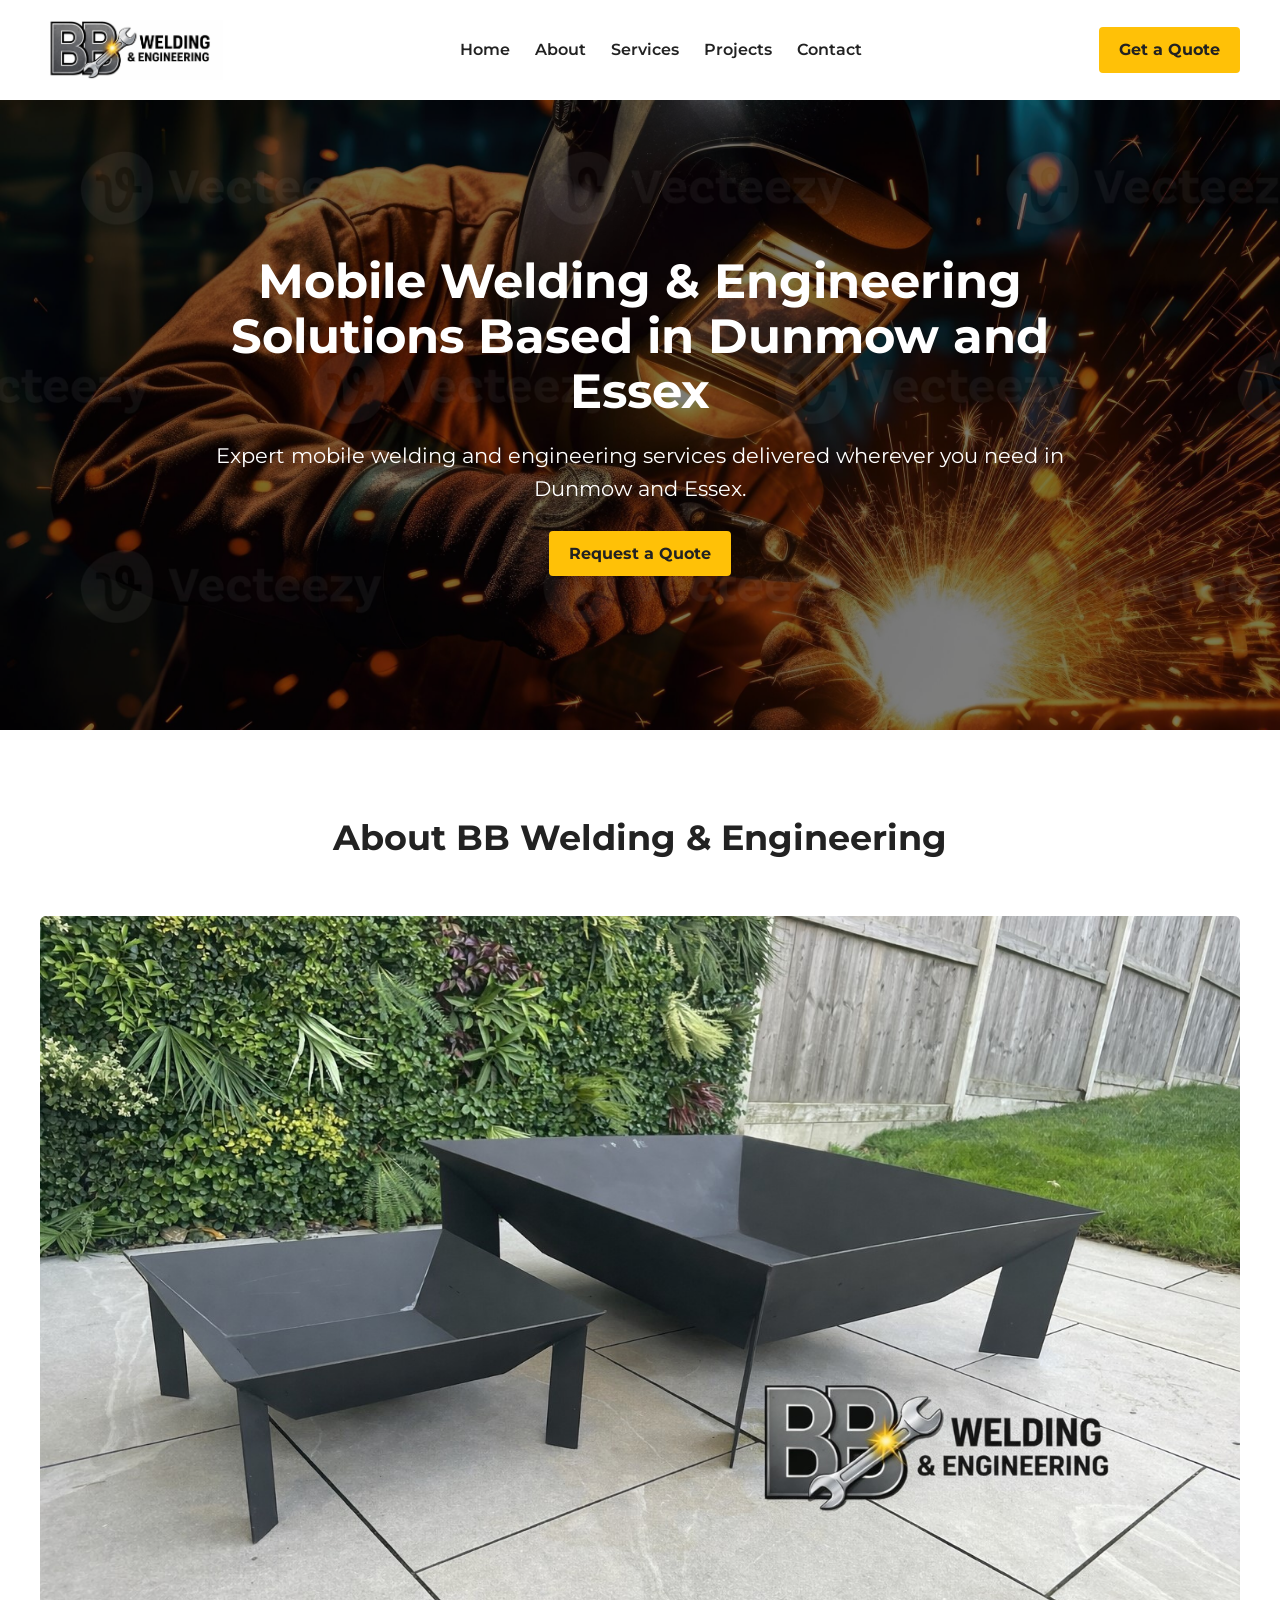
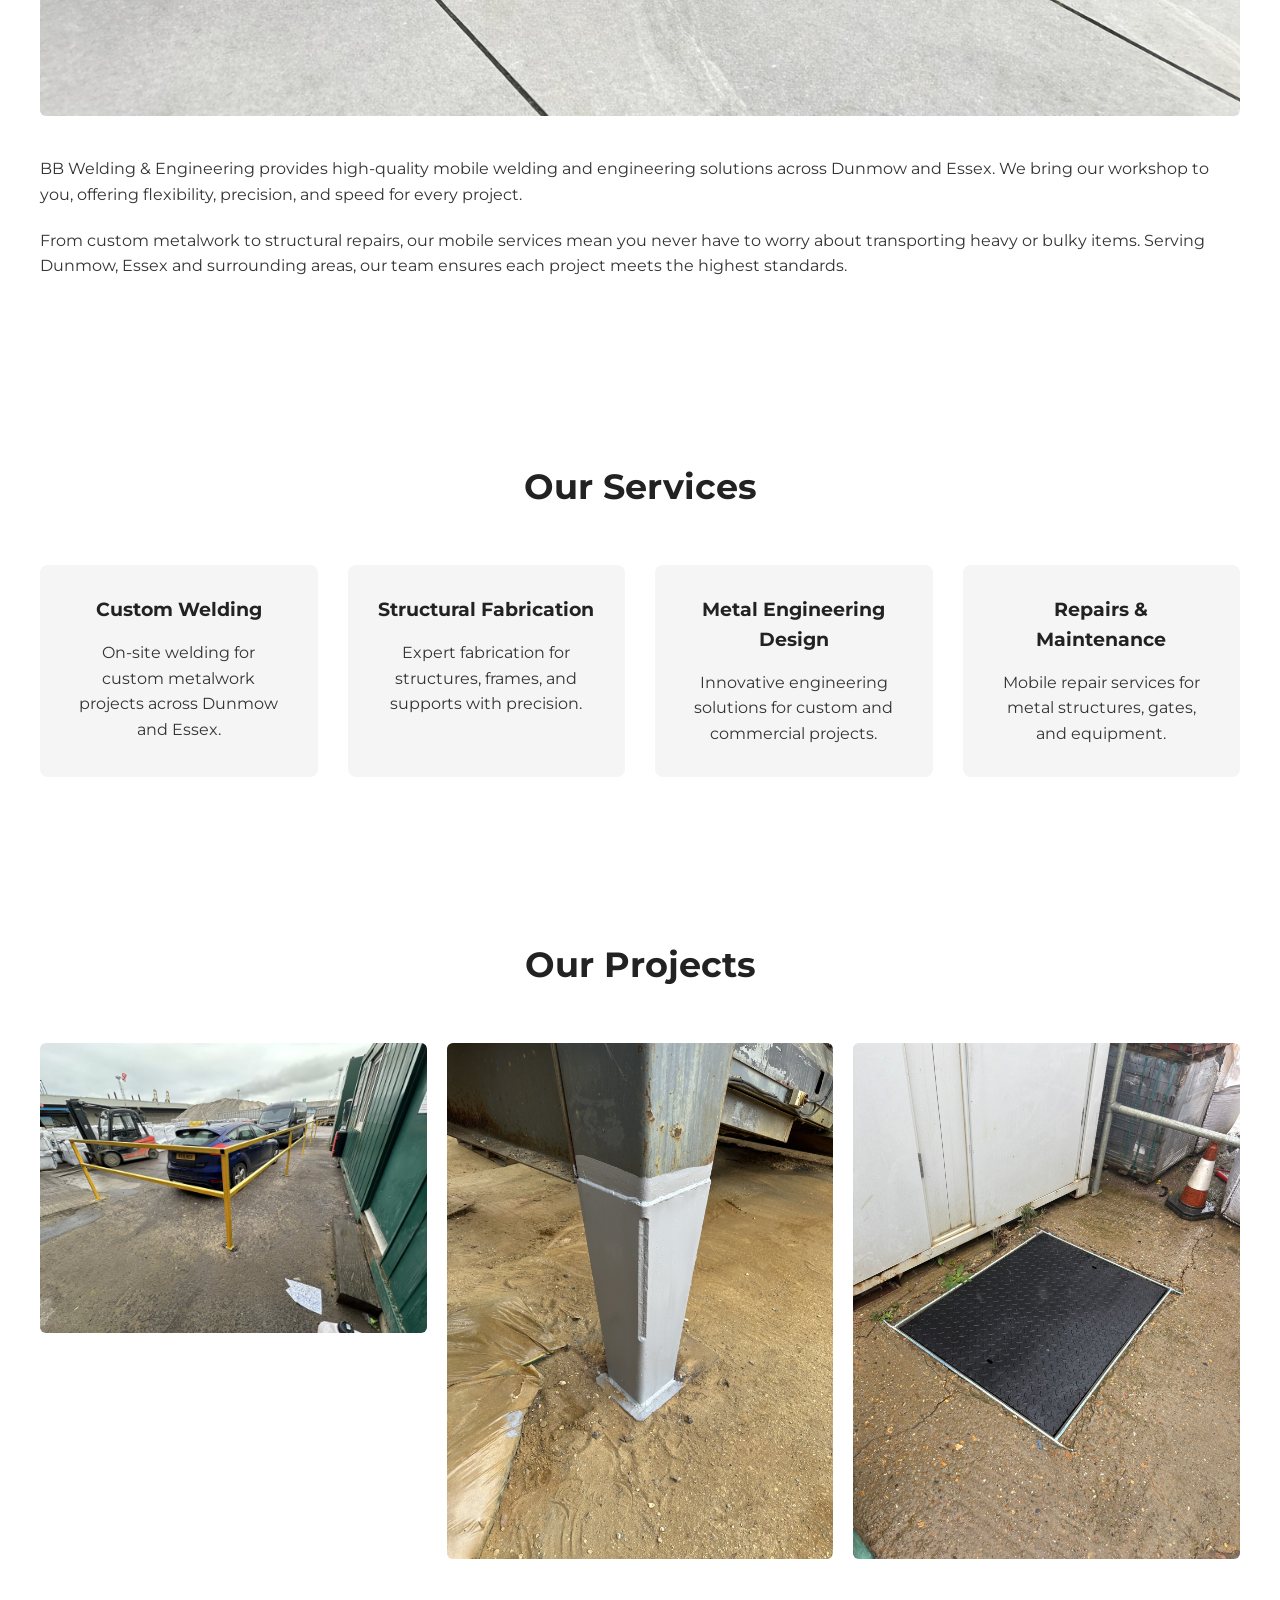
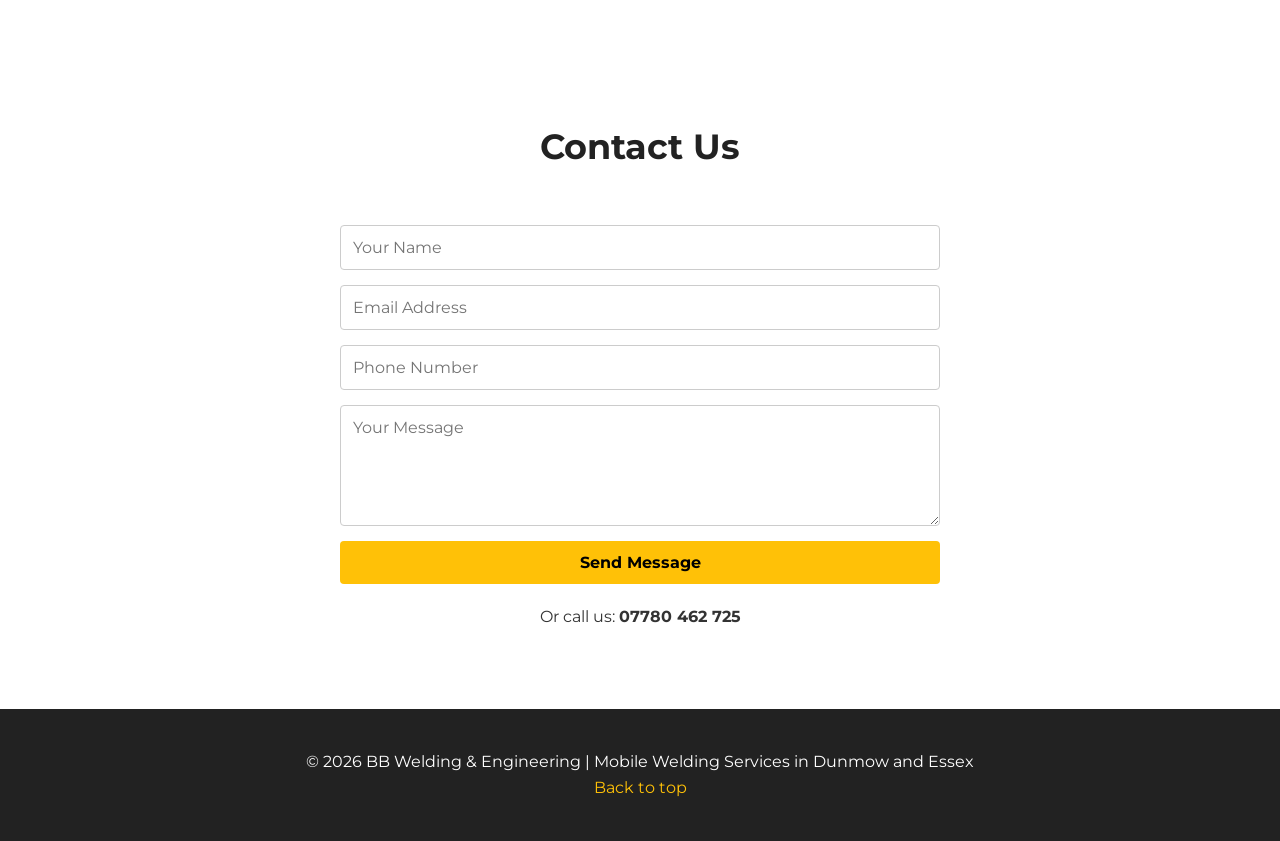
==== index.html @ 5e51896b "Add files via upload" ====
<!DOCTYPE html>
<html lang="en">
<head>
    <meta charset="UTF-8">
    <meta name="viewport" content="width=device-width, initial-scale=1.0">
    <title>BB Welding & Engineering - Mobile Welding in Dunmow and Essex</title>
    <link href="https://fonts.googleapis.com/css2?family=Montserrat:wght@400;700&display=swap" rel="stylesheet">
    <style>
        * {
            margin: 0;
            padding: 0;
            box-sizing: border-box;
            font-family: 'Montserrat', sans-serif;
        }

        html {
            scroll-behavior: smooth;
        }

        body {
            color: #333;
            line-height: 1.6;
            overflow-x: hidden;
        }

        a {
            text-decoration: none;
            color: inherit;
        }

        img {
            max-width: 100%;
            display: block;
        }

        button {
            cursor: pointer;
        }

        header {
            display: flex;
            justify-content: space-between;
            align-items: center;
            padding: 20px 40px;
            background-color: #ffffff;
            gap: 20px;
        }

        header img {
            height: 60px;
            width: auto;
        }

        nav ul {
            list-style: none;
            display: flex;
            gap: 25px;
            flex-wrap: wrap;
            justify-content: center;
        }

        nav ul li a {
            color: #222;
            font-weight: 600;
            transition: color 0.3s;
        }

        nav ul li a:hover {
            color: #FFC107;
        }

        .cta-btn {
            display: inline-block;
            padding: 10px 20px;
            background-color: #FFC107;
            color: #222;
            font-weight: bold;
            border: none;
            border-radius: 4px;
            transition: background 0.3s;
            text-align: center;
        }

        .cta-btn:hover {
            background-color: #e6ac00;
        }

        .hero {
            position: relative;
            min-height: 70vh;
            background: url('welding.jpg') center/cover no-repeat;
            display: flex;
            align-items: center;
            justify-content: center;
            color: #fff;
            text-align: center;
            padding: 60px 20px;
        }

        .hero-overlay {
            position: absolute;
            inset: 0;
            background: rgba(0,0,0,0.5);
        }

        .hero-content {
            position: relative;
            z-index: 1;
            max-width: 900px;
        }

        .hero-content h1 {
            font-size: 3rem;
            margin-bottom: 20px;
            line-height: 1.15;
        }

        .hero-content p {
            font-size: 1.3rem;
            margin-bottom: 25px;
        }

        section {
            padding: 80px 40px;
        }

        .section-title {
            text-align: center;
            font-size: 2.2rem;
            margin-bottom: 50px;
            color: #222;
        }

        .about {
            display: flex;
            flex-wrap: wrap;
            gap: 40px;
            align-items: center;
        }

        .about img {
            flex: 1 1 400px;
            border-radius: 6px;
            width: 100%;
            height: auto;
        }

        .about-text {
            flex: 1 1 400px;
        }

        .about-text p {
            margin-bottom: 20px;
        }

        .services {
            display: grid;
            grid-template-columns: repeat(auto-fit, minmax(250px, 1fr));
            gap: 30px;
        }

        .service-item {
            background: #f5f5f5;
            padding: 30px;
            border-radius: 8px;
            text-align: center;
            transition: transform 0.3s, box-shadow 0.3s;
        }

        .service-item:hover {
            transform: translateY(-5px);
            box-shadow: 0 10px 20px rgba(0,0,0,0.15);
        }

        .service-item h3 {
            margin-bottom: 15px;
            color: #222;
        }

        .projects {
            display: grid;
            grid-template-columns: repeat(auto-fit, minmax(250px, 1fr));
            gap: 20px;
        }

        .projects img {
            border-radius: 6px;
            width: 100%;
            height: auto;
        }

        .contact form {
            max-width: 600px;
            margin: 0 auto;
            display: flex;
            flex-direction: column;
            gap: 15px;
            width: 100%;
        }

        .contact input,
        .contact textarea {
            padding: 12px;
            border-radius: 4px;
            border: 1px solid #ccc;
            font-size: 1rem;
            width: 100%;
        }

        .contact button {
            padding: 12px;
            background: #FFC107;
            border: none;
            font-weight: bold;
            border-radius: 4px;
            transition: background 0.3s;
            font-size: 1rem;
        }

        .contact button:hover {
            background: #e6ac00;
        }

        footer {
            background: #222;
            color: #fff;
            padding: 40px;
            text-align: center;
        }

        footer a {
            color: #FFC107;
        }

        @media (max-width: 768px) {
            header {
                flex-direction: column;
                align-items: center;
                padding: 15px 20px;
                gap: 15px;
                text-align: center;
            }

            header img {
                height: 50px;
            }

            nav {
                width: 100%;
            }

            nav ul {
                flex-direction: column;
                gap: 12px;
                align-items: center;
            }

            .cta-btn {
                width: 100%;
                max-width: 260px;
            }

            section {
                padding: 50px 20px;
            }

            .hero {
                min-height: 60vh;
                padding: 60px 20px;
            }

            .hero-content h1 {
                font-size: 2rem;
            }

            .hero-content p {
                font-size: 1rem;
                margin-bottom: 20px;
            }

            .section-title {
                font-size: 1.8rem;
                margin-bottom: 30px;
            }

            .about {
                flex-direction: column;
                gap: 25px;
            }

            .services,
            .projects {
                grid-template-columns: 1fr;
            }

            .service-item {
                padding: 20px;
            }

            .contact input,
            .contact textarea,
            .contact button {
                font-size: 16px;
            }

            footer {
                padding: 30px 20px;
            }
        }
    </style>
</head>
<body>

    <header>
        <img src="logo.jpg" alt="BB Welding & Engineering Logo">
        <nav>
            <ul>
                <li><a href="#home">Home</a></li>
                <li><a href="#about">About</a></li>
                <li><a href="#services">Services</a></li>
                <li><a href="#projects">Projects</a></li>
                <li><a href="#contact">Contact</a></li>
            </ul>
        </nav>
        <a href="#contact" class="cta-btn">Get a Quote</a>
    </header>

    <section class="hero" id="home">
        <div class="hero-overlay"></div>
        <div class="hero-content">
            <h1>Mobile Welding & Engineering Solutions Based in Dunmow and Essex</h1>
            <p>Expert mobile welding and engineering services delivered wherever you need in Dunmow and Essex.</p>
            <a href="#contact" class="cta-btn">Request a Quote</a>
        </div>
    </section>

    <section id="about">
        <h2 class="section-title">About BB Welding & Engineering</h2>
        <div class="about">
            <img src="firepit.jpg" alt="Welding Project">
            <div class="about-text">
                <p>BB Welding & Engineering provides high-quality mobile welding and engineering solutions across Dunmow and Essex. We bring our workshop to you, offering flexibility, precision, and speed for every project.</p>
                <p>From custom metalwork to structural repairs, our mobile services mean you never have to worry about transporting heavy or bulky items. Serving Dunmow, Essex and surrounding areas, our team ensures each project meets the highest standards.</p>
            </div>
        </div>
    </section>

    <section id="services">
        <h2 class="section-title">Our Services</h2>
        <div class="services">
            <div class="service-item">
                <h3>Custom Welding</h3>
                <p>On-site welding for custom metalwork projects across Dunmow and Essex.</p>
            </div>
            <div class="service-item">
                <h3>Structural Fabrication</h3>
                <p>Expert fabrication for structures, frames, and supports with precision.</p>
            </div>
            <div class="service-item">
                <h3>Metal Engineering Design</h3>
                <p>Innovative engineering solutions for custom and commercial projects.</p>
            </div>
            <div class="service-item">
                <h3>Repairs & Maintenance</h3>
                <p>Mobile repair services for metal structures, gates, and equipment.</p>
            </div>
        </div>
    </section>

    <section id="projects">
        <h2 class="section-title">Our Projects</h2>
        <div class="projects">
            <img src="railingg.jpg" alt="Railing welding project">
            <img src="legg.jpg" alt="Fabrication leg project">
            <img src="manholee.jpg" alt="Manhole repair welding project">
        </div>
    </section>

    <section id="contact">
        <h2 class="section-title">Contact Us</h2>
        <div class="contact">
            <form action="https://formspree.io/f/xeerrvde" method="POST">
                <input type="text" name="name" placeholder="Your Name" required>
                <input type="email" name="email" placeholder="Email Address" required>
                <input type="tel" name="phone" placeholder="Phone Number" required>
                <textarea name="message" placeholder="Your Message" rows="5" required></textarea>
                <button type="submit">Send Message</button>
            </form>
            <p style="text-align:center; margin-top:20px;">Or call us: <strong>07780 462 725</strong></p>
        </div>
    </section>

    <footer>
        <p>&copy; 2026 BB Welding & Engineering | Mobile Welding Services in Dunmow and Essex</p>
        <p><a href="#home">Back to top</a></p>
    </footer>


    <script>
        const menuToggle = document.querySelector('.menu-toggle');
        const primaryMenu = document.getElementById('primary-menu');

        if (menuToggle && primaryMenu) {
            menuToggle.addEventListener('click', () => {
                const isOpen = primaryMenu.classList.toggle('show');
                menuToggle.setAttribute('aria-expanded', isOpen ? 'true' : 'false');
            });

            primaryMenu.querySelectorAll('a').forEach(link => {
                link.addEventListener('click', () => {
                    if (window.innerWidth <= 768) {
                        primaryMenu.classList.remove('show');
                        menuToggle.setAttribute('aria-expanded', 'false');
                    }
                });
            });
        }
    </script>

</body>
</html>
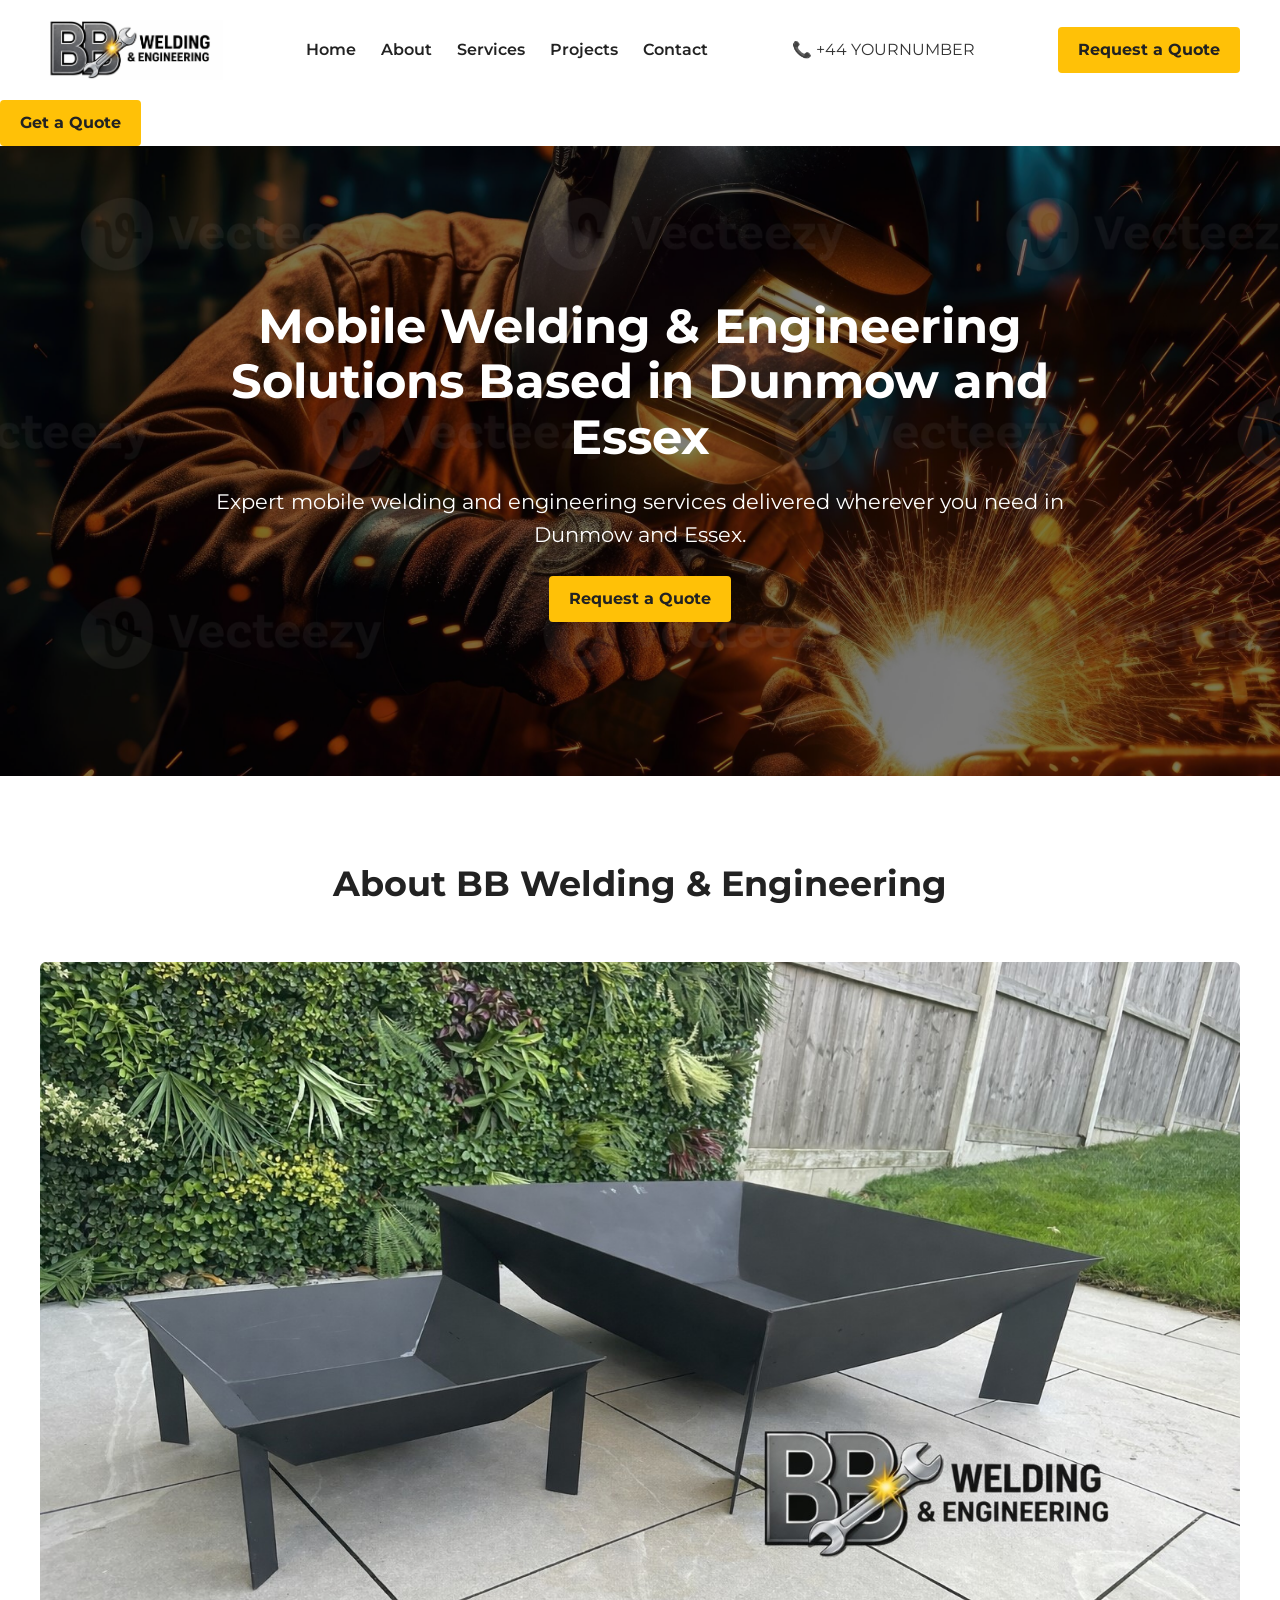
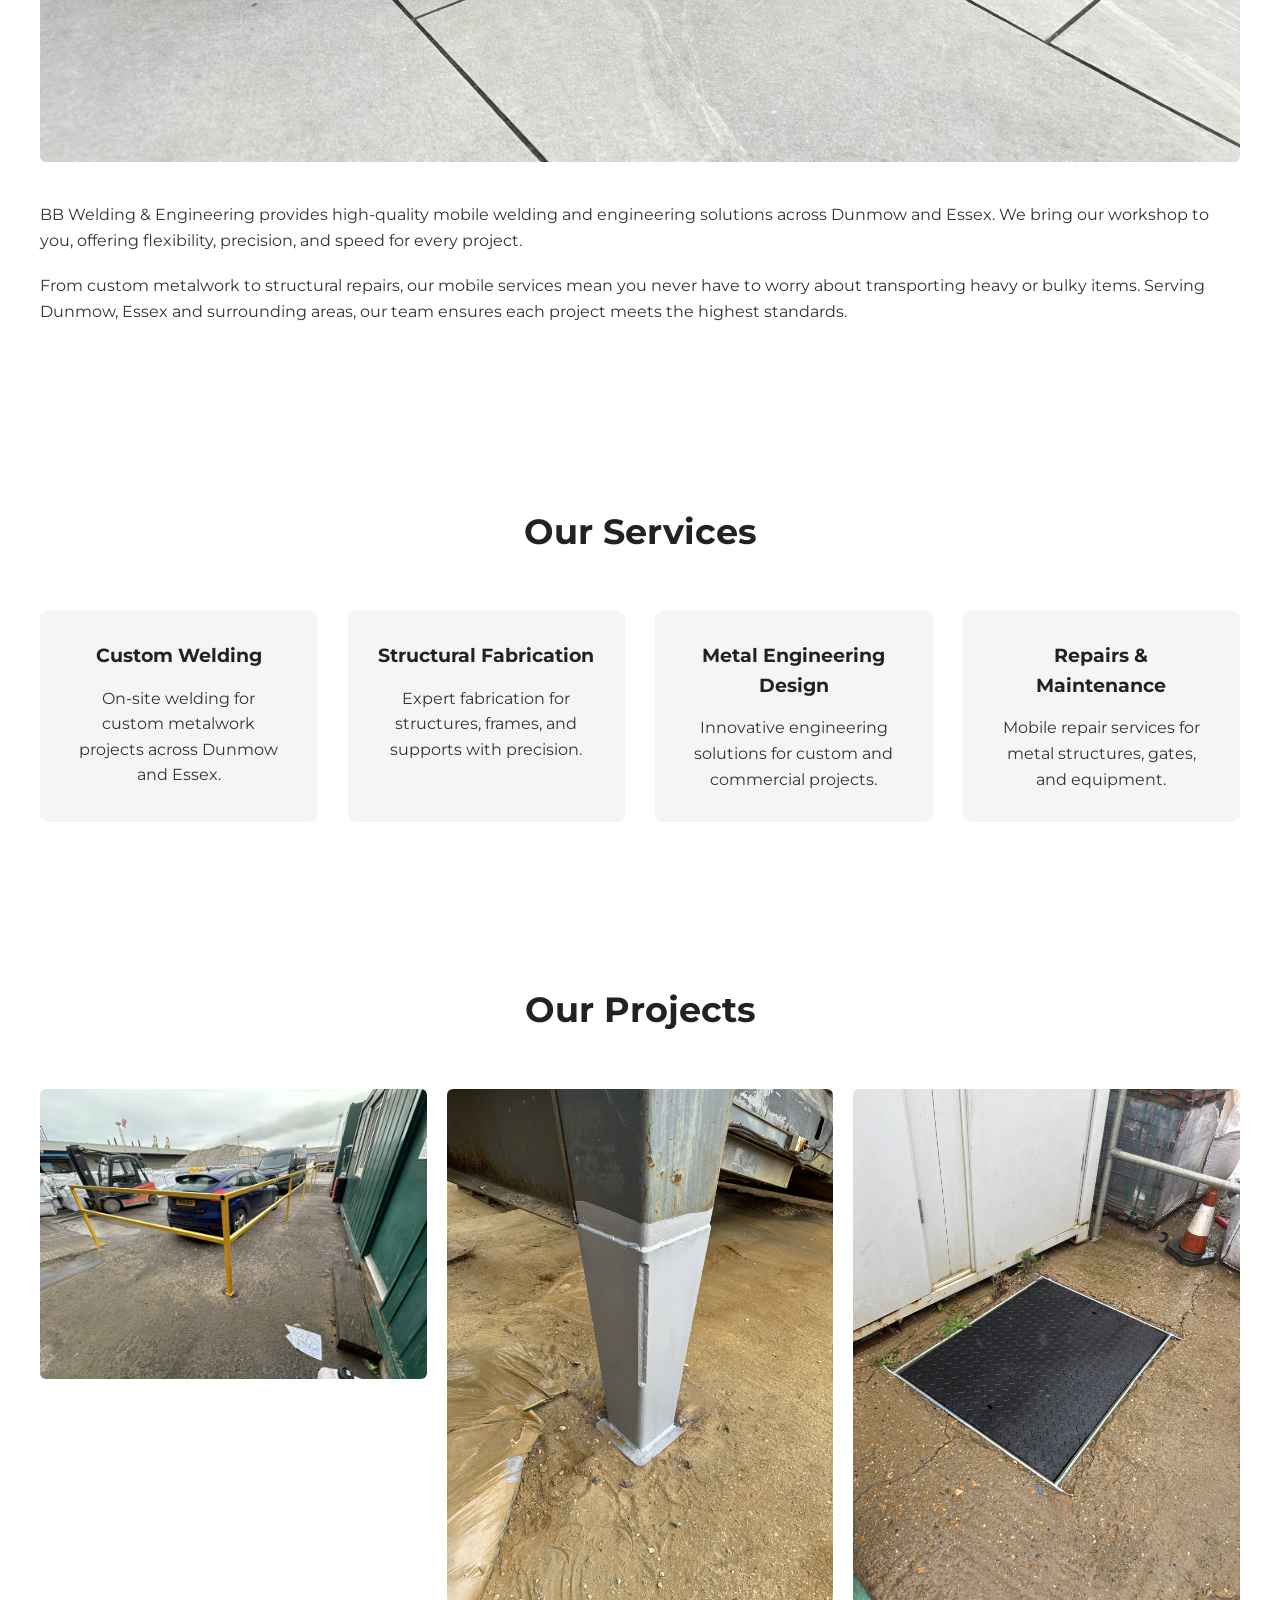
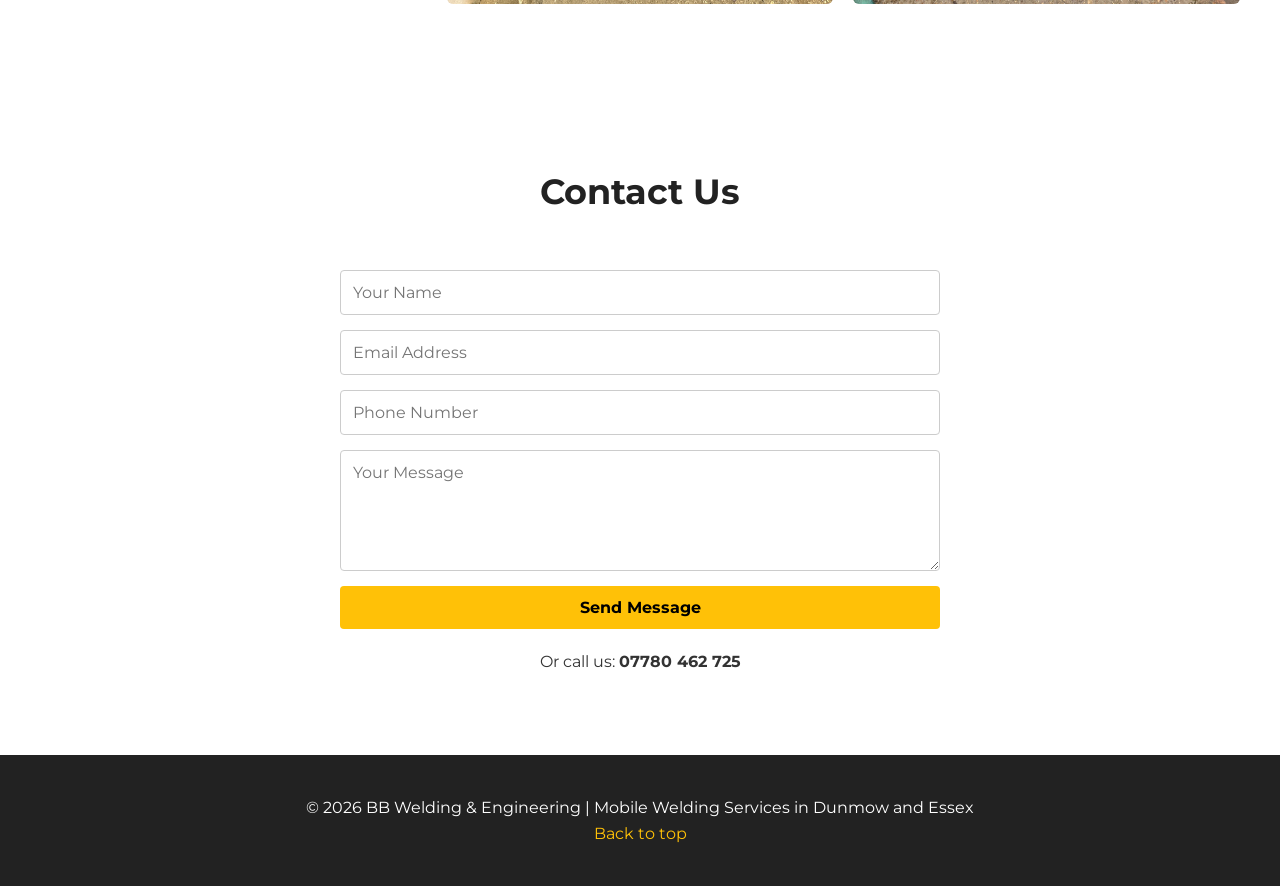
==== commit 82352f09: "Update index.html" ====
--- a/index.html
+++ b/index.html
@@ -322,6 +322,11 @@
                 <li><a href="#contact">Contact</a></li>
             </ul>
         </nav>
+         <div class="header-contact">
+        <a href="tel:+44YOURNUMBER" class="phone-number">📞 +44 YOURNUMBER</a>
+    </div>
+    <a href="#contact" class="cta-btn">Request a Quote</a>
+</header>
         <a href="#contact" class="cta-btn">Get a Quote</a>
     </header>
 
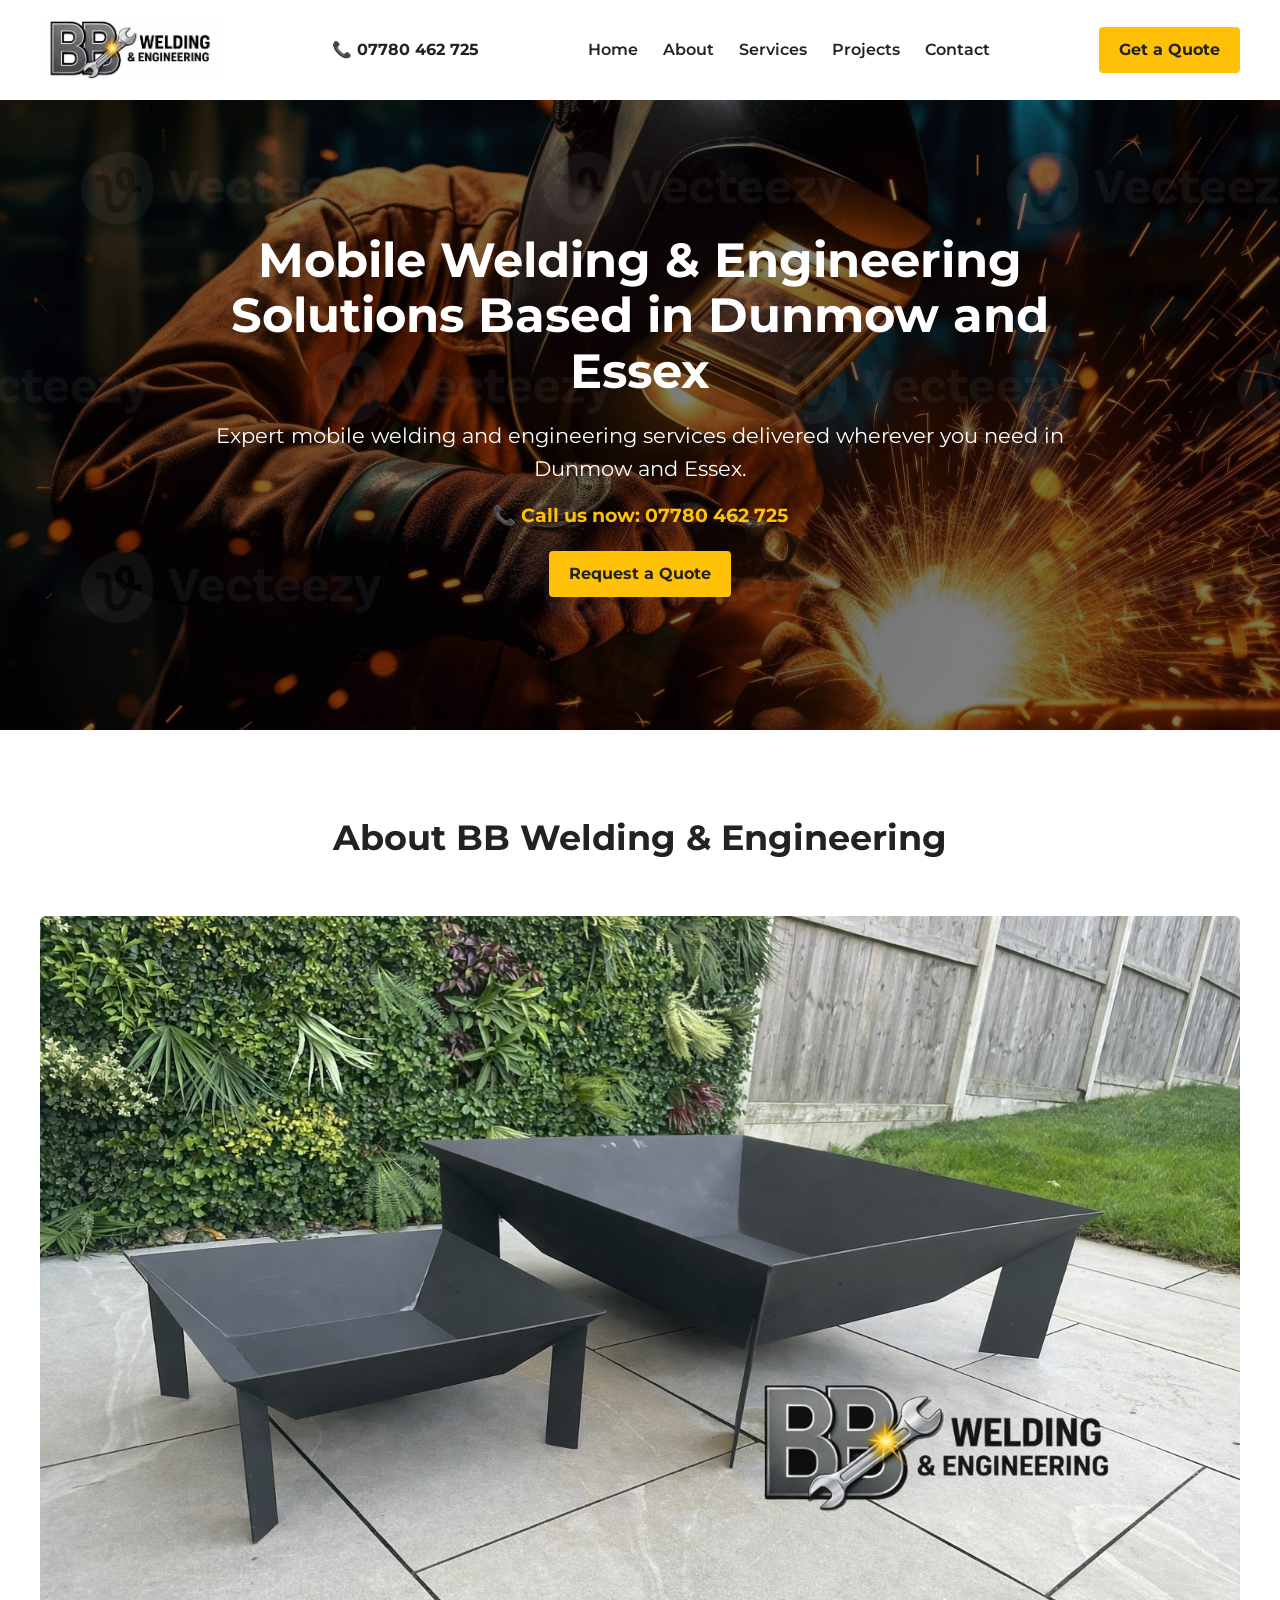
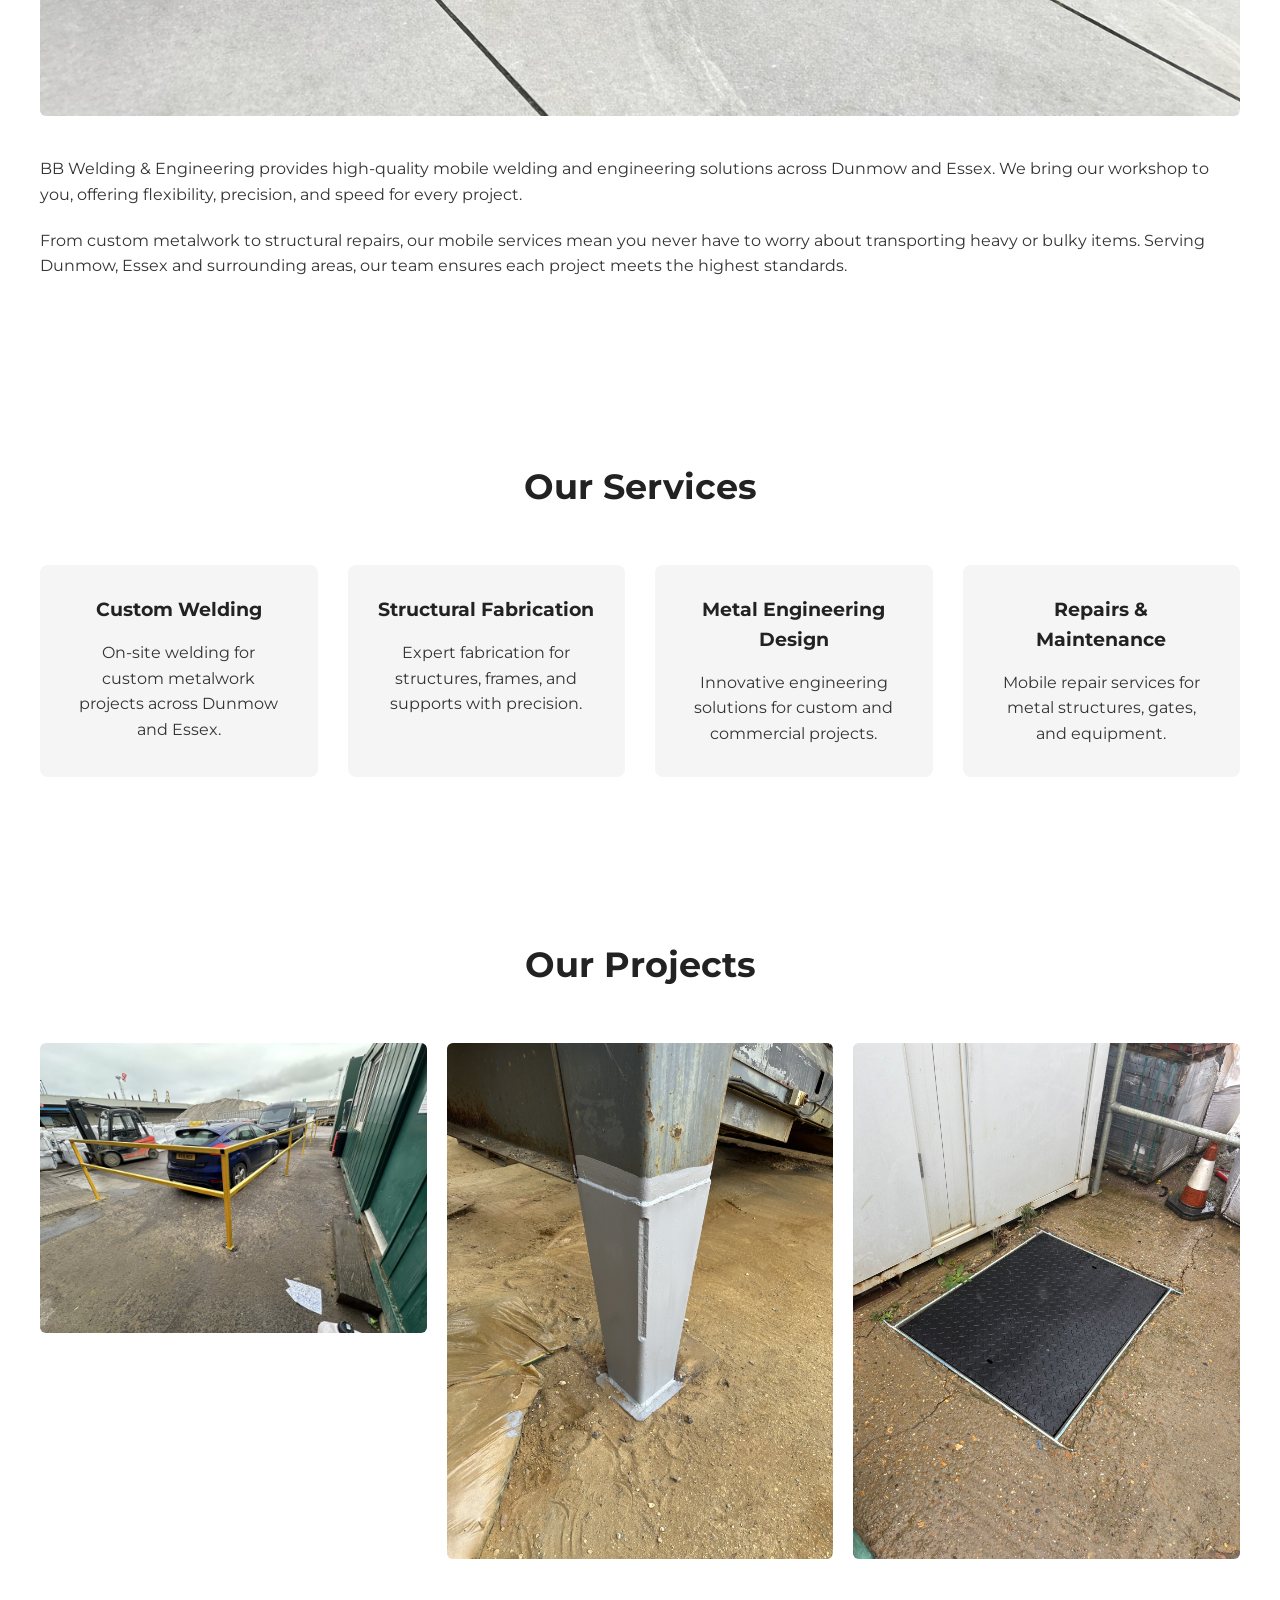
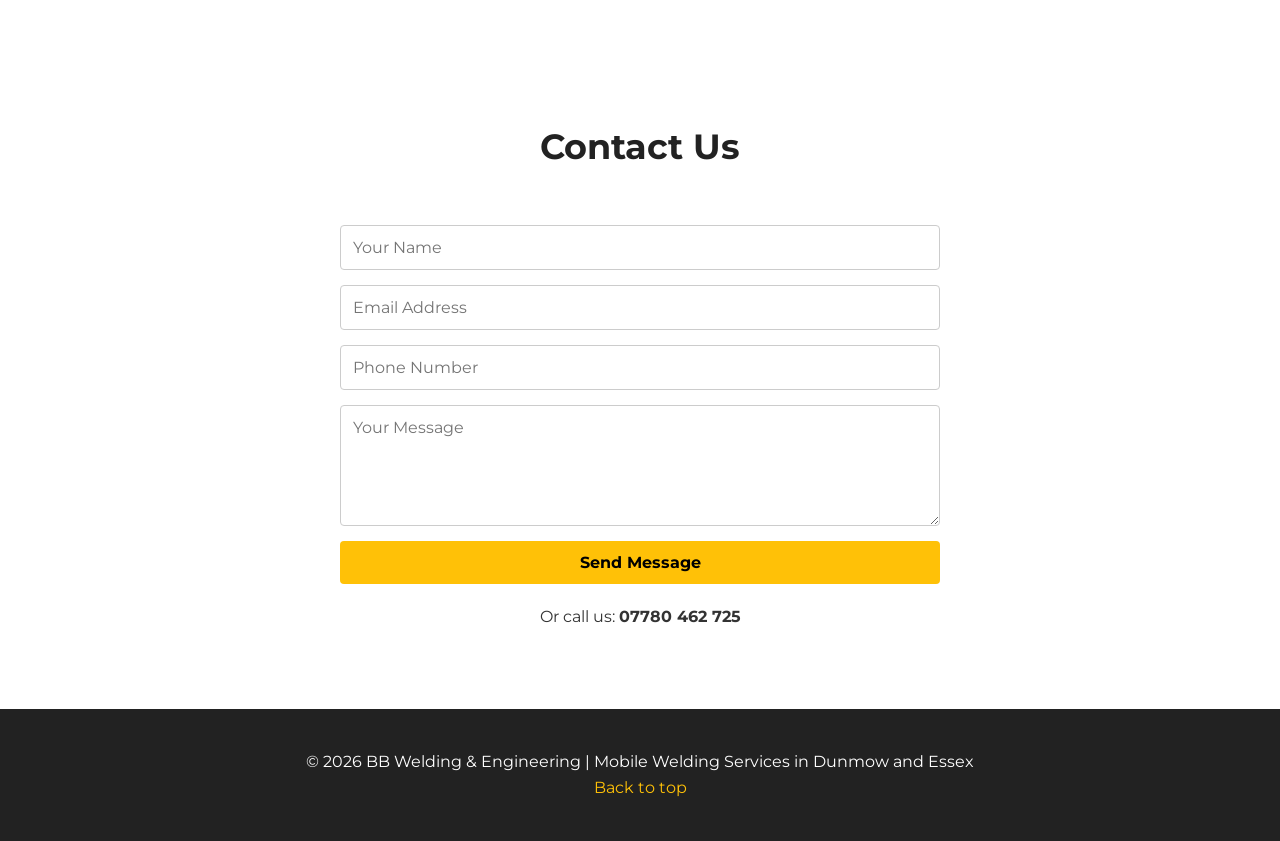
==== commit beb58c52: "Update index.html" ====
--- a/index.html
+++ b/index.html
@@ -6,306 +6,100 @@
     <title>BB Welding & Engineering - Mobile Welding in Dunmow and Essex</title>
     <link href="https://fonts.googleapis.com/css2?family=Montserrat:wght@400;700&display=swap" rel="stylesheet">
     <style>
-        * {
-            margin: 0;
-            padding: 0;
-            box-sizing: border-box;
-            font-family: 'Montserrat', sans-serif;
+        * {margin:0; padding:0; box-sizing:border-box; font-family:'Montserrat',sans-serif;}
+        html {scroll-behavior:smooth;}
+        body {color:#333; line-height:1.6; overflow-x:hidden;}
+        a {text-decoration:none; color:inherit;}
+        img {max-width:100%; display:block;}
+        button {cursor:pointer;}
+
+        header {
+            display:flex;
+            justify-content:space-between;
+            align-items:center;
+            padding:20px 40px;
+            background-color:#ffffff;
+            gap:15px;
+            flex-wrap:wrap;
         }
 
-        html {
-            scroll-behavior: smooth;
+        header img {height:60px; width:auto;}
+
+        nav ul {
+            list-style:none;
+            display:flex;
+            gap:25px;
+            flex-wrap:wrap;
+            justify-content:center;
         }
 
-        body {
-            color: #333;
-            line-height: 1.6;
-            overflow-x: hidden;
-        }
-
-        a {
-            text-decoration: none;
-            color: inherit;
-        }
-
-        img {
-            max-width: 100%;
-            display: block;
-        }
-
-        button {
-            cursor: pointer;
-        }
-
-        header {
-            display: flex;
-            justify-content: space-between;
-            align-items: center;
-            padding: 20px 40px;
-            background-color: #ffffff;
-            gap: 20px;
-        }
-
-        header img {
-            height: 60px;
-            width: auto;
-        }
-
-        nav ul {
-            list-style: none;
-            display: flex;
-            gap: 25px;
-            flex-wrap: wrap;
-            justify-content: center;
-        }
-
-        nav ul li a {
-            color: #222;
-            font-weight: 600;
-            transition: color 0.3s;
-        }
-
-        nav ul li a:hover {
-            color: #FFC107;
-        }
+        nav ul li a {color:#222; font-weight:600; transition: color 0.3s;}
+        nav ul li a:hover {color:#FFC107;}
 
         .cta-btn {
-            display: inline-block;
-            padding: 10px 20px;
-            background-color: #FFC107;
-            color: #222;
-            font-weight: bold;
-            border: none;
-            border-radius: 4px;
-            transition: background 0.3s;
-            text-align: center;
+            display:inline-block;
+            padding:10px 20px;
+            background-color:#FFC107;
+            color:#222;
+            font-weight:bold;
+            border:none;
+            border-radius:4px;
+            transition:background 0.3s;
+            text-align:center;
         }
+        .cta-btn:hover {background-color:#e6ac00;}
 
-        .cta-btn:hover {
-            background-color: #e6ac00;
+        /* Phone number in header */
+        .header-contact {
+            font-weight:bold;
+            font-size:1rem;
         }
+        .header-contact a {color:#222; text-decoration:none;}
 
-        .hero {
-            position: relative;
-            min-height: 70vh;
-            background: url('welding.jpg') center/cover no-repeat;
-            display: flex;
-            align-items: center;
-            justify-content: center;
-            color: #fff;
-            text-align: center;
-            padding: 60px 20px;
-        }
+        .hero {position:relative; min-height:70vh; background:url('welding.jpg') center/cover no-repeat; display:flex; align-items:center; justify-content:center; color:#fff; text-align:center; padding:60px 20px;}
+        .hero-overlay {position:absolute; inset:0; background:rgba(0,0,0,0.5);}
+        .hero-content {position:relative; z-index:1; max-width:900px;}
+        .hero-content h1 {font-size:3rem; margin-bottom:20px; line-height:1.15;}
+        .hero-content p {font-size:1.3rem; margin-bottom:15px;}
+        .hero-contact {text-align:center; font-size:1.2rem; margin-bottom:20px;}
+        .hero-contact a {color:#FFC107; font-weight:bold; text-decoration:none;}
 
-        .hero-overlay {
-            position: absolute;
-            inset: 0;
-            background: rgba(0,0,0,0.5);
-        }
+        section {padding:80px 40px;}
+        .section-title {text-align:center; font-size:2.2rem; margin-bottom:50px; color:#222;}
+        .about {display:flex; flex-wrap:wrap; gap:40px; align-items:center;}
+        .about img {flex:1 1 400px; border-radius:6px; width:100%; height:auto;}
+        .about-text {flex:1 1 400px;}
+        .about-text p {margin-bottom:20px;}
+        .services {display:grid; grid-template-columns:repeat(auto-fit,minmax(250px,1fr)); gap:30px;}
+        .service-item {background:#f5f5f5; padding:30px; border-radius:8px; text-align:center; transition:transform 0.3s, box-shadow 0.3s;}
+        .service-item:hover {transform:translateY(-5px); box-shadow:0 10px 20px rgba(0,0,0,0.15);}
+        .service-item h3 {margin-bottom:15px; color:#222;}
+        .projects {display:grid; grid-template-columns:repeat(auto-fit,minmax(250px,1fr)); gap:20px;}
+        .projects img {border-radius:6px; width:100%; height:auto;}
+        .contact form {max-width:600px; margin:0 auto; display:flex; flex-direction:column; gap:15px; width:100%;}
+        .contact input, .contact textarea {padding:12px; border-radius:4px; border:1px solid #ccc; font-size:1rem; width:100%;}
+        .contact button {padding:12px; background:#FFC107; border:none; font-weight:bold; border-radius:4px; transition:background 0.3s; font-size:1rem;}
+        .contact button:hover {background:#e6ac00;}
+        footer {background:#222; color:#fff; padding:40px; text-align:center;}
+        footer a {color:#FFC107;}
 
-        .hero-content {
-            position: relative;
-            z-index: 1;
-            max-width: 900px;
-        }
-
-        .hero-content h1 {
-            font-size: 3rem;
-            margin-bottom: 20px;
-            line-height: 1.15;
-        }
-
-        .hero-content p {
-            font-size: 1.3rem;
-            margin-bottom: 25px;
-        }
-
-        section {
-            padding: 80px 40px;
-        }
-
-        .section-title {
-            text-align: center;
-            font-size: 2.2rem;
-            margin-bottom: 50px;
-            color: #222;
-        }
-
-        .about {
-            display: flex;
-            flex-wrap: wrap;
-            gap: 40px;
-            align-items: center;
-        }
-
-        .about img {
-            flex: 1 1 400px;
-            border-radius: 6px;
-            width: 100%;
-            height: auto;
-        }
-
-        .about-text {
-            flex: 1 1 400px;
-        }
-
-        .about-text p {
-            margin-bottom: 20px;
-        }
-
-        .services {
-            display: grid;
-            grid-template-columns: repeat(auto-fit, minmax(250px, 1fr));
-            gap: 30px;
-        }
-
-        .service-item {
-            background: #f5f5f5;
-            padding: 30px;
-            border-radius: 8px;
-            text-align: center;
-            transition: transform 0.3s, box-shadow 0.3s;
-        }
-
-        .service-item:hover {
-            transform: translateY(-5px);
-            box-shadow: 0 10px 20px rgba(0,0,0,0.15);
-        }
-
-        .service-item h3 {
-            margin-bottom: 15px;
-            color: #222;
-        }
-
-        .projects {
-            display: grid;
-            grid-template-columns: repeat(auto-fit, minmax(250px, 1fr));
-            gap: 20px;
-        }
-
-        .projects img {
-            border-radius: 6px;
-            width: 100%;
-            height: auto;
-        }
-
-        .contact form {
-            max-width: 600px;
-            margin: 0 auto;
-            display: flex;
-            flex-direction: column;
-            gap: 15px;
-            width: 100%;
-        }
-
-        .contact input,
-        .contact textarea {
-            padding: 12px;
-            border-radius: 4px;
-            border: 1px solid #ccc;
-            font-size: 1rem;
-            width: 100%;
-        }
-
-        .contact button {
-            padding: 12px;
-            background: #FFC107;
-            border: none;
-            font-weight: bold;
-            border-radius: 4px;
-            transition: background 0.3s;
-            font-size: 1rem;
-        }
-
-        .contact button:hover {
-            background: #e6ac00;
-        }
-
-        footer {
-            background: #222;
-            color: #fff;
-            padding: 40px;
-            text-align: center;
-        }
-
-        footer a {
-            color: #FFC107;
-        }
-
-        @media (max-width: 768px) {
-            header {
-                flex-direction: column;
-                align-items: center;
-                padding: 15px 20px;
-                gap: 15px;
-                text-align: center;
-            }
-
-            header img {
-                height: 50px;
-            }
-
-            nav {
-                width: 100%;
-            }
-
-            nav ul {
-                flex-direction: column;
-                gap: 12px;
-                align-items: center;
-            }
-
-            .cta-btn {
-                width: 100%;
-                max-width: 260px;
-            }
-
-            section {
-                padding: 50px 20px;
-            }
-
-            .hero {
-                min-height: 60vh;
-                padding: 60px 20px;
-            }
-
-            .hero-content h1 {
-                font-size: 2rem;
-            }
-
-            .hero-content p {
-                font-size: 1rem;
-                margin-bottom: 20px;
-            }
-
-            .section-title {
-                font-size: 1.8rem;
-                margin-bottom: 30px;
-            }
-
-            .about {
-                flex-direction: column;
-                gap: 25px;
-            }
-
-            .services,
-            .projects {
-                grid-template-columns: 1fr;
-            }
-
-            .service-item {
-                padding: 20px;
-            }
-
-            .contact input,
-            .contact textarea,
-            .contact button {
-                font-size: 16px;
-            }
-
-            footer {
-                padding: 30px 20px;
-            }
+        @media (max-width:768px) {
+            header {flex-direction:column; align-items:center; padding:15px 20px; gap:15px; text-align:center;}
+            header img {height:50px;}
+            nav {width:100%;}
+            nav ul {flex-direction:column; gap:12px; align-items:center;}
+            .cta-btn {width:100%; max-width:260px;}
+            section {padding:50px 20px;}
+            .hero {min-height:60vh; padding:60px 20px;}
+            .hero-content h1 {font-size:2rem;}
+            .hero-content p {font-size:1rem; margin-bottom:15px;}
+            .hero-contact {font-size:1rem; margin-bottom:15px;}
+            .section-title {font-size:1.8rem; margin-bottom:30px;}
+            .about {flex-direction:column; gap:25px;}
+            .services, .projects {grid-template-columns:1fr;}
+            .service-item {padding:20px;}
+            .contact input, .contact textarea, .contact button {font-size:16px;}
+            footer {padding:30px 20px;}
         }
     </style>
 </head>
@@ -313,6 +107,9 @@
 
     <header>
         <img src="logo.jpg" alt="BB Welding & Engineering Logo">
+        <div class="header-contact">
+            <a href="tel:+447780462725">📞 07780 462 725</a>
+        </div>
         <nav>
             <ul>
                 <li><a href="#home">Home</a></li>
@@ -322,11 +119,6 @@
                 <li><a href="#contact">Contact</a></li>
             </ul>
         </nav>
-         <div class="header-contact">
-        <a href="tel:+44YOURNUMBER" class="phone-number">📞 +44 YOURNUMBER</a>
-    </div>
-    <a href="#contact" class="cta-btn">Request a Quote</a>
-</header>
         <a href="#contact" class="cta-btn">Get a Quote</a>
     </header>
 
@@ -335,6 +127,9 @@
         <div class="hero-content">
             <h1>Mobile Welding & Engineering Solutions Based in Dunmow and Essex</h1>
             <p>Expert mobile welding and engineering services delivered wherever you need in Dunmow and Essex.</p>
+            <div class="hero-contact">
+                <a href="tel:+447780462725">📞 Call us now: 07780 462 725</a>
+            </div>
             <a href="#contact" class="cta-btn">Request a Quote</a>
         </div>
     </section>
@@ -400,27 +195,5 @@
         <p><a href="#home">Back to top</a></p>
     </footer>
 
-
-    <script>
-        const menuToggle = document.querySelector('.menu-toggle');
-        const primaryMenu = document.getElementById('primary-menu');
-
-        if (menuToggle && primaryMenu) {
-            menuToggle.addEventListener('click', () => {
-                const isOpen = primaryMenu.classList.toggle('show');
-                menuToggle.setAttribute('aria-expanded', isOpen ? 'true' : 'false');
-            });
-
-            primaryMenu.querySelectorAll('a').forEach(link => {
-                link.addEventListener('click', () => {
-                    if (window.innerWidth <= 768) {
-                        primaryMenu.classList.remove('show');
-                        menuToggle.setAttribute('aria-expanded', 'false');
-                    }
-                });
-            });
-        }
-    </script>
-
 </body>
-</html>
+</html>
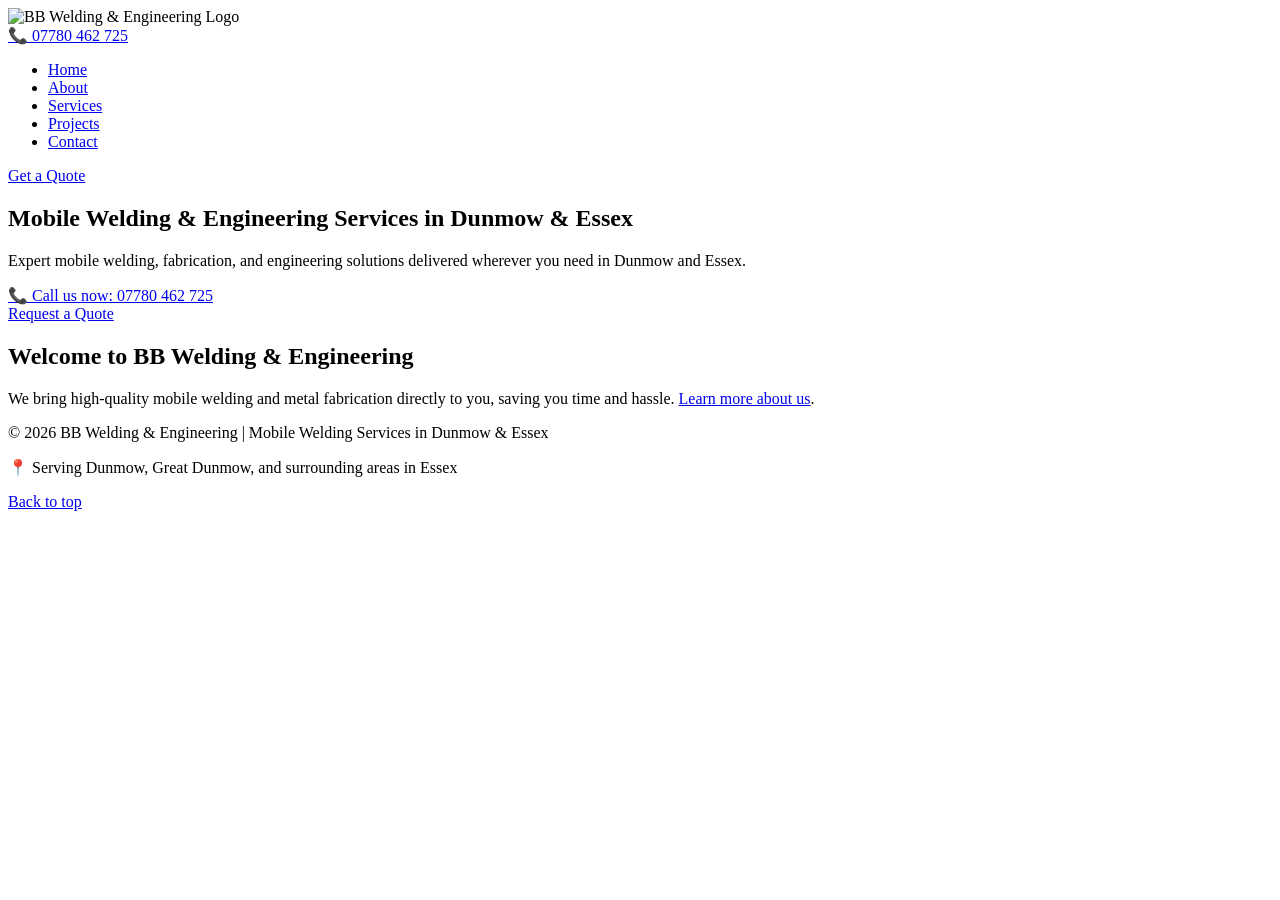
==== commit 3600e4f6: "Update index.html" ====
--- a/index.html
+++ b/index.html
@@ -3,197 +3,95 @@
 <head>
     <meta charset="UTF-8">
     <meta name="viewport" content="width=device-width, initial-scale=1.0">
-    <title>BB Welding & Engineering - Mobile Welding in Dunmow and Essex</title>
-    <link href="https://fonts.googleapis.com/css2?family=Montserrat:wght@400;700&display=swap" rel="stylesheet">
-    <style>
-        * {margin:0; padding:0; box-sizing:border-box; font-family:'Montserrat',sans-serif;}
-        html {scroll-behavior:smooth;}
-        body {color:#333; line-height:1.6; overflow-x:hidden;}
-        a {text-decoration:none; color:inherit;}
-        img {max-width:100%; display:block;}
-        button {cursor:pointer;}
+    <title>BB Welding & Engineering - Mobile Welding in Dunmow & Essex</title>
 
-        header {
-            display:flex;
-            justify-content:space-between;
-            align-items:center;
-            padding:20px 40px;
-            background-color:#ffffff;
-            gap:15px;
-            flex-wrap:wrap;
-        }
+    <!-- SEO Meta -->
+    <meta name="description" content="BB Welding & Engineering offers expert mobile welding and engineering services across Dunmow and Essex. Custom metalwork, fabrication, and structural repairs delivered to your location. Call 07780 462 725.">
+    <meta name="keywords" content="mobile welding, welding Dunmow, welding Essex, metal fabrication, custom welding, structural welding, mobile engineering">
+    <meta name="author" content="BB Welding & Engineering">
+    <meta name="robots" content="index, follow">
 
-        header img {height:60px; width:auto;}
+    <!-- Open Graph -->
+    <meta property="og:title" content="BB Welding & Engineering - Mobile Welding in Dunmow & Essex">
+    <meta property="og:description" content="Expert mobile welding and engineering services delivered wherever you need in Dunmow and Essex. Custom metalwork, structural repairs, and more.">
+    <meta property="og:type" content="website">
+    <meta property="og:url" content="https://www.yourdomain.com/">
+    <meta property="og:image" content="https://www.yourdomain.com/images/logo.jpg">
 
-        nav ul {
-            list-style:none;
-            display:flex;
-            gap:25px;
-            flex-wrap:wrap;
-            justify-content:center;
-        }
+    <link href="css/style.css" rel="stylesheet">
 
-        nav ul li a {color:#222; font-weight:600; transition: color 0.3s;}
-        nav ul li a:hover {color:#FFC107;}
-
-        .cta-btn {
-            display:inline-block;
-            padding:10px 20px;
-            background-color:#FFC107;
-            color:#222;
-            font-weight:bold;
-            border:none;
-            border-radius:4px;
-            transition:background 0.3s;
-            text-align:center;
-        }
-        .cta-btn:hover {background-color:#e6ac00;}
-
-        /* Phone number in header */
-        .header-contact {
-            font-weight:bold;
-            font-size:1rem;
-        }
-        .header-contact a {color:#222; text-decoration:none;}
-
-        .hero {position:relative; min-height:70vh; background:url('welding.jpg') center/cover no-repeat; display:flex; align-items:center; justify-content:center; color:#fff; text-align:center; padding:60px 20px;}
-        .hero-overlay {position:absolute; inset:0; background:rgba(0,0,0,0.5);}
-        .hero-content {position:relative; z-index:1; max-width:900px;}
-        .hero-content h1 {font-size:3rem; margin-bottom:20px; line-height:1.15;}
-        .hero-content p {font-size:1.3rem; margin-bottom:15px;}
-        .hero-contact {text-align:center; font-size:1.2rem; margin-bottom:20px;}
-        .hero-contact a {color:#FFC107; font-weight:bold; text-decoration:none;}
-
-        section {padding:80px 40px;}
-        .section-title {text-align:center; font-size:2.2rem; margin-bottom:50px; color:#222;}
-        .about {display:flex; flex-wrap:wrap; gap:40px; align-items:center;}
-        .about img {flex:1 1 400px; border-radius:6px; width:100%; height:auto;}
-        .about-text {flex:1 1 400px;}
-        .about-text p {margin-bottom:20px;}
-        .services {display:grid; grid-template-columns:repeat(auto-fit,minmax(250px,1fr)); gap:30px;}
-        .service-item {background:#f5f5f5; padding:30px; border-radius:8px; text-align:center; transition:transform 0.3s, box-shadow 0.3s;}
-        .service-item:hover {transform:translateY(-5px); box-shadow:0 10px 20px rgba(0,0,0,0.15);}
-        .service-item h3 {margin-bottom:15px; color:#222;}
-        .projects {display:grid; grid-template-columns:repeat(auto-fit,minmax(250px,1fr)); gap:20px;}
-        .projects img {border-radius:6px; width:100%; height:auto;}
-        .contact form {max-width:600px; margin:0 auto; display:flex; flex-direction:column; gap:15px; width:100%;}
-        .contact input, .contact textarea {padding:12px; border-radius:4px; border:1px solid #ccc; font-size:1rem; width:100%;}
-        .contact button {padding:12px; background:#FFC107; border:none; font-weight:bold; border-radius:4px; transition:background 0.3s; font-size:1rem;}
-        .contact button:hover {background:#e6ac00;}
-        footer {background:#222; color:#fff; padding:40px; text-align:center;}
-        footer a {color:#FFC107;}
-
-        @media (max-width:768px) {
-            header {flex-direction:column; align-items:center; padding:15px 20px; gap:15px; text-align:center;}
-            header img {height:50px;}
-            nav {width:100%;}
-            nav ul {flex-direction:column; gap:12px; align-items:center;}
-            .cta-btn {width:100%; max-width:260px;}
-            section {padding:50px 20px;}
-            .hero {min-height:60vh; padding:60px 20px;}
-            .hero-content h1 {font-size:2rem;}
-            .hero-content p {font-size:1rem; margin-bottom:15px;}
-            .hero-contact {font-size:1rem; margin-bottom:15px;}
-            .section-title {font-size:1.8rem; margin-bottom:30px;}
-            .about {flex-direction:column; gap:25px;}
-            .services, .projects {grid-template-columns:1fr;}
-            .service-item {padding:20px;}
-            .contact input, .contact textarea, .contact button {font-size:16px;}
-            footer {padding:30px 20px;}
-        }
-    </style>
+    <!-- Structured Data -->
+    <script type="application/ld+json">
+    {
+      "@context": "https://schema.org",
+      "@type": "LocalBusiness",
+      "name": "BB Welding & Engineering",
+      "image": "https://www.yourdomain.com/images/logo.jpg",
+      "@id": "https://www.yourdomain.com/",
+      "url": "https://www.yourdomain.com/",
+      "telephone": "+447780462725",
+      "address": {
+        "@type": "PostalAddress",
+        "streetAddress": "Your Street Address",
+        "addressLocality": "Dunmow",
+        "addressRegion": "Essex",
+        "postalCode": "CM6 XXX",
+        "addressCountry": "UK"
+      },
+      "geo": {
+        "@type": "GeoCoordinates",
+        "latitude": 51.876,
+        "longitude": 0.263
+      },
+      "openingHoursSpecification": {
+        "@type": "OpeningHoursSpecification",
+        "dayOfWeek": ["Monday","Tuesday","Wednesday","Thursday","Friday"],
+        "opens": "08:00",
+        "closes": "18:00"
+      },
+      "sameAs": ["https://www.facebook.com/yourpage","https://www.instagram.com/yourpage"]
+    }
+    </script>
 </head>
 <body>
 
-    <header>
-        <img src="logo.jpg" alt="BB Welding & Engineering Logo">
-        <div class="header-contact">
-            <a href="tel:+447780462725">📞 07780 462 725</a>
+<header>
+    <img src="images/logo.jpg" alt="BB Welding & Engineering Logo">
+    <div class="header-contact"><a href="tel:+447780462725">📞 07780 462 725</a></div>
+    <nav>
+        <ul>
+            <li><a href="index.html">Home</a></li>
+            <li><a href="about.html">About</a></li>
+            <li><a href="services.html">Services</a></li>
+            <li><a href="projects.html">Projects</a></li>
+            <li><a href="contact.html">Contact</a></li>
+        </ul>
+    </nav>
+    <a href="contact.html" class="cta-btn" aria-label="Request a welding quote">Get a Quote</a>
+</header>
+
+<section class="hero" id="home">
+    <div class="hero-overlay"></div>
+    <div class="hero-content">
+        <h1>Mobile Welding & Engineering Services in Dunmow & Essex</h1>
+        <p>Expert mobile welding, fabrication, and engineering solutions delivered wherever you need in Dunmow and Essex.</p>
+        <div class="hero-contact">
+            <a href="tel:+447780462725">📞 Call us now: 07780 462 725</a>
         </div>
-        <nav>
-            <ul>
-                <li><a href="#home">Home</a></li>
-                <li><a href="#about">About</a></li>
-                <li><a href="#services">Services</a></li>
-                <li><a href="#projects">Projects</a></li>
-                <li><a href="#contact">Contact</a></li>
-            </ul>
-        </nav>
-        <a href="#contact" class="cta-btn">Get a Quote</a>
-    </header>
+        <a href="contact.html" class="cta-btn" aria-label="Request a welding quote">Request a Quote</a>
+    </div>
+</section>
 
-    <section class="hero" id="home">
-        <div class="hero-overlay"></div>
-        <div class="hero-content">
-            <h1>Mobile Welding & Engineering Solutions Based in Dunmow and Essex</h1>
-            <p>Expert mobile welding and engineering services delivered wherever you need in Dunmow and Essex.</p>
-            <div class="hero-contact">
-                <a href="tel:+447780462725">📞 Call us now: 07780 462 725</a>
-            </div>
-            <a href="#contact" class="cta-btn">Request a Quote</a>
-        </div>
-    </section>
+<section>
+    <h2 class="section-title">Welcome to BB Welding & Engineering</h2>
+    <p>We bring high-quality mobile welding and metal fabrication directly to you, saving you time and hassle. <a href="about.html">Learn more about us</a>.</p>
+</section>
 
-    <section id="about">
-        <h2 class="section-title">About BB Welding & Engineering</h2>
-        <div class="about">
-            <img src="firepit.jpg" alt="Welding Project">
-            <div class="about-text">
-                <p>BB Welding & Engineering provides high-quality mobile welding and engineering solutions across Dunmow and Essex. We bring our workshop to you, offering flexibility, precision, and speed for every project.</p>
-                <p>From custom metalwork to structural repairs, our mobile services mean you never have to worry about transporting heavy or bulky items. Serving Dunmow, Essex and surrounding areas, our team ensures each project meets the highest standards.</p>
-            </div>
-        </div>
-    </section>
-
-    <section id="services">
-        <h2 class="section-title">Our Services</h2>
-        <div class="services">
-            <div class="service-item">
-                <h3>Custom Welding</h3>
-                <p>On-site welding for custom metalwork projects across Dunmow and Essex.</p>
-            </div>
-            <div class="service-item">
-                <h3>Structural Fabrication</h3>
-                <p>Expert fabrication for structures, frames, and supports with precision.</p>
-            </div>
-            <div class="service-item">
-                <h3>Metal Engineering Design</h3>
-                <p>Innovative engineering solutions for custom and commercial projects.</p>
-            </div>
-            <div class="service-item">
-                <h3>Repairs & Maintenance</h3>
-                <p>Mobile repair services for metal structures, gates, and equipment.</p>
-            </div>
-        </div>
-    </section>
-
-    <section id="projects">
-        <h2 class="section-title">Our Projects</h2>
-        <div class="projects">
-            <img src="railingg.jpg" alt="Railing welding project">
-            <img src="legg.jpg" alt="Fabrication leg project">
-            <img src="manholee.jpg" alt="Manhole repair welding project">
-        </div>
-    </section>
-
-    <section id="contact">
-        <h2 class="section-title">Contact Us</h2>
-        <div class="contact">
-            <form action="https://formspree.io/f/xeerrvde" method="POST">
-                <input type="text" name="name" placeholder="Your Name" required>
-                <input type="email" name="email" placeholder="Email Address" required>
-                <input type="tel" name="phone" placeholder="Phone Number" required>
-                <textarea name="message" placeholder="Your Message" rows="5" required></textarea>
-                <button type="submit">Send Message</button>
-            </form>
-            <p style="text-align:center; margin-top:20px;">Or call us: <strong>07780 462 725</strong></p>
-        </div>
-    </section>
-
-    <footer>
-        <p>&copy; 2026 BB Welding & Engineering | Mobile Welding Services in Dunmow and Essex</p>
-        <p><a href="#home">Back to top</a></p>
-    </footer>
+<footer>
+    <p>&copy; 2026 BB Welding & Engineering | Mobile Welding Services in Dunmow & Essex</p>
+    <p>📍 Serving Dunmow, Great Dunmow, and surrounding areas in Essex</p>
+    <p><a href="index.html" aria-label="Back to top of page">Back to top</a></p>
+</footer>
 
 </body>
 </html>
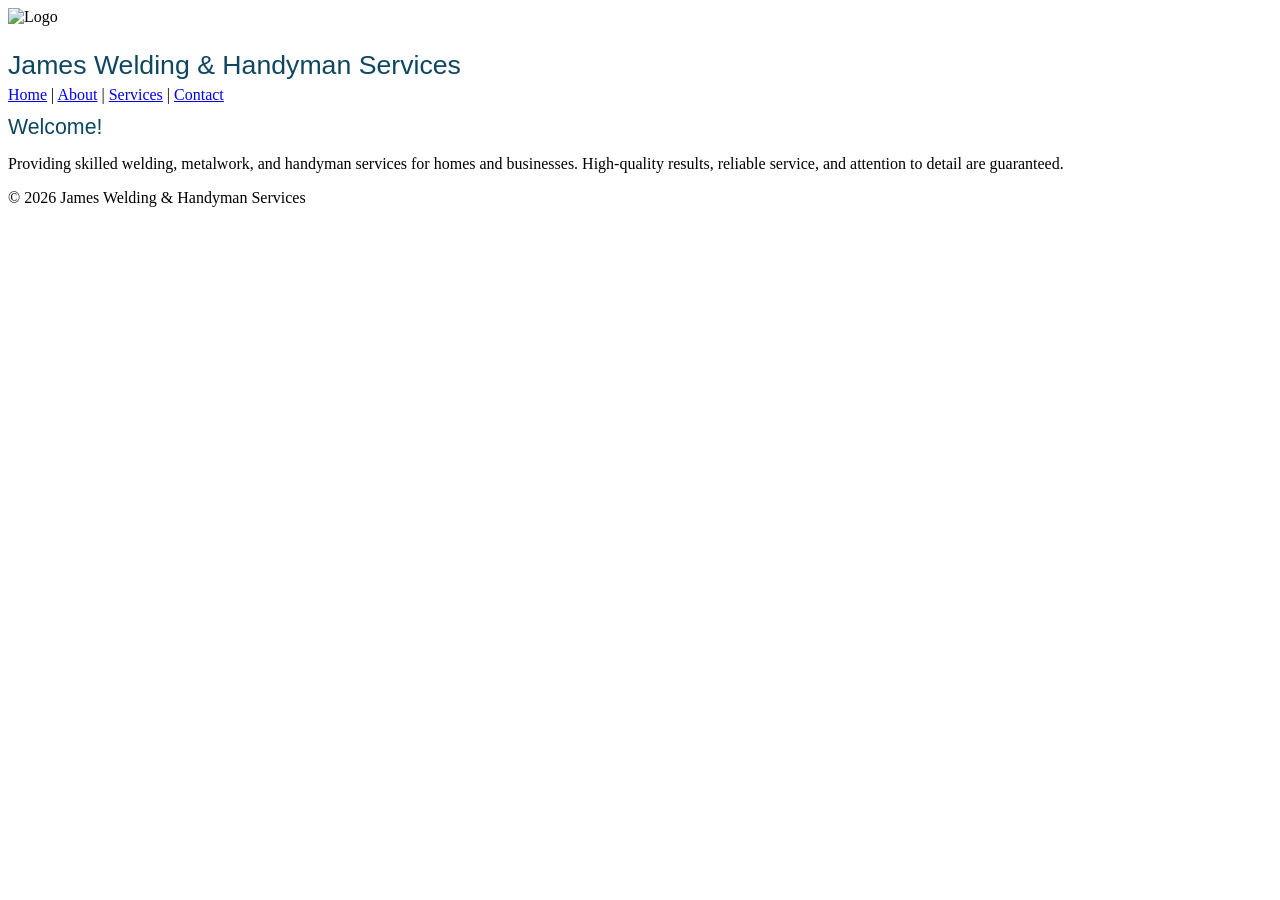
==== commit 9cce8018: "Create index.html" ====
--- a/index.html
+++ b/index.html
@@ -3,95 +3,28 @@
 <head>
     <meta charset="UTF-8">
     <meta name="viewport" content="width=device-width, initial-scale=1.0">
-    <title>BB Welding & Engineering - Mobile Welding in Dunmow & Essex</title>
-
-    <!-- SEO Meta -->
-    <meta name="description" content="BB Welding & Engineering offers expert mobile welding and engineering services across Dunmow and Essex. Custom metalwork, fabrication, and structural repairs delivered to your location. Call 07780 462 725.">
-    <meta name="keywords" content="mobile welding, welding Dunmow, welding Essex, metal fabrication, custom welding, structural welding, mobile engineering">
-    <meta name="author" content="BB Welding & Engineering">
-    <meta name="robots" content="index, follow">
-
-    <!-- Open Graph -->
-    <meta property="og:title" content="BB Welding & Engineering - Mobile Welding in Dunmow & Essex">
-    <meta property="og:description" content="Expert mobile welding and engineering services delivered wherever you need in Dunmow and Essex. Custom metalwork, structural repairs, and more.">
-    <meta property="og:type" content="website">
-    <meta property="og:url" content="https://www.yourdomain.com/">
-    <meta property="og:image" content="https://www.yourdomain.com/images/logo.jpg">
-
-    <link href="css/style.css" rel="stylesheet">
-
-    <!-- Structured Data -->
-    <script type="application/ld+json">
-    {
-      "@context": "https://schema.org",
-      "@type": "LocalBusiness",
-      "name": "BB Welding & Engineering",
-      "image": "https://www.yourdomain.com/images/logo.jpg",
-      "@id": "https://www.yourdomain.com/",
-      "url": "https://www.yourdomain.com/",
-      "telephone": "+447780462725",
-      "address": {
-        "@type": "PostalAddress",
-        "streetAddress": "Your Street Address",
-        "addressLocality": "Dunmow",
-        "addressRegion": "Essex",
-        "postalCode": "CM6 XXX",
-        "addressCountry": "UK"
-      },
-      "geo": {
-        "@type": "GeoCoordinates",
-        "latitude": 51.876,
-        "longitude": 0.263
-      },
-      "openingHoursSpecification": {
-        "@type": "OpeningHoursSpecification",
-        "dayOfWeek": ["Monday","Tuesday","Wednesday","Thursday","Friday"],
-        "opens": "08:00",
-        "closes": "18:00"
-      },
-      "sameAs": ["https://www.facebook.com/yourpage","https://www.instagram.com/yourpage"]
-    }
-    </script>
+    <title>James Welding & Handyman Services</title>
+    <link rel="stylesheet" href="style.css">
 </head>
 <body>
+    <header>
+        <img src="images/logo.png" alt="Logo" class="logo">
+        <h1>James Welding & Handyman Services</h1>
+        <nav>
+            <a href="index.html">Home</a> |
+            <a href="about.html">About</a> |
+            <a href="services.html">Services</a> |
+            <a href="contact.html">Contact</a>
+        </nav>
+    </header>
 
-<header>
-    <img src="images/logo.jpg" alt="BB Welding & Engineering Logo">
-    <div class="header-contact"><a href="tel:+447780462725">📞 07780 462 725</a></div>
-    <nav>
-        <ul>
-            <li><a href="index.html">Home</a></li>
-            <li><a href="about.html">About</a></li>
-            <li><a href="services.html">Services</a></li>
-            <li><a href="projects.html">Projects</a></li>
-            <li><a href="contact.html">Contact</a></li>
-        </ul>
-    </nav>
-    <a href="contact.html" class="cta-btn" aria-label="Request a welding quote">Get a Quote</a>
-</header>
+    <main>
+        <h2>Welcome!</h2>
+        <p>Providing skilled welding, metalwork, and handyman services for homes and businesses. High-quality results, reliable service, and attention to detail are guaranteed.</p>
+    </main>
 
-<section class="hero" id="home">
-    <div class="hero-overlay"></div>
-    <div class="hero-content">
-        <h1>Mobile Welding & Engineering Services in Dunmow & Essex</h1>
-        <p>Expert mobile welding, fabrication, and engineering solutions delivered wherever you need in Dunmow and Essex.</p>
-        <div class="hero-contact">
-            <a href="tel:+447780462725">📞 Call us now: 07780 462 725</a>
-        </div>
-        <a href="contact.html" class="cta-btn" aria-label="Request a welding quote">Request a Quote</a>
-    </div>
-</section>
-
-<section>
-    <h2 class="section-title">Welcome to BB Welding & Engineering</h2>
-    <p>We bring high-quality mobile welding and metal fabrication directly to you, saving you time and hassle. <a href="about.html">Learn more about us</a>.</p>
-</section>
-
-<footer>
-    <p>&copy; 2026 BB Welding & Engineering | Mobile Welding Services in Dunmow & Essex</p>
-    <p>📍 Serving Dunmow, Great Dunmow, and surrounding areas in Essex</p>
-    <p><a href="index.html" aria-label="Back to top of page">Back to top</a></p>
-</footer>
-
+    <footer>
+        <p>&copy; 2026 James Welding & Handyman Services</p>
+    </footer>
 </body>
-</html>+</html>
--- a/style.css
+++ b/style.css
@@ -0,0 +1,1815 @@
+<html xmlns:v="urn:schemas-microsoft-com:vml"
+xmlns:o="urn:schemas-microsoft-com:office:office"
+xmlns:w="urn:schemas-microsoft-com:office:word"
+xmlns:m="http://schemas.microsoft.com/office/2004/12/omml"
+xmlns="http://www.w3.org/TR/REC-html40">
+
+<head>
+<meta http-equiv=Content-Type content="text/html; charset=windows-1252">
+<meta name=ProgId content=Word.Document>
+<meta name=Generator content="Microsoft Word 15">
+<meta name=Originator content="Microsoft Word 15">
+<link rel=File-List href="style_files/filelist.xml">
+<!--[if gte mso 9]><xml>
+ <o:DocumentProperties>
+  <o:Author>james twinley</o:Author>
+  <o:Template>Normal</o:Template>
+  <o:LastAuthor>james twinley</o:LastAuthor>
+  <o:Revision>2</o:Revision>
+  <o:TotalTime>6</o:TotalTime>
+  <o:Created>2026-04-08T12:08:00Z</o:Created>
+  <o:LastSaved>2026-04-08T12:08:00Z</o:LastSaved>
+  <o:Pages>1</o:Pages>
+  <o:Words>588</o:Words>
+  <o:Characters>3357</o:Characters>
+  <o:Lines>27</o:Lines>
+  <o:Paragraphs>7</o:Paragraphs>
+  <o:CharactersWithSpaces>3938</o:CharactersWithSpaces>
+  <o:Version>16.00</o:Version>
+ </o:DocumentProperties>
+ <o:OfficeDocumentSettings>
+  <o:AllowPNG/>
+ </o:OfficeDocumentSettings>
+</xml><![endif]-->
+<link rel=themeData href="style_files/themedata.thmx">
+<link rel=colorSchemeMapping href="style_files/colorschememapping.xml">
+<!--[if gte mso 9]><xml>
+ <w:WordDocument>
+  <w:TrackMoves>false</w:TrackMoves>
+  <w:TrackFormatting/>
+  <w:PunctuationKerning/>
+  <w:ValidateAgainstSchemas/>
+  <w:SaveIfXMLInvalid>false</w:SaveIfXMLInvalid>
+  <w:IgnoreMixedContent>false</w:IgnoreMixedContent>
+  <w:AlwaysShowPlaceholderText>false</w:AlwaysShowPlaceholderText>
+  <w:DoNotPromoteQF/>
+  <w:LidThemeOther>EN-GB</w:LidThemeOther>
+  <w:LidThemeAsian>X-NONE</w:LidThemeAsian>
+  <w:LidThemeComplexScript>X-NONE</w:LidThemeComplexScript>
+  <w:Compatibility>
+   <w:BreakWrappedTables/>
+   <w:SnapToGridInCell/>
+   <w:WrapTextWithPunct/>
+   <w:UseAsianBreakRules/>
+   <w:DontGrowAutofit/>
+   <w:SplitPgBreakAndParaMark/>
+   <w:EnableOpenTypeKerning/>
+   <w:DontFlipMirrorIndents/>
+   <w:OverrideTableStyleHps/>
+  </w:Compatibility>
+  <m:mathPr>
+   <m:mathFont m:val="Cambria Math"/>
+   <m:brkBin m:val="before"/>
+   <m:brkBinSub m:val="&#45;-"/>
+   <m:smallFrac m:val="off"/>
+   <m:dispDef/>
+   <m:lMargin m:val="0"/>
+   <m:rMargin m:val="0"/>
+   <m:defJc m:val="centerGroup"/>
+   <m:wrapIndent m:val="1440"/>
+   <m:intLim m:val="subSup"/>
+   <m:naryLim m:val="undOvr"/>
+  </m:mathPr></w:WordDocument>
+</xml><![endif]--><!--[if gte mso 9]><xml>
+ <w:LatentStyles DefLockedState="false" DefUnhideWhenUsed="false"
+  DefSemiHidden="false" DefQFormat="false" DefPriority="99"
+  LatentStyleCount="376">
+  <w:LsdException Locked="false" Priority="0" QFormat="true" Name="Normal"/>
+  <w:LsdException Locked="false" Priority="9" QFormat="true" Name="heading 1"/>
+  <w:LsdException Locked="false" Priority="9" SemiHidden="true"
+   UnhideWhenUsed="true" QFormat="true" Name="heading 2"/>
+  <w:LsdException Locked="false" Priority="9" SemiHidden="true"
+   UnhideWhenUsed="true" QFormat="true" Name="heading 3"/>
+  <w:LsdException Locked="false" Priority="9" SemiHidden="true"
+   UnhideWhenUsed="true" QFormat="true" Name="heading 4"/>
+  <w:LsdException Locked="false" Priority="9" SemiHidden="true"
+   UnhideWhenUsed="true" QFormat="true" Name="heading 5"/>
+  <w:LsdException Locked="false" Priority="9" SemiHidden="true"
+   UnhideWhenUsed="true" QFormat="true" Name="heading 6"/>
+  <w:LsdException Locked="false" Priority="9" SemiHidden="true"
+   UnhideWhenUsed="true" QFormat="true" Name="heading 7"/>
+  <w:LsdException Locked="false" Priority="9" SemiHidden="true"
+   UnhideWhenUsed="true" QFormat="true" Name="heading 8"/>
+  <w:LsdException Locked="false" Priority="9" SemiHidden="true"
+   UnhideWhenUsed="true" QFormat="true" Name="heading 9"/>
+  <w:LsdException Locked="false" SemiHidden="true" UnhideWhenUsed="true"
+   Name="index 1"/>
+  <w:LsdException Locked="false" SemiHidden="true" UnhideWhenUsed="true"
+   Name="index 2"/>
+  <w:LsdException Locked="false" SemiHidden="true" UnhideWhenUsed="true"
+   Name="index 3"/>
+  <w:LsdException Locked="false" SemiHidden="true" UnhideWhenUsed="true"
+   Name="index 4"/>
+  <w:LsdException Locked="false" SemiHidden="true" UnhideWhenUsed="true"
+   Name="index 5"/>
+  <w:LsdException Locked="false" SemiHidden="true" UnhideWhenUsed="true"
+   Name="index 6"/>
+  <w:LsdException Locked="false" SemiHidden="true" UnhideWhenUsed="true"
+   Name="index 7"/>
+  <w:LsdException Locked="false" SemiHidden="true" UnhideWhenUsed="true"
+   Name="index 8"/>
+  <w:LsdException Locked="false" SemiHidden="true" UnhideWhenUsed="true"
+   Name="index 9"/>
+  <w:LsdException Locked="false" Priority="39" SemiHidden="true"
+   UnhideWhenUsed="true" Name="toc 1"/>
+  <w:LsdException Locked="false" Priority="39" SemiHidden="true"
+   UnhideWhenUsed="true" Name="toc 2"/>
+  <w:LsdException Locked="false" Priority="39" SemiHidden="true"
+   UnhideWhenUsed="true" Name="toc 3"/>
+  <w:LsdException Locked="false" Priority="39" SemiHidden="true"
+   UnhideWhenUsed="true" Name="toc 4"/>
+  <w:LsdException Locked="false" Priority="39" SemiHidden="true"
+   UnhideWhenUsed="true" Name="toc 5"/>
+  <w:LsdException Locked="false" Priority="39" SemiHidden="true"
+   UnhideWhenUsed="true" Name="toc 6"/>
+  <w:LsdException Locked="false" Priority="39" SemiHidden="true"
+   UnhideWhenUsed="true" Name="toc 7"/>
+  <w:LsdException Locked="false" Priority="39" SemiHidden="true"
+   UnhideWhenUsed="true" Name="toc 8"/>
+  <w:LsdException Locked="false" Priority="39" SemiHidden="true"
+   UnhideWhenUsed="true" Name="toc 9"/>
+  <w:LsdException Locked="false" SemiHidden="true" UnhideWhenUsed="true"
+   Name="Normal Indent"/>
+  <w:LsdException Locked="false" SemiHidden="true" UnhideWhenUsed="true"
+   Name="footnote text"/>
+  <w:LsdException Locked="false" SemiHidden="true" UnhideWhenUsed="true"
+   Name="annotation text"/>
+  <w:LsdException Locked="false" SemiHidden="true" UnhideWhenUsed="true"
+   Name="header"/>
+  <w:LsdException Locked="false" SemiHidden="true" UnhideWhenUsed="true"
+   Name="footer"/>
+  <w:LsdException Locked="false" SemiHidden="true" UnhideWhenUsed="true"
+   Name="index heading"/>
+  <w:LsdException Locked="false" Priority="35" SemiHidden="true"
+   UnhideWhenUsed="true" QFormat="true" Name="caption"/>
+  <w:LsdException Locked="false" SemiHidden="true" UnhideWhenUsed="true"
+   Name="table of figures"/>
+  <w:LsdException Locked="false" SemiHidden="true" UnhideWhenUsed="true"
+   Name="envelope address"/>
+  <w:LsdException Locked="false" SemiHidden="true" UnhideWhenUsed="true"
+   Name="envelope return"/>
+  <w:LsdException Locked="false" SemiHidden="true" UnhideWhenUsed="true"
+   Name="footnote reference"/>
+  <w:LsdException Locked="false" SemiHidden="true" UnhideWhenUsed="true"
+   Name="annotation reference"/>
+  <w:LsdException Locked="false" SemiHidden="true" UnhideWhenUsed="true"
+   Name="line number"/>
+  <w:LsdException Locked="false" SemiHidden="true" UnhideWhenUsed="true"
+   Name="page number"/>
+  <w:LsdException Locked="false" SemiHidden="true" UnhideWhenUsed="true"
+   Name="endnote reference"/>
+  <w:LsdException Locked="false" SemiHidden="true" UnhideWhenUsed="true"
+   Name="endnote text"/>
+  <w:LsdException Locked="false" SemiHidden="true" UnhideWhenUsed="true"
+   Name="table of authorities"/>
+  <w:LsdException Locked="false" SemiHidden="true" UnhideWhenUsed="true"
+   Name="macro"/>
+  <w:LsdException Locked="false" SemiHidden="true" UnhideWhenUsed="true"
+   Name="toa heading"/>
+  <w:LsdException Locked="false" SemiHidden="true" UnhideWhenUsed="true"
+   Name="List"/>
+  <w:LsdException Locked="false" SemiHidden="true" UnhideWhenUsed="true"
+   Name="List Bullet"/>
+  <w:LsdException Locked="false" SemiHidden="true" UnhideWhenUsed="true"
+   Name="List Number"/>
+  <w:LsdException Locked="false" SemiHidden="true" UnhideWhenUsed="true"
+   Name="List 2"/>
+  <w:LsdException Locked="false" SemiHidden="true" UnhideWhenUsed="true"
+   Name="List 3"/>
+  <w:LsdException Locked="false" SemiHidden="true" UnhideWhenUsed="true"
+   Name="List 4"/>
+  <w:LsdException Locked="false" SemiHidden="true" UnhideWhenUsed="true"
+   Name="List 5"/>
+  <w:LsdException Locked="false" SemiHidden="true" UnhideWhenUsed="true"
+   Name="List Bullet 2"/>
+  <w:LsdException Locked="false" SemiHidden="true" UnhideWhenUsed="true"
+   Name="List Bullet 3"/>
+  <w:LsdException Locked="false" SemiHidden="true" UnhideWhenUsed="true"
+   Name="List Bullet 4"/>
+  <w:LsdException Locked="false" SemiHidden="true" UnhideWhenUsed="true"
+   Name="List Bullet 5"/>
+  <w:LsdException Locked="false" SemiHidden="true" UnhideWhenUsed="true"
+   Name="List Number 2"/>
+  <w:LsdException Locked="false" SemiHidden="true" UnhideWhenUsed="true"
+   Name="List Number 3"/>
+  <w:LsdException Locked="false" SemiHidden="true" UnhideWhenUsed="true"
+   Name="List Number 4"/>
+  <w:LsdException Locked="false" SemiHidden="true" UnhideWhenUsed="true"
+   Name="List Number 5"/>
+  <w:LsdException Locked="false" Priority="10" QFormat="true" Name="Title"/>
+  <w:LsdException Locked="false" SemiHidden="true" UnhideWhenUsed="true"
+   Name="Closing"/>
+  <w:LsdException Locked="false" SemiHidden="true" UnhideWhenUsed="true"
+   Name="Signature"/>
+  <w:LsdException Locked="false" Priority="1" SemiHidden="true"
+   UnhideWhenUsed="true" Name="Default Paragraph Font"/>
+  <w:LsdException Locked="false" SemiHidden="true" UnhideWhenUsed="true"
+   Name="Body Text"/>
+  <w:LsdException Locked="false" SemiHidden="true" UnhideWhenUsed="true"
+   Name="Body Text Indent"/>
+  <w:LsdException Locked="false" SemiHidden="true" UnhideWhenUsed="true"
+   Name="List Continue"/>
+  <w:LsdException Locked="false" SemiHidden="true" UnhideWhenUsed="true"
+   Name="List Continue 2"/>
+  <w:LsdException Locked="false" SemiHidden="true" UnhideWhenUsed="true"
+   Name="List Continue 3"/>
+  <w:LsdException Locked="false" SemiHidden="true" UnhideWhenUsed="true"
+   Name="List Continue 4"/>
+  <w:LsdException Locked="false" SemiHidden="true" UnhideWhenUsed="true"
+   Name="List Continue 5"/>
+  <w:LsdException Locked="false" SemiHidden="true" UnhideWhenUsed="true"
+   Name="Message Header"/>
+  <w:LsdException Locked="false" Priority="11" QFormat="true" Name="Subtitle"/>
+  <w:LsdException Locked="false" SemiHidden="true" UnhideWhenUsed="true"
+   Name="Salutation"/>
+  <w:LsdException Locked="false" SemiHidden="true" UnhideWhenUsed="true"
+   Name="Date"/>
+  <w:LsdException Locked="false" SemiHidden="true" UnhideWhenUsed="true"
+   Name="Body Text First Indent"/>
+  <w:LsdException Locked="false" SemiHidden="true" UnhideWhenUsed="true"
+   Name="Body Text First Indent 2"/>
+  <w:LsdException Locked="false" SemiHidden="true" UnhideWhenUsed="true"
+   Name="Note Heading"/>
+  <w:LsdException Locked="false" SemiHidden="true" UnhideWhenUsed="true"
+   Name="Body Text 2"/>
+  <w:LsdException Locked="false" SemiHidden="true" UnhideWhenUsed="true"
+   Name="Body Text 3"/>
+  <w:LsdException Locked="false" SemiHidden="true" UnhideWhenUsed="true"
+   Name="Body Text Indent 2"/>
+  <w:LsdException Locked="false" SemiHidden="true" UnhideWhenUsed="true"
+   Name="Body Text Indent 3"/>
+  <w:LsdException Locked="false" SemiHidden="true" UnhideWhenUsed="true"
+   Name="Block Text"/>
+  <w:LsdException Locked="false" SemiHidden="true" UnhideWhenUsed="true"
+   Name="Hyperlink"/>
+  <w:LsdException Locked="false" SemiHidden="true" UnhideWhenUsed="true"
+   Name="FollowedHyperlink"/>
+  <w:LsdException Locked="false" Priority="22" QFormat="true" Name="Strong"/>
+  <w:LsdException Locked="false" Priority="20" QFormat="true" Name="Emphasis"/>
+  <w:LsdException Locked="false" SemiHidden="true" UnhideWhenUsed="true"
+   Name="Document Map"/>
+  <w:LsdException Locked="false" SemiHidden="true" UnhideWhenUsed="true"
+   Name="Plain Text"/>
+  <w:LsdException Locked="false" SemiHidden="true" UnhideWhenUsed="true"
+   Name="E-mail Signature"/>
+  <w:LsdException Locked="false" SemiHidden="true" UnhideWhenUsed="true"
+   Name="HTML Top of Form"/>
+  <w:LsdException Locked="false" SemiHidden="true" UnhideWhenUsed="true"
+   Name="HTML Bottom of Form"/>
+  <w:LsdException Locked="false" SemiHidden="true" UnhideWhenUsed="true"
+   Name="Normal (Web)"/>
+  <w:LsdException Locked="false" SemiHidden="true" UnhideWhenUsed="true"
+   Name="HTML Acronym"/>
+  <w:LsdException Locked="false" SemiHidden="true" UnhideWhenUsed="true"
+   Name="HTML Address"/>
+  <w:LsdException Locked="false" SemiHidden="true" UnhideWhenUsed="true"
+   Name="HTML Cite"/>
+  <w:LsdException Locked="false" SemiHidden="true" UnhideWhenUsed="true"
+   Name="HTML Code"/>
+  <w:LsdException Locked="false" SemiHidden="true" UnhideWhenUsed="true"
+   Name="HTML Definition"/>
+  <w:LsdException Locked="false" SemiHidden="true" UnhideWhenUsed="true"
+   Name="HTML Keyboard"/>
+  <w:LsdException Locked="false" SemiHidden="true" UnhideWhenUsed="true"
+   Name="HTML Preformatted"/>
+  <w:LsdException Locked="false" SemiHidden="true" UnhideWhenUsed="true"
+   Name="HTML Sample"/>
+  <w:LsdException Locked="false" SemiHidden="true" UnhideWhenUsed="true"
+   Name="HTML Typewriter"/>
+  <w:LsdException Locked="false" SemiHidden="true" UnhideWhenUsed="true"
+   Name="HTML Variable"/>
+  <w:LsdException Locked="false" SemiHidden="true" UnhideWhenUsed="true"
+   Name="Normal Table"/>
+  <w:LsdException Locked="false" SemiHidden="true" UnhideWhenUsed="true"
+   Name="annotation subject"/>
+  <w:LsdException Locked="false" SemiHidden="true" UnhideWhenUsed="true"
+   Name="No List"/>
+  <w:LsdException Locked="false" SemiHidden="true" UnhideWhenUsed="true"
+   Name="Outline List 1"/>
+  <w:LsdException Locked="false" SemiHidden="true" UnhideWhenUsed="true"
+   Name="Outline List 2"/>
+  <w:LsdException Locked="false" SemiHidden="true" UnhideWhenUsed="true"
+   Name="Outline List 3"/>
+  <w:LsdException Locked="false" SemiHidden="true" UnhideWhenUsed="true"
+   Name="Table Simple 1"/>
+  <w:LsdException Locked="false" SemiHidden="true" UnhideWhenUsed="true"
+   Name="Table Simple 2"/>
+  <w:LsdException Locked="false" SemiHidden="true" UnhideWhenUsed="true"
+   Name="Table Simple 3"/>
+  <w:LsdException Locked="false" SemiHidden="true" UnhideWhenUsed="true"
+   Name="Table Classic 1"/>
+  <w:LsdException Locked="false" SemiHidden="true" UnhideWhenUsed="true"
+   Name="Table Classic 2"/>
+  <w:LsdException Locked="false" SemiHidden="true" UnhideWhenUsed="true"
+   Name="Table Classic 3"/>
+  <w:LsdException Locked="false" SemiHidden="true" UnhideWhenUsed="true"
+   Name="Table Classic 4"/>
+  <w:LsdException Locked="false" SemiHidden="true" UnhideWhenUsed="true"
+   Name="Table Colorful 1"/>
+  <w:LsdException Locked="false" SemiHidden="true" UnhideWhenUsed="true"
+   Name="Table Colorful 2"/>
+  <w:LsdException Locked="false" SemiHidden="true" UnhideWhenUsed="true"
+   Name="Table Colorful 3"/>
+  <w:LsdException Locked="false" SemiHidden="true" UnhideWhenUsed="true"
+   Name="Table Columns 1"/>
+  <w:LsdException Locked="false" SemiHidden="true" UnhideWhenUsed="true"
+   Name="Table Columns 2"/>
+  <w:LsdException Locked="false" SemiHidden="true" UnhideWhenUsed="true"
+   Name="Table Columns 3"/>
+  <w:LsdException Locked="false" SemiHidden="true" UnhideWhenUsed="true"
+   Name="Table Columns 4"/>
+  <w:LsdException Locked="false" SemiHidden="true" UnhideWhenUsed="true"
+   Name="Table Columns 5"/>
+  <w:LsdException Locked="false" SemiHidden="true" UnhideWhenUsed="true"
+   Name="Table Grid 1"/>
+  <w:LsdException Locked="false" SemiHidden="true" UnhideWhenUsed="true"
+   Name="Table Grid 2"/>
+  <w:LsdException Locked="false" SemiHidden="true" UnhideWhenUsed="true"
+   Name="Table Grid 3"/>
+  <w:LsdException Locked="false" SemiHidden="true" UnhideWhenUsed="true"
+   Name="Table Grid 4"/>
+  <w:LsdException Locked="false" SemiHidden="true" UnhideWhenUsed="true"
+   Name="Table Grid 5"/>
+  <w:LsdException Locked="false" SemiHidden="true" UnhideWhenUsed="true"
+   Name="Table Grid 6"/>
+  <w:LsdException Locked="false" SemiHidden="true" UnhideWhenUsed="true"
+   Name="Table Grid 7"/>
+  <w:LsdException Locked="false" SemiHidden="true" UnhideWhenUsed="true"
+   Name="Table Grid 8"/>
+  <w:LsdException Locked="false" SemiHidden="true" UnhideWhenUsed="true"
+   Name="Table List 1"/>
+  <w:LsdException Locked="false" SemiHidden="true" UnhideWhenUsed="true"
+   Name="Table List 2"/>
+  <w:LsdException Locked="false" SemiHidden="true" UnhideWhenUsed="true"
+   Name="Table List 3"/>
+  <w:LsdException Locked="false" SemiHidden="true" UnhideWhenUsed="true"
+   Name="Table List 4"/>
+  <w:LsdException Locked="false" SemiHidden="true" UnhideWhenUsed="true"
+   Name="Table List 5"/>
+  <w:LsdException Locked="false" SemiHidden="true" UnhideWhenUsed="true"
+   Name="Table List 6"/>
+  <w:LsdException Locked="false" SemiHidden="true" UnhideWhenUsed="true"
+   Name="Table List 7"/>
+  <w:LsdException Locked="false" SemiHidden="true" UnhideWhenUsed="true"
+   Name="Table List 8"/>
+  <w:LsdException Locked="false" SemiHidden="true" UnhideWhenUsed="true"
+   Name="Table 3D effects 1"/>
+  <w:LsdException Locked="false" SemiHidden="true" UnhideWhenUsed="true"
+   Name="Table 3D effects 2"/>
+  <w:LsdException Locked="false" SemiHidden="true" UnhideWhenUsed="true"
+   Name="Table 3D effects 3"/>
+  <w:LsdException Locked="false" SemiHidden="true" UnhideWhenUsed="true"
+   Name="Table Contemporary"/>
+  <w:LsdException Locked="false" SemiHidden="true" UnhideWhenUsed="true"
+   Name="Table Elegant"/>
+  <w:LsdException Locked="false" SemiHidden="true" UnhideWhenUsed="true"
+   Name="Table Professional"/>
+  <w:LsdException Locked="false" SemiHidden="true" UnhideWhenUsed="true"
+   Name="Table Subtle 1"/>
+  <w:LsdException Locked="false" SemiHidden="true" UnhideWhenUsed="true"
+   Name="Table Subtle 2"/>
+  <w:LsdException Locked="false" SemiHidden="true" UnhideWhenUsed="true"
+   Name="Table Web 1"/>
+  <w:LsdException Locked="false" SemiHidden="true" UnhideWhenUsed="true"
+   Name="Table Web 2"/>
+  <w:LsdException Locked="false" SemiHidden="true" UnhideWhenUsed="true"
+   Name="Table Web 3"/>
+  <w:LsdException Locked="false" SemiHidden="true" UnhideWhenUsed="true"
+   Name="Balloon Text"/>
+  <w:LsdException Locked="false" Priority="39" Name="Table Grid"/>
+  <w:LsdException Locked="false" SemiHidden="true" UnhideWhenUsed="true"
+   Name="Table Theme"/>
+  <w:LsdException Locked="false" SemiHidden="true" Name="Placeholder Text"/>
+  <w:LsdException Locked="false" Priority="1" QFormat="true" Name="No Spacing"/>
+  <w:LsdException Locked="false" Priority="60" Name="Light Shading"/>
+  <w:LsdException Locked="false" Priority="61" Name="Light List"/>
+  <w:LsdException Locked="false" Priority="62" Name="Light Grid"/>
+  <w:LsdException Locked="false" Priority="63" Name="Medium Shading 1"/>
+  <w:LsdException Locked="false" Priority="64" Name="Medium Shading 2"/>
+  <w:LsdException Locked="false" Priority="65" Name="Medium List 1"/>
+  <w:LsdException Locked="false" Priority="66" Name="Medium List 2"/>
+  <w:LsdException Locked="false" Priority="67" Name="Medium Grid 1"/>
+  <w:LsdException Locked="false" Priority="68" Name="Medium Grid 2"/>
+  <w:LsdException Locked="false" Priority="69" Name="Medium Grid 3"/>
+  <w:LsdException Locked="false" Priority="70" Name="Dark List"/>
+  <w:LsdException Locked="false" Priority="71" Name="Colorful Shading"/>
+  <w:LsdException Locked="false" Priority="72" Name="Colorful List"/>
+  <w:LsdException Locked="false" Priority="73" Name="Colorful Grid"/>
+  <w:LsdException Locked="false" Priority="60" Name="Light Shading Accent 1"/>
+  <w:LsdException Locked="false" Priority="61" Name="Light List Accent 1"/>
+  <w:LsdException Locked="false" Priority="62" Name="Light Grid Accent 1"/>
+  <w:LsdException Locked="false" Priority="63" Name="Medium Shading 1 Accent 1"/>
+  <w:LsdException Locked="false" Priority="64" Name="Medium Shading 2 Accent 1"/>
+  <w:LsdException Locked="false" Priority="65" Name="Medium List 1 Accent 1"/>
+  <w:LsdException Locked="false" SemiHidden="true" Name="Revision"/>
+  <w:LsdException Locked="false" Priority="34" QFormat="true"
+   Name="List Paragraph"/>
+  <w:LsdException Locked="false" Priority="29" QFormat="true" Name="Quote"/>
+  <w:LsdException Locked="false" Priority="30" QFormat="true"
+   Name="Intense Quote"/>
+  <w:LsdException Locked="false" Priority="66" Name="Medium List 2 Accent 1"/>
+  <w:LsdException Locked="false" Priority="67" Name="Medium Grid 1 Accent 1"/>
+  <w:LsdException Locked="false" Priority="68" Name="Medium Grid 2 Accent 1"/>
+  <w:LsdException Locked="false" Priority="69" Name="Medium Grid 3 Accent 1"/>
+  <w:LsdException Locked="false" Priority="70" Name="Dark List Accent 1"/>
+  <w:LsdException Locked="false" Priority="71" Name="Colorful Shading Accent 1"/>
+  <w:LsdException Locked="false" Priority="72" Name="Colorful List Accent 1"/>
+  <w:LsdException Locked="false" Priority="73" Name="Colorful Grid Accent 1"/>
+  <w:LsdException Locked="false" Priority="60" Name="Light Shading Accent 2"/>
+  <w:LsdException Locked="false" Priority="61" Name="Light List Accent 2"/>
+  <w:LsdException Locked="false" Priority="62" Name="Light Grid Accent 2"/>
+  <w:LsdException Locked="false" Priority="63" Name="Medium Shading 1 Accent 2"/>
+  <w:LsdException Locked="false" Priority="64" Name="Medium Shading 2 Accent 2"/>
+  <w:LsdException Locked="false" Priority="65" Name="Medium List 1 Accent 2"/>
+  <w:LsdException Locked="false" Priority="66" Name="Medium List 2 Accent 2"/>
+  <w:LsdException Locked="false" Priority="67" Name="Medium Grid 1 Accent 2"/>
+  <w:LsdException Locked="false" Priority="68" Name="Medium Grid 2 Accent 2"/>
+  <w:LsdException Locked="false" Priority="69" Name="Medium Grid 3 Accent 2"/>
+  <w:LsdException Locked="false" Priority="70" Name="Dark List Accent 2"/>
+  <w:LsdException Locked="false" Priority="71" Name="Colorful Shading Accent 2"/>
+  <w:LsdException Locked="false" Priority="72" Name="Colorful List Accent 2"/>
+  <w:LsdException Locked="false" Priority="73" Name="Colorful Grid Accent 2"/>
+  <w:LsdException Locked="false" Priority="60" Name="Light Shading Accent 3"/>
+  <w:LsdException Locked="false" Priority="61" Name="Light List Accent 3"/>
+  <w:LsdException Locked="false" Priority="62" Name="Light Grid Accent 3"/>
+  <w:LsdException Locked="false" Priority="63" Name="Medium Shading 1 Accent 3"/>
+  <w:LsdException Locked="false" Priority="64" Name="Medium Shading 2 Accent 3"/>
+  <w:LsdException Locked="false" Priority="65" Name="Medium List 1 Accent 3"/>
+  <w:LsdException Locked="false" Priority="66" Name="Medium List 2 Accent 3"/>
+  <w:LsdException Locked="false" Priority="67" Name="Medium Grid 1 Accent 3"/>
+  <w:LsdException Locked="false" Priority="68" Name="Medium Grid 2 Accent 3"/>
+  <w:LsdException Locked="false" Priority="69" Name="Medium Grid 3 Accent 3"/>
+  <w:LsdException Locked="false" Priority="70" Name="Dark List Accent 3"/>
+  <w:LsdException Locked="false" Priority="71" Name="Colorful Shading Accent 3"/>
+  <w:LsdException Locked="false" Priority="72" Name="Colorful List Accent 3"/>
+  <w:LsdException Locked="false" Priority="73" Name="Colorful Grid Accent 3"/>
+  <w:LsdException Locked="false" Priority="60" Name="Light Shading Accent 4"/>
+  <w:LsdException Locked="false" Priority="61" Name="Light List Accent 4"/>
+  <w:LsdException Locked="false" Priority="62" Name="Light Grid Accent 4"/>
+  <w:LsdException Locked="false" Priority="63" Name="Medium Shading 1 Accent 4"/>
+  <w:LsdException Locked="false" Priority="64" Name="Medium Shading 2 Accent 4"/>
+  <w:LsdException Locked="false" Priority="65" Name="Medium List 1 Accent 4"/>
+  <w:LsdException Locked="false" Priority="66" Name="Medium List 2 Accent 4"/>
+  <w:LsdException Locked="false" Priority="67" Name="Medium Grid 1 Accent 4"/>
+  <w:LsdException Locked="false" Priority="68" Name="Medium Grid 2 Accent 4"/>
+  <w:LsdException Locked="false" Priority="69" Name="Medium Grid 3 Accent 4"/>
+  <w:LsdException Locked="false" Priority="70" Name="Dark List Accent 4"/>
+  <w:LsdException Locked="false" Priority="71" Name="Colorful Shading Accent 4"/>
+  <w:LsdException Locked="false" Priority="72" Name="Colorful List Accent 4"/>
+  <w:LsdException Locked="false" Priority="73" Name="Colorful Grid Accent 4"/>
+  <w:LsdException Locked="false" Priority="60" Name="Light Shading Accent 5"/>
+  <w:LsdException Locked="false" Priority="61" Name="Light List Accent 5"/>
+  <w:LsdException Locked="false" Priority="62" Name="Light Grid Accent 5"/>
+  <w:LsdException Locked="false" Priority="63" Name="Medium Shading 1 Accent 5"/>
+  <w:LsdException Locked="false" Priority="64" Name="Medium Shading 2 Accent 5"/>
+  <w:LsdException Locked="false" Priority="65" Name="Medium List 1 Accent 5"/>
+  <w:LsdException Locked="false" Priority="66" Name="Medium List 2 Accent 5"/>
+  <w:LsdException Locked="false" Priority="67" Name="Medium Grid 1 Accent 5"/>
+  <w:LsdException Locked="false" Priority="68" Name="Medium Grid 2 Accent 5"/>
+  <w:LsdException Locked="false" Priority="69" Name="Medium Grid 3 Accent 5"/>
+  <w:LsdException Locked="false" Priority="70" Name="Dark List Accent 5"/>
+  <w:LsdException Locked="false" Priority="71" Name="Colorful Shading Accent 5"/>
+  <w:LsdException Locked="false" Priority="72" Name="Colorful List Accent 5"/>
+  <w:LsdException Locked="false" Priority="73" Name="Colorful Grid Accent 5"/>
+  <w:LsdException Locked="false" Priority="60" Name="Light Shading Accent 6"/>
+  <w:LsdException Locked="false" Priority="61" Name="Light List Accent 6"/>
+  <w:LsdException Locked="false" Priority="62" Name="Light Grid Accent 6"/>
+  <w:LsdException Locked="false" Priority="63" Name="Medium Shading 1 Accent 6"/>
+  <w:LsdException Locked="false" Priority="64" Name="Medium Shading 2 Accent 6"/>
+  <w:LsdException Locked="false" Priority="65" Name="Medium List 1 Accent 6"/>
+  <w:LsdException Locked="false" Priority="66" Name="Medium List 2 Accent 6"/>
+  <w:LsdException Locked="false" Priority="67" Name="Medium Grid 1 Accent 6"/>
+  <w:LsdException Locked="false" Priority="68" Name="Medium Grid 2 Accent 6"/>
+  <w:LsdException Locked="false" Priority="69" Name="Medium Grid 3 Accent 6"/>
+  <w:LsdException Locked="false" Priority="70" Name="Dark List Accent 6"/>
+  <w:LsdException Locked="false" Priority="71" Name="Colorful Shading Accent 6"/>
+  <w:LsdException Locked="false" Priority="72" Name="Colorful List Accent 6"/>
+  <w:LsdException Locked="false" Priority="73" Name="Colorful Grid Accent 6"/>
+  <w:LsdException Locked="false" Priority="19" QFormat="true"
+   Name="Subtle Emphasis"/>
+  <w:LsdException Locked="false" Priority="21" QFormat="true"
+   Name="Intense Emphasis"/>
+  <w:LsdException Locked="false" Priority="31" QFormat="true"
+   Name="Subtle Reference"/>
+  <w:LsdException Locked="false" Priority="32" QFormat="true"
+   Name="Intense Reference"/>
+  <w:LsdException Locked="false" Priority="33" QFormat="true" Name="Book Title"/>
+  <w:LsdException Locked="false" Priority="37" SemiHidden="true"
+   UnhideWhenUsed="true" Name="Bibliography"/>
+  <w:LsdException Locked="false" Priority="39" SemiHidden="true"
+   UnhideWhenUsed="true" QFormat="true" Name="TOC Heading"/>
+  <w:LsdException Locked="false" Priority="41" Name="Plain Table 1"/>
+  <w:LsdException Locked="false" Priority="42" Name="Plain Table 2"/>
+  <w:LsdException Locked="false" Priority="43" Name="Plain Table 3"/>
+  <w:LsdException Locked="false" Priority="44" Name="Plain Table 4"/>
+  <w:LsdException Locked="false" Priority="45" Name="Plain Table 5"/>
+  <w:LsdException Locked="false" Priority="40" Name="Grid Table Light"/>
+  <w:LsdException Locked="false" Priority="46" Name="Grid Table 1 Light"/>
+  <w:LsdException Locked="false" Priority="47" Name="Grid Table 2"/>
+  <w:LsdException Locked="false" Priority="48" Name="Grid Table 3"/>
+  <w:LsdException Locked="false" Priority="49" Name="Grid Table 4"/>
+  <w:LsdException Locked="false" Priority="50" Name="Grid Table 5 Dark"/>
+  <w:LsdException Locked="false" Priority="51" Name="Grid Table 6 Colorful"/>
+  <w:LsdException Locked="false" Priority="52" Name="Grid Table 7 Colorful"/>
+  <w:LsdException Locked="false" Priority="46"
+   Name="Grid Table 1 Light Accent 1"/>
+  <w:LsdException Locked="false" Priority="47" Name="Grid Table 2 Accent 1"/>
+  <w:LsdException Locked="false" Priority="48" Name="Grid Table 3 Accent 1"/>
+  <w:LsdException Locked="false" Priority="49" Name="Grid Table 4 Accent 1"/>
+  <w:LsdException Locked="false" Priority="50" Name="Grid Table 5 Dark Accent 1"/>
+  <w:LsdException Locked="false" Priority="51"
+   Name="Grid Table 6 Colorful Accent 1"/>
+  <w:LsdException Locked="false" Priority="52"
+   Name="Grid Table 7 Colorful Accent 1"/>
+  <w:LsdException Locked="false" Priority="46"
+   Name="Grid Table 1 Light Accent 2"/>
+  <w:LsdException Locked="false" Priority="47" Name="Grid Table 2 Accent 2"/>
+  <w:LsdException Locked="false" Priority="48" Name="Grid Table 3 Accent 2"/>
+  <w:LsdException Locked="false" Priority="49" Name="Grid Table 4 Accent 2"/>
+  <w:LsdException Locked="false" Priority="50" Name="Grid Table 5 Dark Accent 2"/>
+  <w:LsdException Locked="false" Priority="51"
+   Name="Grid Table 6 Colorful Accent 2"/>
+  <w:LsdException Locked="false" Priority="52"
+   Name="Grid Table 7 Colorful Accent 2"/>
+  <w:LsdException Locked="false" Priority="46"
+   Name="Grid Table 1 Light Accent 3"/>
+  <w:LsdException Locked="false" Priority="47" Name="Grid Table 2 Accent 3"/>
+  <w:LsdException Locked="false" Priority="48" Name="Grid Table 3 Accent 3"/>
+  <w:LsdException Locked="false" Priority="49" Name="Grid Table 4 Accent 3"/>
+  <w:LsdException Locked="false" Priority="50" Name="Grid Table 5 Dark Accent 3"/>
+  <w:LsdException Locked="false" Priority="51"
+   Name="Grid Table 6 Colorful Accent 3"/>
+  <w:LsdException Locked="false" Priority="52"
+   Name="Grid Table 7 Colorful Accent 3"/>
+  <w:LsdException Locked="false" Priority="46"
+   Name="Grid Table 1 Light Accent 4"/>
+  <w:LsdException Locked="false" Priority="47" Name="Grid Table 2 Accent 4"/>
+  <w:LsdException Locked="false" Priority="48" Name="Grid Table 3 Accent 4"/>
+  <w:LsdException Locked="false" Priority="49" Name="Grid Table 4 Accent 4"/>
+  <w:LsdException Locked="false" Priority="50" Name="Grid Table 5 Dark Accent 4"/>
+  <w:LsdException Locked="false" Priority="51"
+   Name="Grid Table 6 Colorful Accent 4"/>
+  <w:LsdException Locked="false" Priority="52"
+   Name="Grid Table 7 Colorful Accent 4"/>
+  <w:LsdException Locked="false" Priority="46"
+   Name="Grid Table 1 Light Accent 5"/>
+  <w:LsdException Locked="false" Priority="47" Name="Grid Table 2 Accent 5"/>
+  <w:LsdException Locked="false" Priority="48" Name="Grid Table 3 Accent 5"/>
+  <w:LsdException Locked="false" Priority="49" Name="Grid Table 4 Accent 5"/>
+  <w:LsdException Locked="false" Priority="50" Name="Grid Table 5 Dark Accent 5"/>
+  <w:LsdException Locked="false" Priority="51"
+   Name="Grid Table 6 Colorful Accent 5"/>
+  <w:LsdException Locked="false" Priority="52"
+   Name="Grid Table 7 Colorful Accent 5"/>
+  <w:LsdException Locked="false" Priority="46"
+   Name="Grid Table 1 Light Accent 6"/>
+  <w:LsdException Locked="false" Priority="47" Name="Grid Table 2 Accent 6"/>
+  <w:LsdException Locked="false" Priority="48" Name="Grid Table 3 Accent 6"/>
+  <w:LsdException Locked="false" Priority="49" Name="Grid Table 4 Accent 6"/>
+  <w:LsdException Locked="false" Priority="50" Name="Grid Table 5 Dark Accent 6"/>
+  <w:LsdException Locked="false" Priority="51"
+   Name="Grid Table 6 Colorful Accent 6"/>
+  <w:LsdException Locked="false" Priority="52"
+   Name="Grid Table 7 Colorful Accent 6"/>
+  <w:LsdException Locked="false" Priority="46" Name="List Table 1 Light"/>
+  <w:LsdException Locked="false" Priority="47" Name="List Table 2"/>
+  <w:LsdException Locked="false" Priority="48" Name="List Table 3"/>
+  <w:LsdException Locked="false" Priority="49" Name="List Table 4"/>
+  <w:LsdException Locked="false" Priority="50" Name="List Table 5 Dark"/>
+  <w:LsdException Locked="false" Priority="51" Name="List Table 6 Colorful"/>
+  <w:LsdException Locked="false" Priority="52" Name="List Table 7 Colorful"/>
+  <w:LsdException Locked="false" Priority="46"
+   Name="List Table 1 Light Accent 1"/>
+  <w:LsdException Locked="false" Priority="47" Name="List Table 2 Accent 1"/>
+  <w:LsdException Locked="false" Priority="48" Name="List Table 3 Accent 1"/>
+  <w:LsdException Locked="false" Priority="49" Name="List Table 4 Accent 1"/>
+  <w:LsdException Locked="false" Priority="50" Name="List Table 5 Dark Accent 1"/>
+  <w:LsdException Locked="false" Priority="51"
+   Name="List Table 6 Colorful Accent 1"/>
+  <w:LsdException Locked="false" Priority="52"
+   Name="List Table 7 Colorful Accent 1"/>
+  <w:LsdException Locked="false" Priority="46"
+   Name="List Table 1 Light Accent 2"/>
+  <w:LsdException Locked="false" Priority="47" Name="List Table 2 Accent 2"/>
+  <w:LsdException Locked="false" Priority="48" Name="List Table 3 Accent 2"/>
+  <w:LsdException Locked="false" Priority="49" Name="List Table 4 Accent 2"/>
+  <w:LsdException Locked="false" Priority="50" Name="List Table 5 Dark Accent 2"/>
+  <w:LsdException Locked="false" Priority="51"
+   Name="List Table 6 Colorful Accent 2"/>
+  <w:LsdException Locked="false" Priority="52"
+   Name="List Table 7 Colorful Accent 2"/>
+  <w:LsdException Locked="false" Priority="46"
+   Name="List Table 1 Light Accent 3"/>
+  <w:LsdException Locked="false" Priority="47" Name="List Table 2 Accent 3"/>
+  <w:LsdException Locked="false" Priority="48" Name="List Table 3 Accent 3"/>
+  <w:LsdException Locked="false" Priority="49" Name="List Table 4 Accent 3"/>
+  <w:LsdException Locked="false" Priority="50" Name="List Table 5 Dark Accent 3"/>
+  <w:LsdException Locked="false" Priority="51"
+   Name="List Table 6 Colorful Accent 3"/>
+  <w:LsdException Locked="false" Priority="52"
+   Name="List Table 7 Colorful Accent 3"/>
+  <w:LsdException Locked="false" Priority="46"
+   Name="List Table 1 Light Accent 4"/>
+  <w:LsdException Locked="false" Priority="47" Name="List Table 2 Accent 4"/>
+  <w:LsdException Locked="false" Priority="48" Name="List Table 3 Accent 4"/>
+  <w:LsdException Locked="false" Priority="49" Name="List Table 4 Accent 4"/>
+  <w:LsdException Locked="false" Priority="50" Name="List Table 5 Dark Accent 4"/>
+  <w:LsdException Locked="false" Priority="51"
+   Name="List Table 6 Colorful Accent 4"/>
+  <w:LsdException Locked="false" Priority="52"
+   Name="List Table 7 Colorful Accent 4"/>
+  <w:LsdException Locked="false" Priority="46"
+   Name="List Table 1 Light Accent 5"/>
+  <w:LsdException Locked="false" Priority="47" Name="List Table 2 Accent 5"/>
+  <w:LsdException Locked="false" Priority="48" Name="List Table 3 Accent 5"/>
+  <w:LsdException Locked="false" Priority="49" Name="List Table 4 Accent 5"/>
+  <w:LsdException Locked="false" Priority="50" Name="List Table 5 Dark Accent 5"/>
+  <w:LsdException Locked="false" Priority="51"
+   Name="List Table 6 Colorful Accent 5"/>
+  <w:LsdException Locked="false" Priority="52"
+   Name="List Table 7 Colorful Accent 5"/>
+  <w:LsdException Locked="false" Priority="46"
+   Name="List Table 1 Light Accent 6"/>
+  <w:LsdException Locked="false" Priority="47" Name="List Table 2 Accent 6"/>
+  <w:LsdException Locked="false" Priority="48" Name="List Table 3 Accent 6"/>
+  <w:LsdException Locked="false" Priority="49" Name="List Table 4 Accent 6"/>
+  <w:LsdException Locked="false" Priority="50" Name="List Table 5 Dark Accent 6"/>
+  <w:LsdException Locked="false" Priority="51"
+   Name="List Table 6 Colorful Accent 6"/>
+  <w:LsdException Locked="false" Priority="52"
+   Name="List Table 7 Colorful Accent 6"/>
+  <w:LsdException Locked="false" SemiHidden="true" UnhideWhenUsed="true"
+   Name="Mention"/>
+  <w:LsdException Locked="false" SemiHidden="true" UnhideWhenUsed="true"
+   Name="Smart Hyperlink"/>
+  <w:LsdException Locked="false" SemiHidden="true" UnhideWhenUsed="true"
+   Name="Hashtag"/>
+  <w:LsdException Locked="false" SemiHidden="true" UnhideWhenUsed="true"
+   Name="Unresolved Mention"/>
+  <w:LsdException Locked="false" SemiHidden="true" UnhideWhenUsed="true"
+   Name="Smart Link"/>
+ </w:LatentStyles>
+</xml><![endif]-->
+<style>
+<!--
+ /* Font Definitions */
+ @font-face
+	{font-family:"Cambria Math";
+	panose-1:2 4 5 3 5 4 6 3 2 4;
+	mso-font-charset:0;
+	mso-generic-font-family:roman;
+	mso-font-pitch:variable;
+	mso-font-signature:-536869121 1107305727 33554432 0 415 0;}
+@font-face
+	{font-family:Aptos;
+	mso-font-charset:0;
+	mso-generic-font-family:swiss;
+	mso-font-pitch:variable;
+	mso-font-signature:536871559 3 0 0 415 0;}
+ /* Style Definitions */
+ p.MsoNormal, li.MsoNormal, div.MsoNormal
+	{mso-style-unhide:no;
+	mso-style-qformat:yes;
+	mso-style-parent:"";
+	margin-top:0cm;
+	margin-right:0cm;
+	margin-bottom:8.0pt;
+	margin-left:0cm;
+	line-height:115%;
+	mso-pagination:widow-orphan;
+	font-size:12.0pt;
+	font-family:"Aptos",sans-serif;
+	mso-ascii-font-family:Aptos;
+	mso-ascii-theme-font:minor-latin;
+	mso-fareast-font-family:Aptos;
+	mso-fareast-theme-font:minor-latin;
+	mso-hansi-font-family:Aptos;
+	mso-hansi-theme-font:minor-latin;
+	mso-bidi-font-family:"Times New Roman";
+	mso-bidi-theme-font:minor-bidi;
+	mso-font-kerning:1.0pt;
+	mso-ligatures:standardcontextual;
+	mso-fareast-language:EN-US;}
+h1
+	{mso-style-priority:9;
+	mso-style-unhide:no;
+	mso-style-qformat:yes;
+	mso-style-link:"Heading 1 Char";
+	mso-style-next:Normal;
+	margin-top:18.0pt;
+	margin-right:0cm;
+	margin-bottom:4.0pt;
+	margin-left:0cm;
+	line-height:115%;
+	mso-pagination:widow-orphan lines-together;
+	page-break-after:avoid;
+	mso-outline-level:1;
+	font-size:20.0pt;
+	font-family:"Aptos Display",sans-serif;
+	mso-ascii-font-family:"Aptos Display";
+	mso-ascii-theme-font:major-latin;
+	mso-fareast-font-family:"Times New Roman";
+	mso-fareast-theme-font:major-fareast;
+	mso-hansi-font-family:"Aptos Display";
+	mso-hansi-theme-font:major-latin;
+	mso-bidi-font-family:"Times New Roman";
+	mso-bidi-theme-font:major-bidi;
+	color:#0F4761;
+	mso-themecolor:accent1;
+	mso-themeshade:191;
+	mso-font-kerning:1.0pt;
+	mso-ligatures:standardcontextual;
+	mso-fareast-language:EN-US;
+	font-weight:normal;}
+h2
+	{mso-style-noshow:yes;
+	mso-style-priority:9;
+	mso-style-qformat:yes;
+	mso-style-link:"Heading 2 Char";
+	mso-style-next:Normal;
+	margin-top:8.0pt;
+	margin-right:0cm;
+	margin-bottom:4.0pt;
+	margin-left:0cm;
+	line-height:115%;
+	mso-pagination:widow-orphan lines-together;
+	page-break-after:avoid;
+	mso-outline-level:2;
+	font-size:16.0pt;
+	font-family:"Aptos Display",sans-serif;
+	mso-ascii-font-family:"Aptos Display";
+	mso-ascii-theme-font:major-latin;
+	mso-fareast-font-family:"Times New Roman";
+	mso-fareast-theme-font:major-fareast;
+	mso-hansi-font-family:"Aptos Display";
+	mso-hansi-theme-font:major-latin;
+	mso-bidi-font-family:"Times New Roman";
+	mso-bidi-theme-font:major-bidi;
+	color:#0F4761;
+	mso-themecolor:accent1;
+	mso-themeshade:191;
+	mso-font-kerning:1.0pt;
+	mso-ligatures:standardcontextual;
+	mso-fareast-language:EN-US;
+	font-weight:normal;}
+h3
+	{mso-style-noshow:yes;
+	mso-style-priority:9;
+	mso-style-qformat:yes;
+	mso-style-link:"Heading 3 Char";
+	mso-style-next:Normal;
+	margin-top:8.0pt;
+	margin-right:0cm;
+	margin-bottom:4.0pt;
+	margin-left:0cm;
+	line-height:115%;
+	mso-pagination:widow-orphan lines-together;
+	page-break-after:avoid;
+	mso-outline-level:3;
+	font-size:14.0pt;
+	font-family:"Aptos",sans-serif;
+	mso-ascii-font-family:Aptos;
+	mso-ascii-theme-font:minor-latin;
+	mso-fareast-font-family:"Times New Roman";
+	mso-fareast-theme-font:major-fareast;
+	mso-hansi-font-family:Aptos;
+	mso-hansi-theme-font:minor-latin;
+	mso-bidi-font-family:"Times New Roman";
+	mso-bidi-theme-font:major-bidi;
+	color:#0F4761;
+	mso-themecolor:accent1;
+	mso-themeshade:191;
+	mso-font-kerning:1.0pt;
+	mso-ligatures:standardcontextual;
+	mso-fareast-language:EN-US;
+	font-weight:normal;}
+h4
+	{mso-style-noshow:yes;
+	mso-style-priority:9;
+	mso-style-qformat:yes;
+	mso-style-link:"Heading 4 Char";
+	mso-style-next:Normal;
+	margin-top:4.0pt;
+	margin-right:0cm;
+	margin-bottom:2.0pt;
+	margin-left:0cm;
+	line-height:115%;
+	mso-pagination:widow-orphan lines-together;
+	page-break-after:avoid;
+	mso-outline-level:4;
+	font-size:12.0pt;
+	font-family:"Aptos",sans-serif;
+	mso-ascii-font-family:Aptos;
+	mso-ascii-theme-font:minor-latin;
+	mso-fareast-font-family:"Times New Roman";
+	mso-fareast-theme-font:major-fareast;
+	mso-hansi-font-family:Aptos;
+	mso-hansi-theme-font:minor-latin;
+	mso-bidi-font-family:"Times New Roman";
+	mso-bidi-theme-font:major-bidi;
+	color:#0F4761;
+	mso-themecolor:accent1;
+	mso-themeshade:191;
+	mso-font-kerning:1.0pt;
+	mso-ligatures:standardcontextual;
+	mso-fareast-language:EN-US;
+	font-weight:normal;
+	font-style:italic;}
+h5
+	{mso-style-noshow:yes;
+	mso-style-priority:9;
+	mso-style-qformat:yes;
+	mso-style-link:"Heading 5 Char";
+	mso-style-next:Normal;
+	margin-top:4.0pt;
+	margin-right:0cm;
+	margin-bottom:2.0pt;
+	margin-left:0cm;
+	line-height:115%;
+	mso-pagination:widow-orphan lines-together;
+	page-break-after:avoid;
+	mso-outline-level:5;
+	font-size:12.0pt;
+	font-family:"Aptos",sans-serif;
+	mso-ascii-font-family:Aptos;
+	mso-ascii-theme-font:minor-latin;
+	mso-fareast-font-family:"Times New Roman";
+	mso-fareast-theme-font:major-fareast;
+	mso-hansi-font-family:Aptos;
+	mso-hansi-theme-font:minor-latin;
+	mso-bidi-font-family:"Times New Roman";
+	mso-bidi-theme-font:major-bidi;
+	color:#0F4761;
+	mso-themecolor:accent1;
+	mso-themeshade:191;
+	mso-font-kerning:1.0pt;
+	mso-ligatures:standardcontextual;
+	mso-fareast-language:EN-US;
+	font-weight:normal;}
+h6
+	{mso-style-noshow:yes;
+	mso-style-priority:9;
+	mso-style-qformat:yes;
+	mso-style-link:"Heading 6 Char";
+	mso-style-next:Normal;
+	margin-top:2.0pt;
+	margin-right:0cm;
+	margin-bottom:0cm;
+	margin-left:0cm;
+	line-height:115%;
+	mso-pagination:widow-orphan lines-together;
+	page-break-after:avoid;
+	mso-outline-level:6;
+	font-size:12.0pt;
+	font-family:"Aptos",sans-serif;
+	mso-ascii-font-family:Aptos;
+	mso-ascii-theme-font:minor-latin;
+	mso-fareast-font-family:"Times New Roman";
+	mso-fareast-theme-font:major-fareast;
+	mso-hansi-font-family:Aptos;
+	mso-hansi-theme-font:minor-latin;
+	mso-bidi-font-family:"Times New Roman";
+	mso-bidi-theme-font:major-bidi;
+	color:#595959;
+	mso-themecolor:text1;
+	mso-themetint:166;
+	mso-font-kerning:1.0pt;
+	mso-ligatures:standardcontextual;
+	mso-fareast-language:EN-US;
+	font-weight:normal;
+	font-style:italic;}
+p.MsoHeading7, li.MsoHeading7, div.MsoHeading7
+	{mso-style-noshow:yes;
+	mso-style-priority:9;
+	mso-style-qformat:yes;
+	mso-style-link:"Heading 7 Char";
+	mso-style-next:Normal;
+	margin-top:2.0pt;
+	margin-right:0cm;
+	margin-bottom:0cm;
+	margin-left:0cm;
+	line-height:115%;
+	mso-pagination:widow-orphan lines-together;
+	page-break-after:avoid;
+	mso-outline-level:7;
+	font-size:12.0pt;
+	font-family:"Aptos",sans-serif;
+	mso-ascii-font-family:Aptos;
+	mso-ascii-theme-font:minor-latin;
+	mso-fareast-font-family:"Times New Roman";
+	mso-fareast-theme-font:major-fareast;
+	mso-hansi-font-family:Aptos;
+	mso-hansi-theme-font:minor-latin;
+	mso-bidi-font-family:"Times New Roman";
+	mso-bidi-theme-font:major-bidi;
+	color:#595959;
+	mso-themecolor:text1;
+	mso-themetint:166;
+	mso-font-kerning:1.0pt;
+	mso-ligatures:standardcontextual;
+	mso-fareast-language:EN-US;}
+p.MsoHeading8, li.MsoHeading8, div.MsoHeading8
+	{mso-style-noshow:yes;
+	mso-style-priority:9;
+	mso-style-qformat:yes;
+	mso-style-link:"Heading 8 Char";
+	mso-style-next:Normal;
+	margin:0cm;
+	line-height:115%;
+	mso-pagination:widow-orphan lines-together;
+	page-break-after:avoid;
+	mso-outline-level:8;
+	font-size:12.0pt;
+	font-family:"Aptos",sans-serif;
+	mso-ascii-font-family:Aptos;
+	mso-ascii-theme-font:minor-latin;
+	mso-fareast-font-family:"Times New Roman";
+	mso-fareast-theme-font:major-fareast;
+	mso-hansi-font-family:Aptos;
+	mso-hansi-theme-font:minor-latin;
+	mso-bidi-font-family:"Times New Roman";
+	mso-bidi-theme-font:major-bidi;
+	color:#272727;
+	mso-themecolor:text1;
+	mso-themetint:216;
+	mso-font-kerning:1.0pt;
+	mso-ligatures:standardcontextual;
+	mso-fareast-language:EN-US;
+	font-style:italic;}
+p.MsoHeading9, li.MsoHeading9, div.MsoHeading9
+	{mso-style-noshow:yes;
+	mso-style-priority:9;
+	mso-style-qformat:yes;
+	mso-style-link:"Heading 9 Char";
+	mso-style-next:Normal;
+	margin:0cm;
+	line-height:115%;
+	mso-pagination:widow-orphan lines-together;
+	page-break-after:avoid;
+	mso-outline-level:9;
+	font-size:12.0pt;
+	font-family:"Aptos",sans-serif;
+	mso-ascii-font-family:Aptos;
+	mso-ascii-theme-font:minor-latin;
+	mso-fareast-font-family:"Times New Roman";
+	mso-fareast-theme-font:major-fareast;
+	mso-hansi-font-family:Aptos;
+	mso-hansi-theme-font:minor-latin;
+	mso-bidi-font-family:"Times New Roman";
+	mso-bidi-theme-font:major-bidi;
+	color:#272727;
+	mso-themecolor:text1;
+	mso-themetint:216;
+	mso-font-kerning:1.0pt;
+	mso-ligatures:standardcontextual;
+	mso-fareast-language:EN-US;}
+p.MsoTitle, li.MsoTitle, div.MsoTitle
+	{mso-style-priority:10;
+	mso-style-unhide:no;
+	mso-style-qformat:yes;
+	mso-style-link:"Title Char";
+	mso-style-next:Normal;
+	margin-top:0cm;
+	margin-right:0cm;
+	margin-bottom:4.0pt;
+	margin-left:0cm;
+	mso-add-space:auto;
+	mso-pagination:widow-orphan;
+	font-size:28.0pt;
+	font-family:"Aptos Display",sans-serif;
+	mso-ascii-font-family:"Aptos Display";
+	mso-ascii-theme-font:major-latin;
+	mso-fareast-font-family:"Times New Roman";
+	mso-fareast-theme-font:major-fareast;
+	mso-hansi-font-family:"Aptos Display";
+	mso-hansi-theme-font:major-latin;
+	mso-bidi-font-family:"Times New Roman";
+	mso-bidi-theme-font:major-bidi;
+	letter-spacing:-.5pt;
+	mso-font-kerning:14.0pt;
+	mso-ligatures:standardcontextual;
+	mso-fareast-language:EN-US;}
+p.MsoTitleCxSpFirst, li.MsoTitleCxSpFirst, div.MsoTitleCxSpFirst
+	{mso-style-priority:10;
+	mso-style-unhide:no;
+	mso-style-qformat:yes;
+	mso-style-link:"Title Char";
+	mso-style-next:Normal;
+	mso-style-type:export-only;
+	margin:0cm;
+	mso-add-space:auto;
+	mso-pagination:widow-orphan;
+	font-size:28.0pt;
+	font-family:"Aptos Display",sans-serif;
+	mso-ascii-font-family:"Aptos Display";
+	mso-ascii-theme-font:major-latin;
+	mso-fareast-font-family:"Times New Roman";
+	mso-fareast-theme-font:major-fareast;
+	mso-hansi-font-family:"Aptos Display";
+	mso-hansi-theme-font:major-latin;
+	mso-bidi-font-family:"Times New Roman";
+	mso-bidi-theme-font:major-bidi;
+	letter-spacing:-.5pt;
+	mso-font-kerning:14.0pt;
+	mso-ligatures:standardcontextual;
+	mso-fareast-language:EN-US;}
+p.MsoTitleCxSpMiddle, li.MsoTitleCxSpMiddle, div.MsoTitleCxSpMiddle
+	{mso-style-priority:10;
+	mso-style-unhide:no;
+	mso-style-qformat:yes;
+	mso-style-link:"Title Char";
+	mso-style-next:Normal;
+	mso-style-type:export-only;
+	margin:0cm;
+	mso-add-space:auto;
+	mso-pagination:widow-orphan;
+	font-size:28.0pt;
+	font-family:"Aptos Display",sans-serif;
+	mso-ascii-font-family:"Aptos Display";
+	mso-ascii-theme-font:major-latin;
+	mso-fareast-font-family:"Times New Roman";
+	mso-fareast-theme-font:major-fareast;
+	mso-hansi-font-family:"Aptos Display";
+	mso-hansi-theme-font:major-latin;
+	mso-bidi-font-family:"Times New Roman";
+	mso-bidi-theme-font:major-bidi;
+	letter-spacing:-.5pt;
+	mso-font-kerning:14.0pt;
+	mso-ligatures:standardcontextual;
+	mso-fareast-language:EN-US;}
+p.MsoTitleCxSpLast, li.MsoTitleCxSpLast, div.MsoTitleCxSpLast
+	{mso-style-priority:10;
+	mso-style-unhide:no;
+	mso-style-qformat:yes;
+	mso-style-link:"Title Char";
+	mso-style-next:Normal;
+	mso-style-type:export-only;
+	margin-top:0cm;
+	margin-right:0cm;
+	margin-bottom:4.0pt;
+	margin-left:0cm;
+	mso-add-space:auto;
+	mso-pagination:widow-orphan;
+	font-size:28.0pt;
+	font-family:"Aptos Display",sans-serif;
+	mso-ascii-font-family:"Aptos Display";
+	mso-ascii-theme-font:major-latin;
+	mso-fareast-font-family:"Times New Roman";
+	mso-fareast-theme-font:major-fareast;
+	mso-hansi-font-family:"Aptos Display";
+	mso-hansi-theme-font:major-latin;
+	mso-bidi-font-family:"Times New Roman";
+	mso-bidi-theme-font:major-bidi;
+	letter-spacing:-.5pt;
+	mso-font-kerning:14.0pt;
+	mso-ligatures:standardcontextual;
+	mso-fareast-language:EN-US;}
+p.MsoSubtitle, li.MsoSubtitle, div.MsoSubtitle
+	{mso-style-priority:11;
+	mso-style-unhide:no;
+	mso-style-qformat:yes;
+	mso-style-link:"Subtitle Char";
+	mso-style-next:Normal;
+	margin-top:0cm;
+	margin-right:0cm;
+	margin-bottom:8.0pt;
+	margin-left:0cm;
+	line-height:115%;
+	mso-pagination:widow-orphan;
+	font-size:14.0pt;
+	font-family:"Aptos",sans-serif;
+	mso-ascii-font-family:Aptos;
+	mso-ascii-theme-font:minor-latin;
+	mso-fareast-font-family:"Times New Roman";
+	mso-fareast-theme-font:major-fareast;
+	mso-hansi-font-family:Aptos;
+	mso-hansi-theme-font:minor-latin;
+	mso-bidi-font-family:"Times New Roman";
+	mso-bidi-theme-font:major-bidi;
+	color:#595959;
+	mso-themecolor:text1;
+	mso-themetint:166;
+	letter-spacing:.75pt;
+	mso-font-kerning:1.0pt;
+	mso-ligatures:standardcontextual;
+	mso-fareast-language:EN-US;}
+p.MsoListParagraph, li.MsoListParagraph, div.MsoListParagraph
+	{mso-style-priority:34;
+	mso-style-unhide:no;
+	mso-style-qformat:yes;
+	margin-top:0cm;
+	margin-right:0cm;
+	margin-bottom:8.0pt;
+	margin-left:36.0pt;
+	mso-add-space:auto;
+	line-height:115%;
+	mso-pagination:widow-orphan;
+	font-size:12.0pt;
+	font-family:"Aptos",sans-serif;
+	mso-ascii-font-family:Aptos;
+	mso-ascii-theme-font:minor-latin;
+	mso-fareast-font-family:Aptos;
+	mso-fareast-theme-font:minor-latin;
+	mso-hansi-font-family:Aptos;
+	mso-hansi-theme-font:minor-latin;
+	mso-bidi-font-family:"Times New Roman";
+	mso-bidi-theme-font:minor-bidi;
+	mso-font-kerning:1.0pt;
+	mso-ligatures:standardcontextual;
+	mso-fareast-language:EN-US;}
+p.MsoListParagraphCxSpFirst, li.MsoListParagraphCxSpFirst, div.MsoListParagraphCxSpFirst
+	{mso-style-priority:34;
+	mso-style-unhide:no;
+	mso-style-qformat:yes;
+	mso-style-type:export-only;
+	margin-top:0cm;
+	margin-right:0cm;
+	margin-bottom:0cm;
+	margin-left:36.0pt;
+	mso-add-space:auto;
+	line-height:115%;
+	mso-pagination:widow-orphan;
+	font-size:12.0pt;
+	font-family:"Aptos",sans-serif;
+	mso-ascii-font-family:Aptos;
+	mso-ascii-theme-font:minor-latin;
+	mso-fareast-font-family:Aptos;
+	mso-fareast-theme-font:minor-latin;
+	mso-hansi-font-family:Aptos;
+	mso-hansi-theme-font:minor-latin;
+	mso-bidi-font-family:"Times New Roman";
+	mso-bidi-theme-font:minor-bidi;
+	mso-font-kerning:1.0pt;
+	mso-ligatures:standardcontextual;
+	mso-fareast-language:EN-US;}
+p.MsoListParagraphCxSpMiddle, li.MsoListParagraphCxSpMiddle, div.MsoListParagraphCxSpMiddle
+	{mso-style-priority:34;
+	mso-style-unhide:no;
+	mso-style-qformat:yes;
+	mso-style-type:export-only;
+	margin-top:0cm;
+	margin-right:0cm;
+	margin-bottom:0cm;
+	margin-left:36.0pt;
+	mso-add-space:auto;
+	line-height:115%;
+	mso-pagination:widow-orphan;
+	font-size:12.0pt;
+	font-family:"Aptos",sans-serif;
+	mso-ascii-font-family:Aptos;
+	mso-ascii-theme-font:minor-latin;
+	mso-fareast-font-family:Aptos;
+	mso-fareast-theme-font:minor-latin;
+	mso-hansi-font-family:Aptos;
+	mso-hansi-theme-font:minor-latin;
+	mso-bidi-font-family:"Times New Roman";
+	mso-bidi-theme-font:minor-bidi;
+	mso-font-kerning:1.0pt;
+	mso-ligatures:standardcontextual;
+	mso-fareast-language:EN-US;}
+p.MsoListParagraphCxSpLast, li.MsoListParagraphCxSpLast, div.MsoListParagraphCxSpLast
+	{mso-style-priority:34;
+	mso-style-unhide:no;
+	mso-style-qformat:yes;
+	mso-style-type:export-only;
+	margin-top:0cm;
+	margin-right:0cm;
+	margin-bottom:8.0pt;
+	margin-left:36.0pt;
+	mso-add-space:auto;
+	line-height:115%;
+	mso-pagination:widow-orphan;
+	font-size:12.0pt;
+	font-family:"Aptos",sans-serif;
+	mso-ascii-font-family:Aptos;
+	mso-ascii-theme-font:minor-latin;
+	mso-fareast-font-family:Aptos;
+	mso-fareast-theme-font:minor-latin;
+	mso-hansi-font-family:Aptos;
+	mso-hansi-theme-font:minor-latin;
+	mso-bidi-font-family:"Times New Roman";
+	mso-bidi-theme-font:minor-bidi;
+	mso-font-kerning:1.0pt;
+	mso-ligatures:standardcontextual;
+	mso-fareast-language:EN-US;}
+p.MsoQuote, li.MsoQuote, div.MsoQuote
+	{mso-style-priority:29;
+	mso-style-unhide:no;
+	mso-style-qformat:yes;
+	mso-style-link:"Quote Char";
+	mso-style-next:Normal;
+	margin-top:8.0pt;
+	margin-right:0cm;
+	margin-bottom:8.0pt;
+	margin-left:0cm;
+	text-align:center;
+	line-height:115%;
+	mso-pagination:widow-orphan;
+	font-size:12.0pt;
+	font-family:"Aptos",sans-serif;
+	mso-ascii-font-family:Aptos;
+	mso-ascii-theme-font:minor-latin;
+	mso-fareast-font-family:Aptos;
+	mso-fareast-theme-font:minor-latin;
+	mso-hansi-font-family:Aptos;
+	mso-hansi-theme-font:minor-latin;
+	mso-bidi-font-family:"Times New Roman";
+	mso-bidi-theme-font:minor-bidi;
+	color:#404040;
+	mso-themecolor:text1;
+	mso-themetint:191;
+	mso-font-kerning:1.0pt;
+	mso-ligatures:standardcontextual;
+	mso-fareast-language:EN-US;
+	font-style:italic;}
+p.MsoIntenseQuote, li.MsoIntenseQuote, div.MsoIntenseQuote
+	{mso-style-priority:30;
+	mso-style-unhide:no;
+	mso-style-qformat:yes;
+	mso-style-link:"Intense Quote Char";
+	mso-style-next:Normal;
+	margin-top:18.0pt;
+	margin-right:43.2pt;
+	margin-bottom:18.0pt;
+	margin-left:43.2pt;
+	text-align:center;
+	line-height:115%;
+	mso-pagination:widow-orphan;
+	border:none;
+	mso-border-top-alt:solid #0F4761 .5pt;
+	mso-border-top-themecolor:accent1;
+	mso-border-top-themeshade:191;
+	mso-border-bottom-alt:solid #0F4761 .5pt;
+	mso-border-bottom-themecolor:accent1;
+	mso-border-bottom-themeshade:191;
+	padding:0cm;
+	mso-padding-alt:10.0pt 0cm 10.0pt 0cm;
+	font-size:12.0pt;
+	font-family:"Aptos",sans-serif;
+	mso-ascii-font-family:Aptos;
+	mso-ascii-theme-font:minor-latin;
+	mso-fareast-font-family:Aptos;
+	mso-fareast-theme-font:minor-latin;
+	mso-hansi-font-family:Aptos;
+	mso-hansi-theme-font:minor-latin;
+	mso-bidi-font-family:"Times New Roman";
+	mso-bidi-theme-font:minor-bidi;
+	color:#0F4761;
+	mso-themecolor:accent1;
+	mso-themeshade:191;
+	mso-font-kerning:1.0pt;
+	mso-ligatures:standardcontextual;
+	mso-fareast-language:EN-US;
+	font-style:italic;}
+span.MsoIntenseEmphasis
+	{mso-style-priority:21;
+	mso-style-unhide:no;
+	mso-style-qformat:yes;
+	color:#0F4761;
+	mso-themecolor:accent1;
+	mso-themeshade:191;
+	font-style:italic;}
+span.MsoIntenseReference
+	{mso-style-priority:32;
+	mso-style-unhide:no;
+	mso-style-qformat:yes;
+	font-variant:small-caps;
+	color:#0F4761;
+	mso-themecolor:accent1;
+	mso-themeshade:191;
+	letter-spacing:.25pt;
+	font-weight:bold;}
+span.Heading1Char
+	{mso-style-name:"Heading 1 Char";
+	mso-style-priority:9;
+	mso-style-unhide:no;
+	mso-style-locked:yes;
+	mso-style-link:"Heading 1";
+	mso-ansi-font-size:20.0pt;
+	mso-bidi-font-size:20.0pt;
+	font-family:"Aptos Display",sans-serif;
+	mso-ascii-font-family:"Aptos Display";
+	mso-ascii-theme-font:major-latin;
+	mso-fareast-font-family:"Times New Roman";
+	mso-fareast-theme-font:major-fareast;
+	mso-hansi-font-family:"Aptos Display";
+	mso-hansi-theme-font:major-latin;
+	mso-bidi-font-family:"Times New Roman";
+	mso-bidi-theme-font:major-bidi;
+	color:#0F4761;
+	mso-themecolor:accent1;
+	mso-themeshade:191;}
+span.Heading2Char
+	{mso-style-name:"Heading 2 Char";
+	mso-style-noshow:yes;
+	mso-style-priority:9;
+	mso-style-unhide:no;
+	mso-style-locked:yes;
+	mso-style-link:"Heading 2";
+	mso-ansi-font-size:16.0pt;
+	mso-bidi-font-size:16.0pt;
+	font-family:"Aptos Display",sans-serif;
+	mso-ascii-font-family:"Aptos Display";
+	mso-ascii-theme-font:major-latin;
+	mso-fareast-font-family:"Times New Roman";
+	mso-fareast-theme-font:major-fareast;
+	mso-hansi-font-family:"Aptos Display";
+	mso-hansi-theme-font:major-latin;
+	mso-bidi-font-family:"Times New Roman";
+	mso-bidi-theme-font:major-bidi;
+	color:#0F4761;
+	mso-themecolor:accent1;
+	mso-themeshade:191;}
+span.Heading3Char
+	{mso-style-name:"Heading 3 Char";
+	mso-style-noshow:yes;
+	mso-style-priority:9;
+	mso-style-unhide:no;
+	mso-style-locked:yes;
+	mso-style-link:"Heading 3";
+	mso-ansi-font-size:14.0pt;
+	mso-bidi-font-size:14.0pt;
+	font-family:"Times New Roman",serif;
+	mso-fareast-font-family:"Times New Roman";
+	mso-fareast-theme-font:major-fareast;
+	mso-bidi-font-family:"Times New Roman";
+	mso-bidi-theme-font:major-bidi;
+	color:#0F4761;
+	mso-themecolor:accent1;
+	mso-themeshade:191;}
+span.Heading4Char
+	{mso-style-name:"Heading 4 Char";
+	mso-style-noshow:yes;
+	mso-style-priority:9;
+	mso-style-unhide:no;
+	mso-style-locked:yes;
+	mso-style-link:"Heading 4";
+	font-family:"Times New Roman",serif;
+	mso-fareast-font-family:"Times New Roman";
+	mso-fareast-theme-font:major-fareast;
+	mso-bidi-font-family:"Times New Roman";
+	mso-bidi-theme-font:major-bidi;
+	color:#0F4761;
+	mso-themecolor:accent1;
+	mso-themeshade:191;
+	font-style:italic;}
+span.Heading5Char
+	{mso-style-name:"Heading 5 Char";
+	mso-style-noshow:yes;
+	mso-style-priority:9;
+	mso-style-unhide:no;
+	mso-style-locked:yes;
+	mso-style-link:"Heading 5";
+	font-family:"Times New Roman",serif;
+	mso-fareast-font-family:"Times New Roman";
+	mso-fareast-theme-font:major-fareast;
+	mso-bidi-font-family:"Times New Roman";
+	mso-bidi-theme-font:major-bidi;
+	color:#0F4761;
+	mso-themecolor:accent1;
+	mso-themeshade:191;}
+span.Heading6Char
+	{mso-style-name:"Heading 6 Char";
+	mso-style-noshow:yes;
+	mso-style-priority:9;
+	mso-style-unhide:no;
+	mso-style-locked:yes;
+	mso-style-link:"Heading 6";
+	font-family:"Times New Roman",serif;
+	mso-fareast-font-family:"Times New Roman";
+	mso-fareast-theme-font:major-fareast;
+	mso-bidi-font-family:"Times New Roman";
+	mso-bidi-theme-font:major-bidi;
+	color:#595959;
+	mso-themecolor:text1;
+	mso-themetint:166;
+	font-style:italic;}
+span.Heading7Char
+	{mso-style-name:"Heading 7 Char";
+	mso-style-noshow:yes;
+	mso-style-priority:9;
+	mso-style-unhide:no;
+	mso-style-locked:yes;
+	mso-style-link:"Heading 7";
+	font-family:"Times New Roman",serif;
+	mso-fareast-font-family:"Times New Roman";
+	mso-fareast-theme-font:major-fareast;
+	mso-bidi-font-family:"Times New Roman";
+	mso-bidi-theme-font:major-bidi;
+	color:#595959;
+	mso-themecolor:text1;
+	mso-themetint:166;}
+span.Heading8Char
+	{mso-style-name:"Heading 8 Char";
+	mso-style-noshow:yes;
+	mso-style-priority:9;
+	mso-style-unhide:no;
+	mso-style-locked:yes;
+	mso-style-link:"Heading 8";
+	font-family:"Times New Roman",serif;
+	mso-fareast-font-family:"Times New Roman";
+	mso-fareast-theme-font:major-fareast;
+	mso-bidi-font-family:"Times New Roman";
+	mso-bidi-theme-font:major-bidi;
+	color:#272727;
+	mso-themecolor:text1;
+	mso-themetint:216;
+	font-style:italic;}
+span.Heading9Char
+	{mso-style-name:"Heading 9 Char";
+	mso-style-noshow:yes;
+	mso-style-priority:9;
+	mso-style-unhide:no;
+	mso-style-locked:yes;
+	mso-style-link:"Heading 9";
+	font-family:"Times New Roman",serif;
+	mso-fareast-font-family:"Times New Roman";
+	mso-fareast-theme-font:major-fareast;
+	mso-bidi-font-family:"Times New Roman";
+	mso-bidi-theme-font:major-bidi;
+	color:#272727;
+	mso-themecolor:text1;
+	mso-themetint:216;}
+span.TitleChar
+	{mso-style-name:"Title Char";
+	mso-style-priority:10;
+	mso-style-unhide:no;
+	mso-style-locked:yes;
+	mso-style-link:Title;
+	mso-ansi-font-size:28.0pt;
+	mso-bidi-font-size:28.0pt;
+	font-family:"Aptos Display",sans-serif;
+	mso-ascii-font-family:"Aptos Display";
+	mso-ascii-theme-font:major-latin;
+	mso-fareast-font-family:"Times New Roman";
+	mso-fareast-theme-font:major-fareast;
+	mso-hansi-font-family:"Aptos Display";
+	mso-hansi-theme-font:major-latin;
+	mso-bidi-font-family:"Times New Roman";
+	mso-bidi-theme-font:major-bidi;
+	letter-spacing:-.5pt;
+	mso-font-kerning:14.0pt;}
+span.SubtitleChar
+	{mso-style-name:"Subtitle Char";
+	mso-style-priority:11;
+	mso-style-unhide:no;
+	mso-style-locked:yes;
+	mso-style-link:Subtitle;
+	mso-ansi-font-size:14.0pt;
+	mso-bidi-font-size:14.0pt;
+	font-family:"Times New Roman",serif;
+	mso-fareast-font-family:"Times New Roman";
+	mso-fareast-theme-font:major-fareast;
+	mso-bidi-font-family:"Times New Roman";
+	mso-bidi-theme-font:major-bidi;
+	color:#595959;
+	mso-themecolor:text1;
+	mso-themetint:166;
+	letter-spacing:.75pt;}
+span.QuoteChar
+	{mso-style-name:"Quote Char";
+	mso-style-priority:29;
+	mso-style-unhide:no;
+	mso-style-locked:yes;
+	mso-style-link:Quote;
+	color:#404040;
+	mso-themecolor:text1;
+	mso-themetint:191;
+	font-style:italic;}
+span.IntenseQuoteChar
+	{mso-style-name:"Intense Quote Char";
+	mso-style-priority:30;
+	mso-style-unhide:no;
+	mso-style-locked:yes;
+	mso-style-link:"Intense Quote";
+	color:#0F4761;
+	mso-themecolor:accent1;
+	mso-themeshade:191;
+	font-style:italic;}
+.MsoChpDefault
+	{mso-style-type:export-only;
+	mso-default-props:yes;
+	font-family:"Aptos",sans-serif;
+	mso-ascii-font-family:Aptos;
+	mso-ascii-theme-font:minor-latin;
+	mso-fareast-font-family:Aptos;
+	mso-fareast-theme-font:minor-latin;
+	mso-hansi-font-family:Aptos;
+	mso-hansi-theme-font:minor-latin;
+	mso-bidi-font-family:"Times New Roman";
+	mso-bidi-theme-font:minor-bidi;
+	mso-fareast-language:EN-US;}
+.MsoPapDefault
+	{mso-style-type:export-only;
+	margin-bottom:8.0pt;
+	line-height:115%;}
+@page WordSection1
+	{size:595.3pt 841.9pt;
+	margin:72.0pt 72.0pt 72.0pt 72.0pt;
+	mso-header-margin:35.4pt;
+	mso-footer-margin:35.4pt;
+	mso-paper-source:0;}
+div.WordSection1
+	{page:WordSection1;}
+-->
+</style>
+<!--[if gte mso 10]>
+<style>
+ /* Style Definitions */
+ table.MsoNormalTable
+	{mso-style-name:"Table Normal";
+	mso-tstyle-rowband-size:0;
+	mso-tstyle-colband-size:0;
+	mso-style-noshow:yes;
+	mso-style-priority:99;
+	mso-style-parent:"";
+	mso-padding-alt:0cm 5.4pt 0cm 5.4pt;
+	mso-para-margin-top:0cm;
+	mso-para-margin-right:0cm;
+	mso-para-margin-bottom:8.0pt;
+	mso-para-margin-left:0cm;
+	line-height:115%;
+	mso-pagination:widow-orphan;
+	font-size:12.0pt;
+	font-family:"Aptos",sans-serif;
+	mso-ascii-font-family:Aptos;
+	mso-ascii-theme-font:minor-latin;
+	mso-hansi-font-family:Aptos;
+	mso-hansi-theme-font:minor-latin;
+	mso-font-kerning:1.0pt;
+	mso-ligatures:standardcontextual;
+	mso-fareast-language:EN-US;}
+</style>
+<![endif]--><!--[if gte mso 9]><xml>
+ <o:shapedefaults v:ext="edit" spidmax="1026"/>
+</xml><![endif]--><!--[if gte mso 9]><xml>
+ <o:shapelayout v:ext="edit">
+  <o:idmap v:ext="edit" data="1"/>
+ </o:shapelayout></xml><![endif]-->
+</head>
+
+<body lang=EN-GB style='tab-interval:36.0pt;word-wrap:break-word'>
+
+<div class=WordSection1>
+
+<p class=MsoNormal>* {margin:0; padding:0; box-sizing:border-box;
+font-family:'Montserrat',sans-serif;}<o:p></o:p></p>
+
+<p class=MsoNormal>html {scroll-behavior:smooth;}<o:p></o:p></p>
+
+<p class=MsoNormal>body {color:#333; line-height:1.6; overflow-x:hidden;}<o:p></o:p></p>
+
+<p class=MsoNormal>a {text-decoration:none; color:inherit;}<o:p></o:p></p>
+
+<p class=MsoNormal>img {max-width:100%; display:block;}<o:p></o:p></p>
+
+<p class=MsoNormal>button {cursor:pointer;}<o:p></o:p></p>
+
+<p class=MsoNormal><o:p>&nbsp;</o:p></p>
+
+<p class=MsoNormal>header {<o:p></o:p></p>
+
+<p class=MsoNormal><span style='mso-spacerun:yes'>    </span>display:flex;<o:p></o:p></p>
+
+<p class=MsoNormal><span style='mso-spacerun:yes'>   
+</span>justify-content:space-between;<o:p></o:p></p>
+
+<p class=MsoNormal><span style='mso-spacerun:yes'>   
+</span>align-items:center;<o:p></o:p></p>
+
+<p class=MsoNormal><span style='mso-spacerun:yes'>    </span>padding:20px 40px;<o:p></o:p></p>
+
+<p class=MsoNormal><span style='mso-spacerun:yes'>   
+</span>background-color:#ffffff;<o:p></o:p></p>
+
+<p class=MsoNormal><span style='mso-spacerun:yes'>    </span>gap:15px;<o:p></o:p></p>
+
+<p class=MsoNormal><span style='mso-spacerun:yes'>    </span>flex-wrap:wrap;<o:p></o:p></p>
+
+<p class=MsoNormal>}<o:p></o:p></p>
+
+<p class=MsoNormal><o:p>&nbsp;</o:p></p>
+
+<p class=MsoNormal>header img {height:60px; width:auto;}<o:p></o:p></p>
+
+<p class=MsoNormal><o:p>&nbsp;</o:p></p>
+
+<p class=MsoNormal>nav ul {<o:p></o:p></p>
+
+<p class=MsoNormal><span style='mso-spacerun:yes'>    </span>list-style:none;<o:p></o:p></p>
+
+<p class=MsoNormal><span style='mso-spacerun:yes'>    </span>display:flex;<o:p></o:p></p>
+
+<p class=MsoNormal><span style='mso-spacerun:yes'>    </span>gap:25px;<o:p></o:p></p>
+
+<p class=MsoNormal><span style='mso-spacerun:yes'>    </span>flex-wrap:wrap;<o:p></o:p></p>
+
+<p class=MsoNormal><span style='mso-spacerun:yes'>   
+</span>justify-content:center;<o:p></o:p></p>
+
+<p class=MsoNormal>}<o:p></o:p></p>
+
+<p class=MsoNormal><o:p>&nbsp;</o:p></p>
+
+<p class=MsoNormal>nav ul li a {color:#222; font-weight:600; transition: color
+0.3s;}<o:p></o:p></p>
+
+<p class=MsoNormal>nav ul li a:hover {color:#FFC107;}<o:p></o:p></p>
+
+<p class=MsoNormal><o:p>&nbsp;</o:p></p>
+
+<p class=MsoNormal>.cta-btn {<o:p></o:p></p>
+
+<p class=MsoNormal><span style='mso-spacerun:yes'>   
+</span>display:inline-block;<o:p></o:p></p>
+
+<p class=MsoNormal><span style='mso-spacerun:yes'>    </span>padding:10px 20px;<o:p></o:p></p>
+
+<p class=MsoNormal><span style='mso-spacerun:yes'>   
+</span>background-color:#FFC107;<o:p></o:p></p>
+
+<p class=MsoNormal><span style='mso-spacerun:yes'>    </span>color:#222;<o:p></o:p></p>
+
+<p class=MsoNormal><span style='mso-spacerun:yes'>    </span>font-weight:bold;<o:p></o:p></p>
+
+<p class=MsoNormal><span style='mso-spacerun:yes'>    </span>border:none;<o:p></o:p></p>
+
+<p class=MsoNormal><span style='mso-spacerun:yes'>    </span>border-radius:4px;<o:p></o:p></p>
+
+<p class=MsoNormal><span style='mso-spacerun:yes'>   
+</span>transition:background 0.3s;<o:p></o:p></p>
+
+<p class=MsoNormal><span style='mso-spacerun:yes'>    </span>text-align:center;<o:p></o:p></p>
+
+<p class=MsoNormal>}<o:p></o:p></p>
+
+<p class=MsoNormal>.cta-btn:hover {background-color:#e6ac00;}<o:p></o:p></p>
+
+<p class=MsoNormal><o:p>&nbsp;</o:p></p>
+
+<p class=MsoNormal>.header-contact {<o:p></o:p></p>
+
+<p class=MsoNormal><span style='mso-spacerun:yes'>    </span>font-weight:bold;<o:p></o:p></p>
+
+<p class=MsoNormal><span style='mso-spacerun:yes'>    </span>font-size:1rem;<o:p></o:p></p>
+
+<p class=MsoNormal>}<o:p></o:p></p>
+
+<p class=MsoNormal>.header-contact a {color:#222; text-decoration:none;}<o:p></o:p></p>
+
+<p class=MsoNormal><o:p>&nbsp;</o:p></p>
+
+<p class=MsoNormal>.hero {<o:p></o:p></p>
+
+<p class=MsoNormal><span style='mso-spacerun:yes'>    </span>position:relative;<o:p></o:p></p>
+
+<p class=MsoNormal><span style='mso-spacerun:yes'>    </span>min-height:70vh;<o:p></o:p></p>
+
+<p class=MsoNormal><span style='mso-spacerun:yes'>   
+</span>background:url('../images/welding.jpg') center/cover no-repeat;<o:p></o:p></p>
+
+<p class=MsoNormal><span style='mso-spacerun:yes'>    </span>display:flex;<o:p></o:p></p>
+
+<p class=MsoNormal><span style='mso-spacerun:yes'>   
+</span>align-items:center;<o:p></o:p></p>
+
+<p class=MsoNormal><span style='mso-spacerun:yes'>   
+</span>justify-content:center;<o:p></o:p></p>
+
+<p class=MsoNormal><span style='mso-spacerun:yes'>    </span>color:#fff;<o:p></o:p></p>
+
+<p class=MsoNormal><span style='mso-spacerun:yes'>    </span>text-align:center;<o:p></o:p></p>
+
+<p class=MsoNormal><span style='mso-spacerun:yes'>    </span>padding:60px 20px;<o:p></o:p></p>
+
+<p class=MsoNormal>}<o:p></o:p></p>
+
+<p class=MsoNormal><o:p>&nbsp;</o:p></p>
+
+<p class=MsoNormal>.hero-overlay {position:absolute; inset:0;
+background:rgba(0,0,0,0.5);}<o:p></o:p></p>
+
+<p class=MsoNormal>.hero-content {position:relative; z-index:1;
+max-width:900px;}<o:p></o:p></p>
+
+<p class=MsoNormal>.hero-content h1 {font-size:3rem; margin-bottom:20px;
+line-height:1.15;}<o:p></o:p></p>
+
+<p class=MsoNormal>.hero-content p {font-size:1.3rem; margin-bottom:15px;}<o:p></o:p></p>
+
+<p class=MsoNormal>.hero-contact {text-align:center; font-size:1.2rem;
+margin-bottom:20px;}<o:p></o:p></p>
+
+<p class=MsoNormal>.hero-contact a {color:#FFC107; font-weight:bold;
+text-decoration:none;}<o:p></o:p></p>
+
+<p class=MsoNormal><o:p>&nbsp;</o:p></p>
+
+<p class=MsoNormal>section {padding:80px 40px;}<o:p></o:p></p>
+
+<p class=MsoNormal>.section-title {text-align:center; font-size:2.2rem;
+margin-bottom:50px; color:#222;}<o:p></o:p></p>
+
+<p class=MsoNormal>.about {display:flex; flex-wrap:wrap; gap:40px;
+align-items:center;}<o:p></o:p></p>
+
+<p class=MsoNormal>.about img {flex:1 1 400px; border-radius:6px; width:100%;
+height:auto;}<o:p></o:p></p>
+
+<p class=MsoNormal>.about-text {flex:1 1 400px;}<o:p></o:p></p>
+
+<p class=MsoNormal>.about-text p {margin-bottom:20px;}<o:p></o:p></p>
+
+<p class=MsoNormal>.services {display:grid;
+grid-template-columns:repeat(auto-fit,minmax(250px,1fr)); gap:30px;}<o:p></o:p></p>
+
+<p class=MsoNormal>.service-item {background:#f5f5f5; padding:30px;
+border-radius:8px; text-align:center; transition:transform 0.3s, box-shadow
+0.3s;}<o:p></o:p></p>
+
+<p class=MsoNormal>.service-item:hover {transform:translateY(-5px);
+box-shadow:0 10px 20px rgba(0,0,0,0.15);}<o:p></o:p></p>
+
+<p class=MsoNormal>.service-item h3 {margin-bottom:15px; color:#222;}<o:p></o:p></p>
+
+<p class=MsoNormal>.projects {display:grid;
+grid-template-columns:repeat(auto-fit,minmax(250px,1fr)); gap:20px;}<o:p></o:p></p>
+
+<p class=MsoNormal>.projects img {border-radius:6px; width:100%; height:auto;}<o:p></o:p></p>
+
+<p class=MsoNormal>.contact form {max-width:600px; margin:0 auto; display:flex;
+flex-direction:column; gap:15px; width:100%;}<o:p></o:p></p>
+
+<p class=MsoNormal>.contact input, .contact textarea {padding:12px;
+border-radius:4px; border:1px solid #ccc; font-size:1rem; width:100%;}<o:p></o:p></p>
+
+<p class=MsoNormal>.contact button {padding:12px; background:#FFC107;
+border:none; font-weight:bold; border-radius:4px; transition:background 0.3s;
+font-size:1rem;}<o:p></o:p></p>
+
+<p class=MsoNormal>.contact button:hover {background:#e6ac00;}<o:p></o:p></p>
+
+<p class=MsoNormal>footer {background:#222; color:#fff; padding:40px;
+text-align:center;}<o:p></o:p></p>
+
+<p class=MsoNormal>footer a {color:#FFC107;}<o:p></o:p></p>
+
+<p class=MsoNormal><o:p>&nbsp;</o:p></p>
+
+<p class=MsoNormal>@media (max-width:768px) {<o:p></o:p></p>
+
+<p class=MsoNormal><span style='mso-spacerun:yes'>    </span>header
+{flex-direction:column; align-items:center; padding:15px 20px; gap:15px;
+text-align:center;}<o:p></o:p></p>
+
+<p class=MsoNormal><span style='mso-spacerun:yes'>    </span>header img
+{height:50px;}<o:p></o:p></p>
+
+<p class=MsoNormal><span style='mso-spacerun:yes'>    </span>nav {width:100%;}<o:p></o:p></p>
+
+<p class=MsoNormal><span style='mso-spacerun:yes'>    </span>nav ul
+{flex-direction:column; gap:12px; align-items:center;}<o:p></o:p></p>
+
+<p class=MsoNormal><span style='mso-spacerun:yes'>    </span>.cta-btn
+{width:100%; max-width:260px;}<o:p></o:p></p>
+
+<p class=MsoNormal><span style='mso-spacerun:yes'>    </span>section
+{padding:50px 20px;}<o:p></o:p></p>
+
+<p class=MsoNormal><span style='mso-spacerun:yes'>    </span>.hero
+{min-height:60vh; padding:60px 20px;}<o:p></o:p></p>
+
+<p class=MsoNormal><span style='mso-spacerun:yes'>    </span>.hero-content h1
+{font-size:2rem;}<o:p></o:p></p>
+
+<p class=MsoNormal><span style='mso-spacerun:yes'>    </span>.hero-content p
+{font-size:1rem; margin-bottom:15px;}<o:p></o:p></p>
+
+<p class=MsoNormal><span style='mso-spacerun:yes'>    </span>.hero-contact
+{font-size:1rem; margin-bottom:15px;}<o:p></o:p></p>
+
+<p class=MsoNormal><span style='mso-spacerun:yes'>    </span>.section-title
+{font-size:1.8rem; margin-bottom:30px;}<o:p></o:p></p>
+
+<p class=MsoNormal><span style='mso-spacerun:yes'>    </span>.about
+{flex-direction:column; gap:25px;}<o:p></o:p></p>
+
+<p class=MsoNormal><span style='mso-spacerun:yes'>    </span>.services,
+.projects {grid-template-columns:1fr;}<o:p></o:p></p>
+
+<p class=MsoNormal><span style='mso-spacerun:yes'>    </span>.service-item
+{padding:20px;}<o:p></o:p></p>
+
+<p class=MsoNormal><span style='mso-spacerun:yes'>    </span>.contact input,
+.contact textarea, .contact button {font-size:16px;}<o:p></o:p></p>
+
+<p class=MsoNormal><span style='mso-spacerun:yes'>    </span>footer
+{padding:30px 20px;}<o:p></o:p></p>
+
+<p class=MsoNormal>}</p>
+
+</div>
+
+</body>
+
+</html>
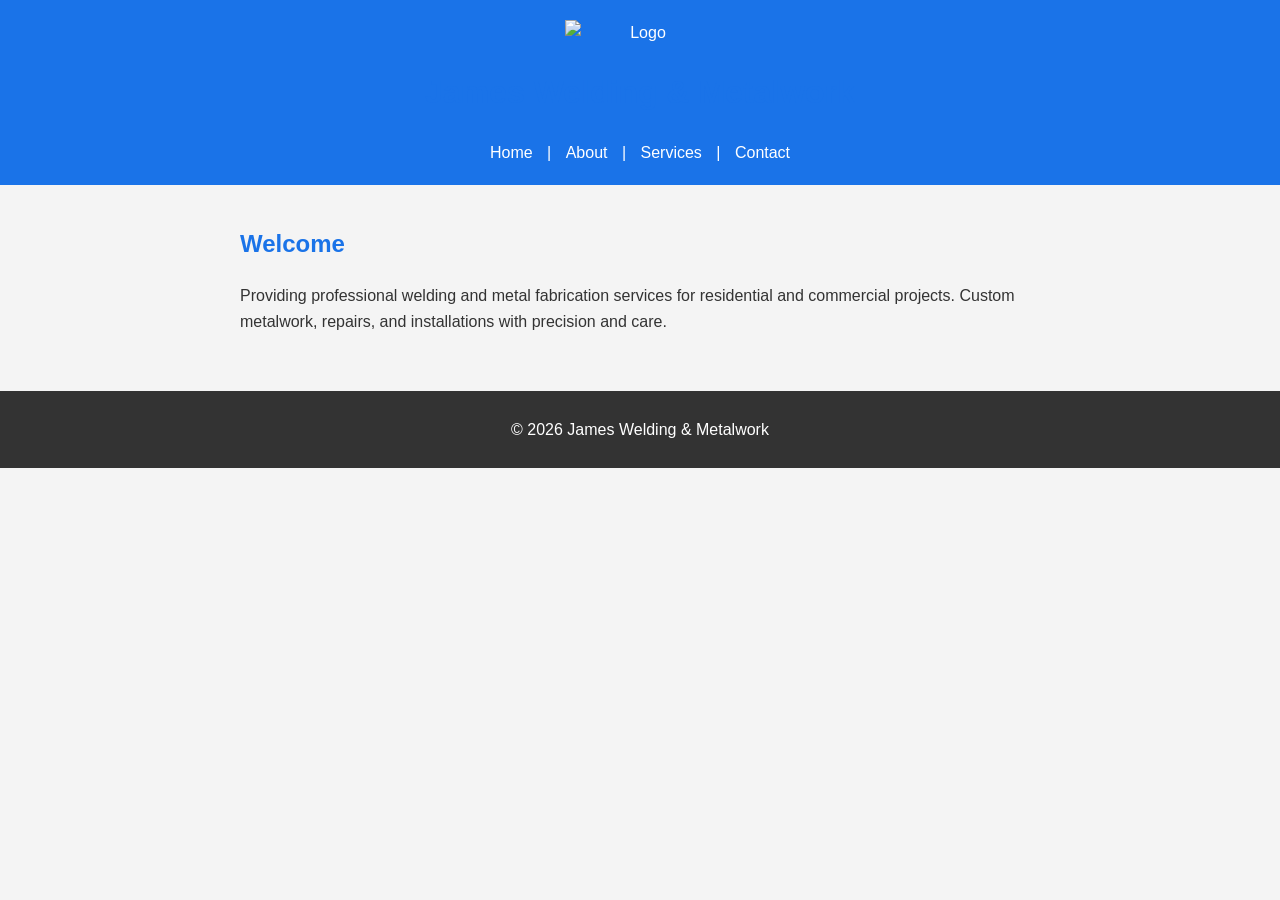
==== commit 166f6d92: "Update index.html" ====
--- a/index.html
+++ b/index.html
@@ -1,30 +1,30 @@
 <!DOCTYPE html>
 <html lang="en">
 <head>
-    <meta charset="UTF-8">
-    <meta name="viewport" content="width=device-width, initial-scale=1.0">
-    <title>James Welding & Handyman Services</title>
-    <link rel="stylesheet" href="style.css">
+<meta charset="UTF-8">
+<meta name="viewport" content="width=device-width, initial-scale=1.0">
+<title>Home - James Welding & Metalwork</title>
+<link rel="stylesheet" href="style.css">
 </head>
 <body>
-    <header>
-        <img src="images/logo.png" alt="Logo" class="logo">
-        <h1>James Welding & Handyman Services</h1>
-        <nav>
-            <a href="index.html">Home</a> |
-            <a href="about.html">About</a> |
-            <a href="services.html">Services</a> |
-            <a href="contact.html">Contact</a>
-        </nav>
-    </header>
+<header>
+    <img src="images/logo.png" alt="Logo" class="logo">
+    <h1>James Welding & Metalwork</h1>
+    <nav>
+        <a href="index.html">Home</a> |
+        <a href="about.html">About</a> |
+        <a href="services.html">Services</a> |
+        <a href="contact.html">Contact</a>
+    </nav>
+</header>
 
-    <main>
-        <h2>Welcome!</h2>
-        <p>Providing skilled welding, metalwork, and handyman services for homes and businesses. High-quality results, reliable service, and attention to detail are guaranteed.</p>
-    </main>
+<main>
+    <h2>Welcome</h2>
+    <p>Providing professional welding and metal fabrication services for residential and commercial projects. Custom metalwork, repairs, and installations with precision and care.</p>
+</main>
 
-    <footer>
-        <p>&copy; 2026 James Welding & Handyman Services</p>
-    </footer>
+<footer>
+    <p>&copy; 2026 James Welding & Metalwork</p>
+</footer>
 </body>
 </html>
--- a/style.css
+++ b/style.css
@@ -1,1815 +1,54 @@
-<html xmlns:v="urn:schemas-microsoft-com:vml"
-xmlns:o="urn:schemas-microsoft-com:office:office"
-xmlns:w="urn:schemas-microsoft-com:office:word"
-xmlns:m="http://schemas.microsoft.com/office/2004/12/omml"
-xmlns="http://www.w3.org/TR/REC-html40">
-
-<head>
-<meta http-equiv=Content-Type content="text/html; charset=windows-1252">
-<meta name=ProgId content=Word.Document>
-<meta name=Generator content="Microsoft Word 15">
-<meta name=Originator content="Microsoft Word 15">
-<link rel=File-List href="style_files/filelist.xml">
-<!--[if gte mso 9]><xml>
- <o:DocumentProperties>
-  <o:Author>james twinley</o:Author>
-  <o:Template>Normal</o:Template>
-  <o:LastAuthor>james twinley</o:LastAuthor>
-  <o:Revision>2</o:Revision>
-  <o:TotalTime>6</o:TotalTime>
-  <o:Created>2026-04-08T12:08:00Z</o:Created>
-  <o:LastSaved>2026-04-08T12:08:00Z</o:LastSaved>
-  <o:Pages>1</o:Pages>
-  <o:Words>588</o:Words>
-  <o:Characters>3357</o:Characters>
-  <o:Lines>27</o:Lines>
-  <o:Paragraphs>7</o:Paragraphs>
-  <o:CharactersWithSpaces>3938</o:CharactersWithSpaces>
-  <o:Version>16.00</o:Version>
- </o:DocumentProperties>
- <o:OfficeDocumentSettings>
-  <o:AllowPNG/>
- </o:OfficeDocumentSettings>
-</xml><![endif]-->
-<link rel=themeData href="style_files/themedata.thmx">
-<link rel=colorSchemeMapping href="style_files/colorschememapping.xml">
-<!--[if gte mso 9]><xml>
- <w:WordDocument>
-  <w:TrackMoves>false</w:TrackMoves>
-  <w:TrackFormatting/>
-  <w:PunctuationKerning/>
-  <w:ValidateAgainstSchemas/>
-  <w:SaveIfXMLInvalid>false</w:SaveIfXMLInvalid>
-  <w:IgnoreMixedContent>false</w:IgnoreMixedContent>
-  <w:AlwaysShowPlaceholderText>false</w:AlwaysShowPlaceholderText>
-  <w:DoNotPromoteQF/>
-  <w:LidThemeOther>EN-GB</w:LidThemeOther>
-  <w:LidThemeAsian>X-NONE</w:LidThemeAsian>
-  <w:LidThemeComplexScript>X-NONE</w:LidThemeComplexScript>
-  <w:Compatibility>
-   <w:BreakWrappedTables/>
-   <w:SnapToGridInCell/>
-   <w:WrapTextWithPunct/>
-   <w:UseAsianBreakRules/>
-   <w:DontGrowAutofit/>
-   <w:SplitPgBreakAndParaMark/>
-   <w:EnableOpenTypeKerning/>
-   <w:DontFlipMirrorIndents/>
-   <w:OverrideTableStyleHps/>
-  </w:Compatibility>
-  <m:mathPr>
-   <m:mathFont m:val="Cambria Math"/>
-   <m:brkBin m:val="before"/>
-   <m:brkBinSub m:val="&#45;-"/>
-   <m:smallFrac m:val="off"/>
-   <m:dispDef/>
-   <m:lMargin m:val="0"/>
-   <m:rMargin m:val="0"/>
-   <m:defJc m:val="centerGroup"/>
-   <m:wrapIndent m:val="1440"/>
-   <m:intLim m:val="subSup"/>
-   <m:naryLim m:val="undOvr"/>
-  </m:mathPr></w:WordDocument>
-</xml><![endif]--><!--[if gte mso 9]><xml>
- <w:LatentStyles DefLockedState="false" DefUnhideWhenUsed="false"
-  DefSemiHidden="false" DefQFormat="false" DefPriority="99"
-  LatentStyleCount="376">
-  <w:LsdException Locked="false" Priority="0" QFormat="true" Name="Normal"/>
-  <w:LsdException Locked="false" Priority="9" QFormat="true" Name="heading 1"/>
-  <w:LsdException Locked="false" Priority="9" SemiHidden="true"
-   UnhideWhenUsed="true" QFormat="true" Name="heading 2"/>
-  <w:LsdException Locked="false" Priority="9" SemiHidden="true"
-   UnhideWhenUsed="true" QFormat="true" Name="heading 3"/>
-  <w:LsdException Locked="false" Priority="9" SemiHidden="true"
-   UnhideWhenUsed="true" QFormat="true" Name="heading 4"/>
-  <w:LsdException Locked="false" Priority="9" SemiHidden="true"
-   UnhideWhenUsed="true" QFormat="true" Name="heading 5"/>
-  <w:LsdException Locked="false" Priority="9" SemiHidden="true"
-   UnhideWhenUsed="true" QFormat="true" Name="heading 6"/>
-  <w:LsdException Locked="false" Priority="9" SemiHidden="true"
-   UnhideWhenUsed="true" QFormat="true" Name="heading 7"/>
-  <w:LsdException Locked="false" Priority="9" SemiHidden="true"
-   UnhideWhenUsed="true" QFormat="true" Name="heading 8"/>
-  <w:LsdException Locked="false" Priority="9" SemiHidden="true"
-   UnhideWhenUsed="true" QFormat="true" Name="heading 9"/>
-  <w:LsdException Locked="false" SemiHidden="true" UnhideWhenUsed="true"
-   Name="index 1"/>
-  <w:LsdException Locked="false" SemiHidden="true" UnhideWhenUsed="true"
-   Name="index 2"/>
-  <w:LsdException Locked="false" SemiHidden="true" UnhideWhenUsed="true"
-   Name="index 3"/>
-  <w:LsdException Locked="false" SemiHidden="true" UnhideWhenUsed="true"
-   Name="index 4"/>
-  <w:LsdException Locked="false" SemiHidden="true" UnhideWhenUsed="true"
-   Name="index 5"/>
-  <w:LsdException Locked="false" SemiHidden="true" UnhideWhenUsed="true"
-   Name="index 6"/>
-  <w:LsdException Locked="false" SemiHidden="true" UnhideWhenUsed="true"
-   Name="index 7"/>
-  <w:LsdException Locked="false" SemiHidden="true" UnhideWhenUsed="true"
-   Name="index 8"/>
-  <w:LsdException Locked="false" SemiHidden="true" UnhideWhenUsed="true"
-   Name="index 9"/>
-  <w:LsdException Locked="false" Priority="39" SemiHidden="true"
-   UnhideWhenUsed="true" Name="toc 1"/>
-  <w:LsdException Locked="false" Priority="39" SemiHidden="true"
-   UnhideWhenUsed="true" Name="toc 2"/>
-  <w:LsdException Locked="false" Priority="39" SemiHidden="true"
-   UnhideWhenUsed="true" Name="toc 3"/>
-  <w:LsdException Locked="false" Priority="39" SemiHidden="true"
-   UnhideWhenUsed="true" Name="toc 4"/>
-  <w:LsdException Locked="false" Priority="39" SemiHidden="true"
-   UnhideWhenUsed="true" Name="toc 5"/>
-  <w:LsdException Locked="false" Priority="39" SemiHidden="true"
-   UnhideWhenUsed="true" Name="toc 6"/>
-  <w:LsdException Locked="false" Priority="39" SemiHidden="true"
-   UnhideWhenUsed="true" Name="toc 7"/>
-  <w:LsdException Locked="false" Priority="39" SemiHidden="true"
-   UnhideWhenUsed="true" Name="toc 8"/>
-  <w:LsdException Locked="false" Priority="39" SemiHidden="true"
-   UnhideWhenUsed="true" Name="toc 9"/>
-  <w:LsdException Locked="false" SemiHidden="true" UnhideWhenUsed="true"
-   Name="Normal Indent"/>
-  <w:LsdException Locked="false" SemiHidden="true" UnhideWhenUsed="true"
-   Name="footnote text"/>
-  <w:LsdException Locked="false" SemiHidden="true" UnhideWhenUsed="true"
-   Name="annotation text"/>
-  <w:LsdException Locked="false" SemiHidden="true" UnhideWhenUsed="true"
-   Name="header"/>
-  <w:LsdException Locked="false" SemiHidden="true" UnhideWhenUsed="true"
-   Name="footer"/>
-  <w:LsdException Locked="false" SemiHidden="true" UnhideWhenUsed="true"
-   Name="index heading"/>
-  <w:LsdException Locked="false" Priority="35" SemiHidden="true"
-   UnhideWhenUsed="true" QFormat="true" Name="caption"/>
-  <w:LsdException Locked="false" SemiHidden="true" UnhideWhenUsed="true"
-   Name="table of figures"/>
-  <w:LsdException Locked="false" SemiHidden="true" UnhideWhenUsed="true"
-   Name="envelope address"/>
-  <w:LsdException Locked="false" SemiHidden="true" UnhideWhenUsed="true"
-   Name="envelope return"/>
-  <w:LsdException Locked="false" SemiHidden="true" UnhideWhenUsed="true"
-   Name="footnote reference"/>
-  <w:LsdException Locked="false" SemiHidden="true" UnhideWhenUsed="true"
-   Name="annotation reference"/>
-  <w:LsdException Locked="false" SemiHidden="true" UnhideWhenUsed="true"
-   Name="line number"/>
-  <w:LsdException Locked="false" SemiHidden="true" UnhideWhenUsed="true"
-   Name="page number"/>
-  <w:LsdException Locked="false" SemiHidden="true" UnhideWhenUsed="true"
-   Name="endnote reference"/>
-  <w:LsdException Locked="false" SemiHidden="true" UnhideWhenUsed="true"
-   Name="endnote text"/>
-  <w:LsdException Locked="false" SemiHidden="true" UnhideWhenUsed="true"
-   Name="table of authorities"/>
-  <w:LsdException Locked="false" SemiHidden="true" UnhideWhenUsed="true"
-   Name="macro"/>
-  <w:LsdException Locked="false" SemiHidden="true" UnhideWhenUsed="true"
-   Name="toa heading"/>
-  <w:LsdException Locked="false" SemiHidden="true" UnhideWhenUsed="true"
-   Name="List"/>
-  <w:LsdException Locked="false" SemiHidden="true" UnhideWhenUsed="true"
-   Name="List Bullet"/>
-  <w:LsdException Locked="false" SemiHidden="true" UnhideWhenUsed="true"
-   Name="List Number"/>
-  <w:LsdException Locked="false" SemiHidden="true" UnhideWhenUsed="true"
-   Name="List 2"/>
-  <w:LsdException Locked="false" SemiHidden="true" UnhideWhenUsed="true"
-   Name="List 3"/>
-  <w:LsdException Locked="false" SemiHidden="true" UnhideWhenUsed="true"
-   Name="List 4"/>
-  <w:LsdException Locked="false" SemiHidden="true" UnhideWhenUsed="true"
-   Name="List 5"/>
-  <w:LsdException Locked="false" SemiHidden="true" UnhideWhenUsed="true"
-   Name="List Bullet 2"/>
-  <w:LsdException Locked="false" SemiHidden="true" UnhideWhenUsed="true"
-   Name="List Bullet 3"/>
-  <w:LsdException Locked="false" SemiHidden="true" UnhideWhenUsed="true"
-   Name="List Bullet 4"/>
-  <w:LsdException Locked="false" SemiHidden="true" UnhideWhenUsed="true"
-   Name="List Bullet 5"/>
-  <w:LsdException Locked="false" SemiHidden="true" UnhideWhenUsed="true"
-   Name="List Number 2"/>
-  <w:LsdException Locked="false" SemiHidden="true" UnhideWhenUsed="true"
-   Name="List Number 3"/>
-  <w:LsdException Locked="false" SemiHidden="true" UnhideWhenUsed="true"
-   Name="List Number 4"/>
-  <w:LsdException Locked="false" SemiHidden="true" UnhideWhenUsed="true"
-   Name="List Number 5"/>
-  <w:LsdException Locked="false" Priority="10" QFormat="true" Name="Title"/>
-  <w:LsdException Locked="false" SemiHidden="true" UnhideWhenUsed="true"
-   Name="Closing"/>
-  <w:LsdException Locked="false" SemiHidden="true" UnhideWhenUsed="true"
-   Name="Signature"/>
-  <w:LsdException Locked="false" Priority="1" SemiHidden="true"
-   UnhideWhenUsed="true" Name="Default Paragraph Font"/>
-  <w:LsdException Locked="false" SemiHidden="true" UnhideWhenUsed="true"
-   Name="Body Text"/>
-  <w:LsdException Locked="false" SemiHidden="true" UnhideWhenUsed="true"
-   Name="Body Text Indent"/>
-  <w:LsdException Locked="false" SemiHidden="true" UnhideWhenUsed="true"
-   Name="List Continue"/>
-  <w:LsdException Locked="false" SemiHidden="true" UnhideWhenUsed="true"
-   Name="List Continue 2"/>
-  <w:LsdException Locked="false" SemiHidden="true" UnhideWhenUsed="true"
-   Name="List Continue 3"/>
-  <w:LsdException Locked="false" SemiHidden="true" UnhideWhenUsed="true"
-   Name="List Continue 4"/>
-  <w:LsdException Locked="false" SemiHidden="true" UnhideWhenUsed="true"
-   Name="List Continue 5"/>
-  <w:LsdException Locked="false" SemiHidden="true" UnhideWhenUsed="true"
-   Name="Message Header"/>
-  <w:LsdException Locked="false" Priority="11" QFormat="true" Name="Subtitle"/>
-  <w:LsdException Locked="false" SemiHidden="true" UnhideWhenUsed="true"
-   Name="Salutation"/>
-  <w:LsdException Locked="false" SemiHidden="true" UnhideWhenUsed="true"
-   Name="Date"/>
-  <w:LsdException Locked="false" SemiHidden="true" UnhideWhenUsed="true"
-   Name="Body Text First Indent"/>
-  <w:LsdException Locked="false" SemiHidden="true" UnhideWhenUsed="true"
-   Name="Body Text First Indent 2"/>
-  <w:LsdException Locked="false" SemiHidden="true" UnhideWhenUsed="true"
-   Name="Note Heading"/>
-  <w:LsdException Locked="false" SemiHidden="true" UnhideWhenUsed="true"
-   Name="Body Text 2"/>
-  <w:LsdException Locked="false" SemiHidden="true" UnhideWhenUsed="true"
-   Name="Body Text 3"/>
-  <w:LsdException Locked="false" SemiHidden="true" UnhideWhenUsed="true"
-   Name="Body Text Indent 2"/>
-  <w:LsdException Locked="false" SemiHidden="true" UnhideWhenUsed="true"
-   Name="Body Text Indent 3"/>
-  <w:LsdException Locked="false" SemiHidden="true" UnhideWhenUsed="true"
-   Name="Block Text"/>
-  <w:LsdException Locked="false" SemiHidden="true" UnhideWhenUsed="true"
-   Name="Hyperlink"/>
-  <w:LsdException Locked="false" SemiHidden="true" UnhideWhenUsed="true"
-   Name="FollowedHyperlink"/>
-  <w:LsdException Locked="false" Priority="22" QFormat="true" Name="Strong"/>
-  <w:LsdException Locked="false" Priority="20" QFormat="true" Name="Emphasis"/>
-  <w:LsdException Locked="false" SemiHidden="true" UnhideWhenUsed="true"
-   Name="Document Map"/>
-  <w:LsdException Locked="false" SemiHidden="true" UnhideWhenUsed="true"
-   Name="Plain Text"/>
-  <w:LsdException Locked="false" SemiHidden="true" UnhideWhenUsed="true"
-   Name="E-mail Signature"/>
-  <w:LsdException Locked="false" SemiHidden="true" UnhideWhenUsed="true"
-   Name="HTML Top of Form"/>
-  <w:LsdException Locked="false" SemiHidden="true" UnhideWhenUsed="true"
-   Name="HTML Bottom of Form"/>
-  <w:LsdException Locked="false" SemiHidden="true" UnhideWhenUsed="true"
-   Name="Normal (Web)"/>
-  <w:LsdException Locked="false" SemiHidden="true" UnhideWhenUsed="true"
-   Name="HTML Acronym"/>
-  <w:LsdException Locked="false" SemiHidden="true" UnhideWhenUsed="true"
-   Name="HTML Address"/>
-  <w:LsdException Locked="false" SemiHidden="true" UnhideWhenUsed="true"
-   Name="HTML Cite"/>
-  <w:LsdException Locked="false" SemiHidden="true" UnhideWhenUsed="true"
-   Name="HTML Code"/>
-  <w:LsdException Locked="false" SemiHidden="true" UnhideWhenUsed="true"
-   Name="HTML Definition"/>
-  <w:LsdException Locked="false" SemiHidden="true" UnhideWhenUsed="true"
-   Name="HTML Keyboard"/>
-  <w:LsdException Locked="false" SemiHidden="true" UnhideWhenUsed="true"
-   Name="HTML Preformatted"/>
-  <w:LsdException Locked="false" SemiHidden="true" UnhideWhenUsed="true"
-   Name="HTML Sample"/>
-  <w:LsdException Locked="false" SemiHidden="true" UnhideWhenUsed="true"
-   Name="HTML Typewriter"/>
-  <w:LsdException Locked="false" SemiHidden="true" UnhideWhenUsed="true"
-   Name="HTML Variable"/>
-  <w:LsdException Locked="false" SemiHidden="true" UnhideWhenUsed="true"
-   Name="Normal Table"/>
-  <w:LsdException Locked="false" SemiHidden="true" UnhideWhenUsed="true"
-   Name="annotation subject"/>
-  <w:LsdException Locked="false" SemiHidden="true" UnhideWhenUsed="true"
-   Name="No List"/>
-  <w:LsdException Locked="false" SemiHidden="true" UnhideWhenUsed="true"
-   Name="Outline List 1"/>
-  <w:LsdException Locked="false" SemiHidden="true" UnhideWhenUsed="true"
-   Name="Outline List 2"/>
-  <w:LsdException Locked="false" SemiHidden="true" UnhideWhenUsed="true"
-   Name="Outline List 3"/>
-  <w:LsdException Locked="false" SemiHidden="true" UnhideWhenUsed="true"
-   Name="Table Simple 1"/>
-  <w:LsdException Locked="false" SemiHidden="true" UnhideWhenUsed="true"
-   Name="Table Simple 2"/>
-  <w:LsdException Locked="false" SemiHidden="true" UnhideWhenUsed="true"
-   Name="Table Simple 3"/>
-  <w:LsdException Locked="false" SemiHidden="true" UnhideWhenUsed="true"
-   Name="Table Classic 1"/>
-  <w:LsdException Locked="false" SemiHidden="true" UnhideWhenUsed="true"
-   Name="Table Classic 2"/>
-  <w:LsdException Locked="false" SemiHidden="true" UnhideWhenUsed="true"
-   Name="Table Classic 3"/>
-  <w:LsdException Locked="false" SemiHidden="true" UnhideWhenUsed="true"
-   Name="Table Classic 4"/>
-  <w:LsdException Locked="false" SemiHidden="true" UnhideWhenUsed="true"
-   Name="Table Colorful 1"/>
-  <w:LsdException Locked="false" SemiHidden="true" UnhideWhenUsed="true"
-   Name="Table Colorful 2"/>
-  <w:LsdException Locked="false" SemiHidden="true" UnhideWhenUsed="true"
-   Name="Table Colorful 3"/>
-  <w:LsdException Locked="false" SemiHidden="true" UnhideWhenUsed="true"
-   Name="Table Columns 1"/>
-  <w:LsdException Locked="false" SemiHidden="true" UnhideWhenUsed="true"
-   Name="Table Columns 2"/>
-  <w:LsdException Locked="false" SemiHidden="true" UnhideWhenUsed="true"
-   Name="Table Columns 3"/>
-  <w:LsdException Locked="false" SemiHidden="true" UnhideWhenUsed="true"
-   Name="Table Columns 4"/>
-  <w:LsdException Locked="false" SemiHidden="true" UnhideWhenUsed="true"
-   Name="Table Columns 5"/>
-  <w:LsdException Locked="false" SemiHidden="true" UnhideWhenUsed="true"
-   Name="Table Grid 1"/>
-  <w:LsdException Locked="false" SemiHidden="true" UnhideWhenUsed="true"
-   Name="Table Grid 2"/>
-  <w:LsdException Locked="false" SemiHidden="true" UnhideWhenUsed="true"
-   Name="Table Grid 3"/>
-  <w:LsdException Locked="false" SemiHidden="true" UnhideWhenUsed="true"
-   Name="Table Grid 4"/>
-  <w:LsdException Locked="false" SemiHidden="true" UnhideWhenUsed="true"
-   Name="Table Grid 5"/>
-  <w:LsdException Locked="false" SemiHidden="true" UnhideWhenUsed="true"
-   Name="Table Grid 6"/>
-  <w:LsdException Locked="false" SemiHidden="true" UnhideWhenUsed="true"
-   Name="Table Grid 7"/>
-  <w:LsdException Locked="false" SemiHidden="true" UnhideWhenUsed="true"
-   Name="Table Grid 8"/>
-  <w:LsdException Locked="false" SemiHidden="true" UnhideWhenUsed="true"
-   Name="Table List 1"/>
-  <w:LsdException Locked="false" SemiHidden="true" UnhideWhenUsed="true"
-   Name="Table List 2"/>
-  <w:LsdException Locked="false" SemiHidden="true" UnhideWhenUsed="true"
-   Name="Table List 3"/>
-  <w:LsdException Locked="false" SemiHidden="true" UnhideWhenUsed="true"
-   Name="Table List 4"/>
-  <w:LsdException Locked="false" SemiHidden="true" UnhideWhenUsed="true"
-   Name="Table List 5"/>
-  <w:LsdException Locked="false" SemiHidden="true" UnhideWhenUsed="true"
-   Name="Table List 6"/>
-  <w:LsdException Locked="false" SemiHidden="true" UnhideWhenUsed="true"
-   Name="Table List 7"/>
-  <w:LsdException Locked="false" SemiHidden="true" UnhideWhenUsed="true"
-   Name="Table List 8"/>
-  <w:LsdException Locked="false" SemiHidden="true" UnhideWhenUsed="true"
-   Name="Table 3D effects 1"/>
-  <w:LsdException Locked="false" SemiHidden="true" UnhideWhenUsed="true"
-   Name="Table 3D effects 2"/>
-  <w:LsdException Locked="false" SemiHidden="true" UnhideWhenUsed="true"
-   Name="Table 3D effects 3"/>
-  <w:LsdException Locked="false" SemiHidden="true" UnhideWhenUsed="true"
-   Name="Table Contemporary"/>
-  <w:LsdException Locked="false" SemiHidden="true" UnhideWhenUsed="true"
-   Name="Table Elegant"/>
-  <w:LsdException Locked="false" SemiHidden="true" UnhideWhenUsed="true"
-   Name="Table Professional"/>
-  <w:LsdException Locked="false" SemiHidden="true" UnhideWhenUsed="true"
-   Name="Table Subtle 1"/>
-  <w:LsdException Locked="false" SemiHidden="true" UnhideWhenUsed="true"
-   Name="Table Subtle 2"/>
-  <w:LsdException Locked="false" SemiHidden="true" UnhideWhenUsed="true"
-   Name="Table Web 1"/>
-  <w:LsdException Locked="false" SemiHidden="true" UnhideWhenUsed="true"
-   Name="Table Web 2"/>
-  <w:LsdException Locked="false" SemiHidden="true" UnhideWhenUsed="true"
-   Name="Table Web 3"/>
-  <w:LsdException Locked="false" SemiHidden="true" UnhideWhenUsed="true"
-   Name="Balloon Text"/>
-  <w:LsdException Locked="false" Priority="39" Name="Table Grid"/>
-  <w:LsdException Locked="false" SemiHidden="true" UnhideWhenUsed="true"
-   Name="Table Theme"/>
-  <w:LsdException Locked="false" SemiHidden="true" Name="Placeholder Text"/>
-  <w:LsdException Locked="false" Priority="1" QFormat="true" Name="No Spacing"/>
-  <w:LsdException Locked="false" Priority="60" Name="Light Shading"/>
-  <w:LsdException Locked="false" Priority="61" Name="Light List"/>
-  <w:LsdException Locked="false" Priority="62" Name="Light Grid"/>
-  <w:LsdException Locked="false" Priority="63" Name="Medium Shading 1"/>
-  <w:LsdException Locked="false" Priority="64" Name="Medium Shading 2"/>
-  <w:LsdException Locked="false" Priority="65" Name="Medium List 1"/>
-  <w:LsdException Locked="false" Priority="66" Name="Medium List 2"/>
-  <w:LsdException Locked="false" Priority="67" Name="Medium Grid 1"/>
-  <w:LsdException Locked="false" Priority="68" Name="Medium Grid 2"/>
-  <w:LsdException Locked="false" Priority="69" Name="Medium Grid 3"/>
-  <w:LsdException Locked="false" Priority="70" Name="Dark List"/>
-  <w:LsdException Locked="false" Priority="71" Name="Colorful Shading"/>
-  <w:LsdException Locked="false" Priority="72" Name="Colorful List"/>
-  <w:LsdException Locked="false" Priority="73" Name="Colorful Grid"/>
-  <w:LsdException Locked="false" Priority="60" Name="Light Shading Accent 1"/>
-  <w:LsdException Locked="false" Priority="61" Name="Light List Accent 1"/>
-  <w:LsdException Locked="false" Priority="62" Name="Light Grid Accent 1"/>
-  <w:LsdException Locked="false" Priority="63" Name="Medium Shading 1 Accent 1"/>
-  <w:LsdException Locked="false" Priority="64" Name="Medium Shading 2 Accent 1"/>
-  <w:LsdException Locked="false" Priority="65" Name="Medium List 1 Accent 1"/>
-  <w:LsdException Locked="false" SemiHidden="true" Name="Revision"/>
-  <w:LsdException Locked="false" Priority="34" QFormat="true"
-   Name="List Paragraph"/>
-  <w:LsdException Locked="false" Priority="29" QFormat="true" Name="Quote"/>
-  <w:LsdException Locked="false" Priority="30" QFormat="true"
-   Name="Intense Quote"/>
-  <w:LsdException Locked="false" Priority="66" Name="Medium List 2 Accent 1"/>
-  <w:LsdException Locked="false" Priority="67" Name="Medium Grid 1 Accent 1"/>
-  <w:LsdException Locked="false" Priority="68" Name="Medium Grid 2 Accent 1"/>
-  <w:LsdException Locked="false" Priority="69" Name="Medium Grid 3 Accent 1"/>
-  <w:LsdException Locked="false" Priority="70" Name="Dark List Accent 1"/>
-  <w:LsdException Locked="false" Priority="71" Name="Colorful Shading Accent 1"/>
-  <w:LsdException Locked="false" Priority="72" Name="Colorful List Accent 1"/>
-  <w:LsdException Locked="false" Priority="73" Name="Colorful Grid Accent 1"/>
-  <w:LsdException Locked="false" Priority="60" Name="Light Shading Accent 2"/>
-  <w:LsdException Locked="false" Priority="61" Name="Light List Accent 2"/>
-  <w:LsdException Locked="false" Priority="62" Name="Light Grid Accent 2"/>
-  <w:LsdException Locked="false" Priority="63" Name="Medium Shading 1 Accent 2"/>
-  <w:LsdException Locked="false" Priority="64" Name="Medium Shading 2 Accent 2"/>
-  <w:LsdException Locked="false" Priority="65" Name="Medium List 1 Accent 2"/>
-  <w:LsdException Locked="false" Priority="66" Name="Medium List 2 Accent 2"/>
-  <w:LsdException Locked="false" Priority="67" Name="Medium Grid 1 Accent 2"/>
-  <w:LsdException Locked="false" Priority="68" Name="Medium Grid 2 Accent 2"/>
-  <w:LsdException Locked="false" Priority="69" Name="Medium Grid 3 Accent 2"/>
-  <w:LsdException Locked="false" Priority="70" Name="Dark List Accent 2"/>
-  <w:LsdException Locked="false" Priority="71" Name="Colorful Shading Accent 2"/>
-  <w:LsdException Locked="false" Priority="72" Name="Colorful List Accent 2"/>
-  <w:LsdException Locked="false" Priority="73" Name="Colorful Grid Accent 2"/>
-  <w:LsdException Locked="false" Priority="60" Name="Light Shading Accent 3"/>
-  <w:LsdException Locked="false" Priority="61" Name="Light List Accent 3"/>
-  <w:LsdException Locked="false" Priority="62" Name="Light Grid Accent 3"/>
-  <w:LsdException Locked="false" Priority="63" Name="Medium Shading 1 Accent 3"/>
-  <w:LsdException Locked="false" Priority="64" Name="Medium Shading 2 Accent 3"/>
-  <w:LsdException Locked="false" Priority="65" Name="Medium List 1 Accent 3"/>
-  <w:LsdException Locked="false" Priority="66" Name="Medium List 2 Accent 3"/>
-  <w:LsdException Locked="false" Priority="67" Name="Medium Grid 1 Accent 3"/>
-  <w:LsdException Locked="false" Priority="68" Name="Medium Grid 2 Accent 3"/>
-  <w:LsdException Locked="false" Priority="69" Name="Medium Grid 3 Accent 3"/>
-  <w:LsdException Locked="false" Priority="70" Name="Dark List Accent 3"/>
-  <w:LsdException Locked="false" Priority="71" Name="Colorful Shading Accent 3"/>
-  <w:LsdException Locked="false" Priority="72" Name="Colorful List Accent 3"/>
-  <w:LsdException Locked="false" Priority="73" Name="Colorful Grid Accent 3"/>
-  <w:LsdException Locked="false" Priority="60" Name="Light Shading Accent 4"/>
-  <w:LsdException Locked="false" Priority="61" Name="Light List Accent 4"/>
-  <w:LsdException Locked="false" Priority="62" Name="Light Grid Accent 4"/>
-  <w:LsdException Locked="false" Priority="63" Name="Medium Shading 1 Accent 4"/>
-  <w:LsdException Locked="false" Priority="64" Name="Medium Shading 2 Accent 4"/>
-  <w:LsdException Locked="false" Priority="65" Name="Medium List 1 Accent 4"/>
-  <w:LsdException Locked="false" Priority="66" Name="Medium List 2 Accent 4"/>
-  <w:LsdException Locked="false" Priority="67" Name="Medium Grid 1 Accent 4"/>
-  <w:LsdException Locked="false" Priority="68" Name="Medium Grid 2 Accent 4"/>
-  <w:LsdException Locked="false" Priority="69" Name="Medium Grid 3 Accent 4"/>
-  <w:LsdException Locked="false" Priority="70" Name="Dark List Accent 4"/>
-  <w:LsdException Locked="false" Priority="71" Name="Colorful Shading Accent 4"/>
-  <w:LsdException Locked="false" Priority="72" Name="Colorful List Accent 4"/>
-  <w:LsdException Locked="false" Priority="73" Name="Colorful Grid Accent 4"/>
-  <w:LsdException Locked="false" Priority="60" Name="Light Shading Accent 5"/>
-  <w:LsdException Locked="false" Priority="61" Name="Light List Accent 5"/>
-  <w:LsdException Locked="false" Priority="62" Name="Light Grid Accent 5"/>
-  <w:LsdException Locked="false" Priority="63" Name="Medium Shading 1 Accent 5"/>
-  <w:LsdException Locked="false" Priority="64" Name="Medium Shading 2 Accent 5"/>
-  <w:LsdException Locked="false" Priority="65" Name="Medium List 1 Accent 5"/>
-  <w:LsdException Locked="false" Priority="66" Name="Medium List 2 Accent 5"/>
-  <w:LsdException Locked="false" Priority="67" Name="Medium Grid 1 Accent 5"/>
-  <w:LsdException Locked="false" Priority="68" Name="Medium Grid 2 Accent 5"/>
-  <w:LsdException Locked="false" Priority="69" Name="Medium Grid 3 Accent 5"/>
-  <w:LsdException Locked="false" Priority="70" Name="Dark List Accent 5"/>
-  <w:LsdException Locked="false" Priority="71" Name="Colorful Shading Accent 5"/>
-  <w:LsdException Locked="false" Priority="72" Name="Colorful List Accent 5"/>
-  <w:LsdException Locked="false" Priority="73" Name="Colorful Grid Accent 5"/>
-  <w:LsdException Locked="false" Priority="60" Name="Light Shading Accent 6"/>
-  <w:LsdException Locked="false" Priority="61" Name="Light List Accent 6"/>
-  <w:LsdException Locked="false" Priority="62" Name="Light Grid Accent 6"/>
-  <w:LsdException Locked="false" Priority="63" Name="Medium Shading 1 Accent 6"/>
-  <w:LsdException Locked="false" Priority="64" Name="Medium Shading 2 Accent 6"/>
-  <w:LsdException Locked="false" Priority="65" Name="Medium List 1 Accent 6"/>
-  <w:LsdException Locked="false" Priority="66" Name="Medium List 2 Accent 6"/>
-  <w:LsdException Locked="false" Priority="67" Name="Medium Grid 1 Accent 6"/>
-  <w:LsdException Locked="false" Priority="68" Name="Medium Grid 2 Accent 6"/>
-  <w:LsdException Locked="false" Priority="69" Name="Medium Grid 3 Accent 6"/>
-  <w:LsdException Locked="false" Priority="70" Name="Dark List Accent 6"/>
-  <w:LsdException Locked="false" Priority="71" Name="Colorful Shading Accent 6"/>
-  <w:LsdException Locked="false" Priority="72" Name="Colorful List Accent 6"/>
-  <w:LsdException Locked="false" Priority="73" Name="Colorful Grid Accent 6"/>
-  <w:LsdException Locked="false" Priority="19" QFormat="true"
-   Name="Subtle Emphasis"/>
-  <w:LsdException Locked="false" Priority="21" QFormat="true"
-   Name="Intense Emphasis"/>
-  <w:LsdException Locked="false" Priority="31" QFormat="true"
-   Name="Subtle Reference"/>
-  <w:LsdException Locked="false" Priority="32" QFormat="true"
-   Name="Intense Reference"/>
-  <w:LsdException Locked="false" Priority="33" QFormat="true" Name="Book Title"/>
-  <w:LsdException Locked="false" Priority="37" SemiHidden="true"
-   UnhideWhenUsed="true" Name="Bibliography"/>
-  <w:LsdException Locked="false" Priority="39" SemiHidden="true"
-   UnhideWhenUsed="true" QFormat="true" Name="TOC Heading"/>
-  <w:LsdException Locked="false" Priority="41" Name="Plain Table 1"/>
-  <w:LsdException Locked="false" Priority="42" Name="Plain Table 2"/>
-  <w:LsdException Locked="false" Priority="43" Name="Plain Table 3"/>
-  <w:LsdException Locked="false" Priority="44" Name="Plain Table 4"/>
-  <w:LsdException Locked="false" Priority="45" Name="Plain Table 5"/>
-  <w:LsdException Locked="false" Priority="40" Name="Grid Table Light"/>
-  <w:LsdException Locked="false" Priority="46" Name="Grid Table 1 Light"/>
-  <w:LsdException Locked="false" Priority="47" Name="Grid Table 2"/>
-  <w:LsdException Locked="false" Priority="48" Name="Grid Table 3"/>
-  <w:LsdException Locked="false" Priority="49" Name="Grid Table 4"/>
-  <w:LsdException Locked="false" Priority="50" Name="Grid Table 5 Dark"/>
-  <w:LsdException Locked="false" Priority="51" Name="Grid Table 6 Colorful"/>
-  <w:LsdException Locked="false" Priority="52" Name="Grid Table 7 Colorful"/>
-  <w:LsdException Locked="false" Priority="46"
-   Name="Grid Table 1 Light Accent 1"/>
-  <w:LsdException Locked="false" Priority="47" Name="Grid Table 2 Accent 1"/>
-  <w:LsdException Locked="false" Priority="48" Name="Grid Table 3 Accent 1"/>
-  <w:LsdException Locked="false" Priority="49" Name="Grid Table 4 Accent 1"/>
-  <w:LsdException Locked="false" Priority="50" Name="Grid Table 5 Dark Accent 1"/>
-  <w:LsdException Locked="false" Priority="51"
-   Name="Grid Table 6 Colorful Accent 1"/>
-  <w:LsdException Locked="false" Priority="52"
-   Name="Grid Table 7 Colorful Accent 1"/>
-  <w:LsdException Locked="false" Priority="46"
-   Name="Grid Table 1 Light Accent 2"/>
-  <w:LsdException Locked="false" Priority="47" Name="Grid Table 2 Accent 2"/>
-  <w:LsdException Locked="false" Priority="48" Name="Grid Table 3 Accent 2"/>
-  <w:LsdException Locked="false" Priority="49" Name="Grid Table 4 Accent 2"/>
-  <w:LsdException Locked="false" Priority="50" Name="Grid Table 5 Dark Accent 2"/>
-  <w:LsdException Locked="false" Priority="51"
-   Name="Grid Table 6 Colorful Accent 2"/>
-  <w:LsdException Locked="false" Priority="52"
-   Name="Grid Table 7 Colorful Accent 2"/>
-  <w:LsdException Locked="false" Priority="46"
-   Name="Grid Table 1 Light Accent 3"/>
-  <w:LsdException Locked="false" Priority="47" Name="Grid Table 2 Accent 3"/>
-  <w:LsdException Locked="false" Priority="48" Name="Grid Table 3 Accent 3"/>
-  <w:LsdException Locked="false" Priority="49" Name="Grid Table 4 Accent 3"/>
-  <w:LsdException Locked="false" Priority="50" Name="Grid Table 5 Dark Accent 3"/>
-  <w:LsdException Locked="false" Priority="51"
-   Name="Grid Table 6 Colorful Accent 3"/>
-  <w:LsdException Locked="false" Priority="52"
-   Name="Grid Table 7 Colorful Accent 3"/>
-  <w:LsdException Locked="false" Priority="46"
-   Name="Grid Table 1 Light Accent 4"/>
-  <w:LsdException Locked="false" Priority="47" Name="Grid Table 2 Accent 4"/>
-  <w:LsdException Locked="false" Priority="48" Name="Grid Table 3 Accent 4"/>
-  <w:LsdException Locked="false" Priority="49" Name="Grid Table 4 Accent 4"/>
-  <w:LsdException Locked="false" Priority="50" Name="Grid Table 5 Dark Accent 4"/>
-  <w:LsdException Locked="false" Priority="51"
-   Name="Grid Table 6 Colorful Accent 4"/>
-  <w:LsdException Locked="false" Priority="52"
-   Name="Grid Table 7 Colorful Accent 4"/>
-  <w:LsdException Locked="false" Priority="46"
-   Name="Grid Table 1 Light Accent 5"/>
-  <w:LsdException Locked="false" Priority="47" Name="Grid Table 2 Accent 5"/>
-  <w:LsdException Locked="false" Priority="48" Name="Grid Table 3 Accent 5"/>
-  <w:LsdException Locked="false" Priority="49" Name="Grid Table 4 Accent 5"/>
-  <w:LsdException Locked="false" Priority="50" Name="Grid Table 5 Dark Accent 5"/>
-  <w:LsdException Locked="false" Priority="51"
-   Name="Grid Table 6 Colorful Accent 5"/>
-  <w:LsdException Locked="false" Priority="52"
-   Name="Grid Table 7 Colorful Accent 5"/>
-  <w:LsdException Locked="false" Priority="46"
-   Name="Grid Table 1 Light Accent 6"/>
-  <w:LsdException Locked="false" Priority="47" Name="Grid Table 2 Accent 6"/>
-  <w:LsdException Locked="false" Priority="48" Name="Grid Table 3 Accent 6"/>
-  <w:LsdException Locked="false" Priority="49" Name="Grid Table 4 Accent 6"/>
-  <w:LsdException Locked="false" Priority="50" Name="Grid Table 5 Dark Accent 6"/>
-  <w:LsdException Locked="false" Priority="51"
-   Name="Grid Table 6 Colorful Accent 6"/>
-  <w:LsdException Locked="false" Priority="52"
-   Name="Grid Table 7 Colorful Accent 6"/>
-  <w:LsdException Locked="false" Priority="46" Name="List Table 1 Light"/>
-  <w:LsdException Locked="false" Priority="47" Name="List Table 2"/>
-  <w:LsdException Locked="false" Priority="48" Name="List Table 3"/>
-  <w:LsdException Locked="false" Priority="49" Name="List Table 4"/>
-  <w:LsdException Locked="false" Priority="50" Name="List Table 5 Dark"/>
-  <w:LsdException Locked="false" Priority="51" Name="List Table 6 Colorful"/>
-  <w:LsdException Locked="false" Priority="52" Name="List Table 7 Colorful"/>
-  <w:LsdException Locked="false" Priority="46"
-   Name="List Table 1 Light Accent 1"/>
-  <w:LsdException Locked="false" Priority="47" Name="List Table 2 Accent 1"/>
-  <w:LsdException Locked="false" Priority="48" Name="List Table 3 Accent 1"/>
-  <w:LsdException Locked="false" Priority="49" Name="List Table 4 Accent 1"/>
-  <w:LsdException Locked="false" Priority="50" Name="List Table 5 Dark Accent 1"/>
-  <w:LsdException Locked="false" Priority="51"
-   Name="List Table 6 Colorful Accent 1"/>
-  <w:LsdException Locked="false" Priority="52"
-   Name="List Table 7 Colorful Accent 1"/>
-  <w:LsdException Locked="false" Priority="46"
-   Name="List Table 1 Light Accent 2"/>
-  <w:LsdException Locked="false" Priority="47" Name="List Table 2 Accent 2"/>
-  <w:LsdException Locked="false" Priority="48" Name="List Table 3 Accent 2"/>
-  <w:LsdException Locked="false" Priority="49" Name="List Table 4 Accent 2"/>
-  <w:LsdException Locked="false" Priority="50" Name="List Table 5 Dark Accent 2"/>
-  <w:LsdException Locked="false" Priority="51"
-   Name="List Table 6 Colorful Accent 2"/>
-  <w:LsdException Locked="false" Priority="52"
-   Name="List Table 7 Colorful Accent 2"/>
-  <w:LsdException Locked="false" Priority="46"
-   Name="List Table 1 Light Accent 3"/>
-  <w:LsdException Locked="false" Priority="47" Name="List Table 2 Accent 3"/>
-  <w:LsdException Locked="false" Priority="48" Name="List Table 3 Accent 3"/>
-  <w:LsdException Locked="false" Priority="49" Name="List Table 4 Accent 3"/>
-  <w:LsdException Locked="false" Priority="50" Name="List Table 5 Dark Accent 3"/>
-  <w:LsdException Locked="false" Priority="51"
-   Name="List Table 6 Colorful Accent 3"/>
-  <w:LsdException Locked="false" Priority="52"
-   Name="List Table 7 Colorful Accent 3"/>
-  <w:LsdException Locked="false" Priority="46"
-   Name="List Table 1 Light Accent 4"/>
-  <w:LsdException Locked="false" Priority="47" Name="List Table 2 Accent 4"/>
-  <w:LsdException Locked="false" Priority="48" Name="List Table 3 Accent 4"/>
-  <w:LsdException Locked="false" Priority="49" Name="List Table 4 Accent 4"/>
-  <w:LsdException Locked="false" Priority="50" Name="List Table 5 Dark Accent 4"/>
-  <w:LsdException Locked="false" Priority="51"
-   Name="List Table 6 Colorful Accent 4"/>
-  <w:LsdException Locked="false" Priority="52"
-   Name="List Table 7 Colorful Accent 4"/>
-  <w:LsdException Locked="false" Priority="46"
-   Name="List Table 1 Light Accent 5"/>
-  <w:LsdException Locked="false" Priority="47" Name="List Table 2 Accent 5"/>
-  <w:LsdException Locked="false" Priority="48" Name="List Table 3 Accent 5"/>
-  <w:LsdException Locked="false" Priority="49" Name="List Table 4 Accent 5"/>
-  <w:LsdException Locked="false" Priority="50" Name="List Table 5 Dark Accent 5"/>
-  <w:LsdException Locked="false" Priority="51"
-   Name="List Table 6 Colorful Accent 5"/>
-  <w:LsdException Locked="false" Priority="52"
-   Name="List Table 7 Colorful Accent 5"/>
-  <w:LsdException Locked="false" Priority="46"
-   Name="List Table 1 Light Accent 6"/>
-  <w:LsdException Locked="false" Priority="47" Name="List Table 2 Accent 6"/>
-  <w:LsdException Locked="false" Priority="48" Name="List Table 3 Accent 6"/>
-  <w:LsdException Locked="false" Priority="49" Name="List Table 4 Accent 6"/>
-  <w:LsdException Locked="false" Priority="50" Name="List Table 5 Dark Accent 6"/>
-  <w:LsdException Locked="false" Priority="51"
-   Name="List Table 6 Colorful Accent 6"/>
-  <w:LsdException Locked="false" Priority="52"
-   Name="List Table 7 Colorful Accent 6"/>
-  <w:LsdException Locked="false" SemiHidden="true" UnhideWhenUsed="true"
-   Name="Mention"/>
-  <w:LsdException Locked="false" SemiHidden="true" UnhideWhenUsed="true"
-   Name="Smart Hyperlink"/>
-  <w:LsdException Locked="false" SemiHidden="true" UnhideWhenUsed="true"
-   Name="Hashtag"/>
-  <w:LsdException Locked="false" SemiHidden="true" UnhideWhenUsed="true"
-   Name="Unresolved Mention"/>
-  <w:LsdException Locked="false" SemiHidden="true" UnhideWhenUsed="true"
-   Name="Smart Link"/>
- </w:LatentStyles>
-</xml><![endif]-->
-<style>
-<!--
- /* Font Definitions */
- @font-face
-	{font-family:"Cambria Math";
-	panose-1:2 4 5 3 5 4 6 3 2 4;
-	mso-font-charset:0;
-	mso-generic-font-family:roman;
-	mso-font-pitch:variable;
-	mso-font-signature:-536869121 1107305727 33554432 0 415 0;}
-@font-face
-	{font-family:Aptos;
-	mso-font-charset:0;
-	mso-generic-font-family:swiss;
-	mso-font-pitch:variable;
-	mso-font-signature:536871559 3 0 0 415 0;}
- /* Style Definitions */
- p.MsoNormal, li.MsoNormal, div.MsoNormal
-	{mso-style-unhide:no;
-	mso-style-qformat:yes;
-	mso-style-parent:"";
-	margin-top:0cm;
-	margin-right:0cm;
-	margin-bottom:8.0pt;
-	margin-left:0cm;
-	line-height:115%;
-	mso-pagination:widow-orphan;
-	font-size:12.0pt;
-	font-family:"Aptos",sans-serif;
-	mso-ascii-font-family:Aptos;
-	mso-ascii-theme-font:minor-latin;
-	mso-fareast-font-family:Aptos;
-	mso-fareast-theme-font:minor-latin;
-	mso-hansi-font-family:Aptos;
-	mso-hansi-theme-font:minor-latin;
-	mso-bidi-font-family:"Times New Roman";
-	mso-bidi-theme-font:minor-bidi;
-	mso-font-kerning:1.0pt;
-	mso-ligatures:standardcontextual;
-	mso-fareast-language:EN-US;}
-h1
-	{mso-style-priority:9;
-	mso-style-unhide:no;
-	mso-style-qformat:yes;
-	mso-style-link:"Heading 1 Char";
-	mso-style-next:Normal;
-	margin-top:18.0pt;
-	margin-right:0cm;
-	margin-bottom:4.0pt;
-	margin-left:0cm;
-	line-height:115%;
-	mso-pagination:widow-orphan lines-together;
-	page-break-after:avoid;
-	mso-outline-level:1;
-	font-size:20.0pt;
-	font-family:"Aptos Display",sans-serif;
-	mso-ascii-font-family:"Aptos Display";
-	mso-ascii-theme-font:major-latin;
-	mso-fareast-font-family:"Times New Roman";
-	mso-fareast-theme-font:major-fareast;
-	mso-hansi-font-family:"Aptos Display";
-	mso-hansi-theme-font:major-latin;
-	mso-bidi-font-family:"Times New Roman";
-	mso-bidi-theme-font:major-bidi;
-	color:#0F4761;
-	mso-themecolor:accent1;
-	mso-themeshade:191;
-	mso-font-kerning:1.0pt;
-	mso-ligatures:standardcontextual;
-	mso-fareast-language:EN-US;
-	font-weight:normal;}
-h2
-	{mso-style-noshow:yes;
-	mso-style-priority:9;
-	mso-style-qformat:yes;
-	mso-style-link:"Heading 2 Char";
-	mso-style-next:Normal;
-	margin-top:8.0pt;
-	margin-right:0cm;
-	margin-bottom:4.0pt;
-	margin-left:0cm;
-	line-height:115%;
-	mso-pagination:widow-orphan lines-together;
-	page-break-after:avoid;
-	mso-outline-level:2;
-	font-size:16.0pt;
-	font-family:"Aptos Display",sans-serif;
-	mso-ascii-font-family:"Aptos Display";
-	mso-ascii-theme-font:major-latin;
-	mso-fareast-font-family:"Times New Roman";
-	mso-fareast-theme-font:major-fareast;
-	mso-hansi-font-family:"Aptos Display";
-	mso-hansi-theme-font:major-latin;
-	mso-bidi-font-family:"Times New Roman";
-	mso-bidi-theme-font:major-bidi;
-	color:#0F4761;
-	mso-themecolor:accent1;
-	mso-themeshade:191;
-	mso-font-kerning:1.0pt;
-	mso-ligatures:standardcontextual;
-	mso-fareast-language:EN-US;
-	font-weight:normal;}
-h3
-	{mso-style-noshow:yes;
-	mso-style-priority:9;
-	mso-style-qformat:yes;
-	mso-style-link:"Heading 3 Char";
-	mso-style-next:Normal;
-	margin-top:8.0pt;
-	margin-right:0cm;
-	margin-bottom:4.0pt;
-	margin-left:0cm;
-	line-height:115%;
-	mso-pagination:widow-orphan lines-together;
-	page-break-after:avoid;
-	mso-outline-level:3;
-	font-size:14.0pt;
-	font-family:"Aptos",sans-serif;
-	mso-ascii-font-family:Aptos;
-	mso-ascii-theme-font:minor-latin;
-	mso-fareast-font-family:"Times New Roman";
-	mso-fareast-theme-font:major-fareast;
-	mso-hansi-font-family:Aptos;
-	mso-hansi-theme-font:minor-latin;
-	mso-bidi-font-family:"Times New Roman";
-	mso-bidi-theme-font:major-bidi;
-	color:#0F4761;
-	mso-themecolor:accent1;
-	mso-themeshade:191;
-	mso-font-kerning:1.0pt;
-	mso-ligatures:standardcontextual;
-	mso-fareast-language:EN-US;
-	font-weight:normal;}
-h4
-	{mso-style-noshow:yes;
-	mso-style-priority:9;
-	mso-style-qformat:yes;
-	mso-style-link:"Heading 4 Char";
-	mso-style-next:Normal;
-	margin-top:4.0pt;
-	margin-right:0cm;
-	margin-bottom:2.0pt;
-	margin-left:0cm;
-	line-height:115%;
-	mso-pagination:widow-orphan lines-together;
-	page-break-after:avoid;
-	mso-outline-level:4;
-	font-size:12.0pt;
-	font-family:"Aptos",sans-serif;
-	mso-ascii-font-family:Aptos;
-	mso-ascii-theme-font:minor-latin;
-	mso-fareast-font-family:"Times New Roman";
-	mso-fareast-theme-font:major-fareast;
-	mso-hansi-font-family:Aptos;
-	mso-hansi-theme-font:minor-latin;
-	mso-bidi-font-family:"Times New Roman";
-	mso-bidi-theme-font:major-bidi;
-	color:#0F4761;
-	mso-themecolor:accent1;
-	mso-themeshade:191;
-	mso-font-kerning:1.0pt;
-	mso-ligatures:standardcontextual;
-	mso-fareast-language:EN-US;
-	font-weight:normal;
-	font-style:italic;}
-h5
-	{mso-style-noshow:yes;
-	mso-style-priority:9;
-	mso-style-qformat:yes;
-	mso-style-link:"Heading 5 Char";
-	mso-style-next:Normal;
-	margin-top:4.0pt;
-	margin-right:0cm;
-	margin-bottom:2.0pt;
-	margin-left:0cm;
-	line-height:115%;
-	mso-pagination:widow-orphan lines-together;
-	page-break-after:avoid;
-	mso-outline-level:5;
-	font-size:12.0pt;
-	font-family:"Aptos",sans-serif;
-	mso-ascii-font-family:Aptos;
-	mso-ascii-theme-font:minor-latin;
-	mso-fareast-font-family:"Times New Roman";
-	mso-fareast-theme-font:major-fareast;
-	mso-hansi-font-family:Aptos;
-	mso-hansi-theme-font:minor-latin;
-	mso-bidi-font-family:"Times New Roman";
-	mso-bidi-theme-font:major-bidi;
-	color:#0F4761;
-	mso-themecolor:accent1;
-	mso-themeshade:191;
-	mso-font-kerning:1.0pt;
-	mso-ligatures:standardcontextual;
-	mso-fareast-language:EN-US;
-	font-weight:normal;}
-h6
-	{mso-style-noshow:yes;
-	mso-style-priority:9;
-	mso-style-qformat:yes;
-	mso-style-link:"Heading 6 Char";
-	mso-style-next:Normal;
-	margin-top:2.0pt;
-	margin-right:0cm;
-	margin-bottom:0cm;
-	margin-left:0cm;
-	line-height:115%;
-	mso-pagination:widow-orphan lines-together;
-	page-break-after:avoid;
-	mso-outline-level:6;
-	font-size:12.0pt;
-	font-family:"Aptos",sans-serif;
-	mso-ascii-font-family:Aptos;
-	mso-ascii-theme-font:minor-latin;
-	mso-fareast-font-family:"Times New Roman";
-	mso-fareast-theme-font:major-fareast;
-	mso-hansi-font-family:Aptos;
-	mso-hansi-theme-font:minor-latin;
-	mso-bidi-font-family:"Times New Roman";
-	mso-bidi-theme-font:major-bidi;
-	color:#595959;
-	mso-themecolor:text1;
-	mso-themetint:166;
-	mso-font-kerning:1.0pt;
-	mso-ligatures:standardcontextual;
-	mso-fareast-language:EN-US;
-	font-weight:normal;
-	font-style:italic;}
-p.MsoHeading7, li.MsoHeading7, div.MsoHeading7
-	{mso-style-noshow:yes;
-	mso-style-priority:9;
-	mso-style-qformat:yes;
-	mso-style-link:"Heading 7 Char";
-	mso-style-next:Normal;
-	margin-top:2.0pt;
-	margin-right:0cm;
-	margin-bottom:0cm;
-	margin-left:0cm;
-	line-height:115%;
-	mso-pagination:widow-orphan lines-together;
-	page-break-after:avoid;
-	mso-outline-level:7;
-	font-size:12.0pt;
-	font-family:"Aptos",sans-serif;
-	mso-ascii-font-family:Aptos;
-	mso-ascii-theme-font:minor-latin;
-	mso-fareast-font-family:"Times New Roman";
-	mso-fareast-theme-font:major-fareast;
-	mso-hansi-font-family:Aptos;
-	mso-hansi-theme-font:minor-latin;
-	mso-bidi-font-family:"Times New Roman";
-	mso-bidi-theme-font:major-bidi;
-	color:#595959;
-	mso-themecolor:text1;
-	mso-themetint:166;
-	mso-font-kerning:1.0pt;
-	mso-ligatures:standardcontextual;
-	mso-fareast-language:EN-US;}
-p.MsoHeading8, li.MsoHeading8, div.MsoHeading8
-	{mso-style-noshow:yes;
-	mso-style-priority:9;
-	mso-style-qformat:yes;
-	mso-style-link:"Heading 8 Char";
-	mso-style-next:Normal;
-	margin:0cm;
-	line-height:115%;
-	mso-pagination:widow-orphan lines-together;
-	page-break-after:avoid;
-	mso-outline-level:8;
-	font-size:12.0pt;
-	font-family:"Aptos",sans-serif;
-	mso-ascii-font-family:Aptos;
-	mso-ascii-theme-font:minor-latin;
-	mso-fareast-font-family:"Times New Roman";
-	mso-fareast-theme-font:major-fareast;
-	mso-hansi-font-family:Aptos;
-	mso-hansi-theme-font:minor-latin;
-	mso-bidi-font-family:"Times New Roman";
-	mso-bidi-theme-font:major-bidi;
-	color:#272727;
-	mso-themecolor:text1;
-	mso-themetint:216;
-	mso-font-kerning:1.0pt;
-	mso-ligatures:standardcontextual;
-	mso-fareast-language:EN-US;
-	font-style:italic;}
-p.MsoHeading9, li.MsoHeading9, div.MsoHeading9
-	{mso-style-noshow:yes;
-	mso-style-priority:9;
-	mso-style-qformat:yes;
-	mso-style-link:"Heading 9 Char";
-	mso-style-next:Normal;
-	margin:0cm;
-	line-height:115%;
-	mso-pagination:widow-orphan lines-together;
-	page-break-after:avoid;
-	mso-outline-level:9;
-	font-size:12.0pt;
-	font-family:"Aptos",sans-serif;
-	mso-ascii-font-family:Aptos;
-	mso-ascii-theme-font:minor-latin;
-	mso-fareast-font-family:"Times New Roman";
-	mso-fareast-theme-font:major-fareast;
-	mso-hansi-font-family:Aptos;
-	mso-hansi-theme-font:minor-latin;
-	mso-bidi-font-family:"Times New Roman";
-	mso-bidi-theme-font:major-bidi;
-	color:#272727;
-	mso-themecolor:text1;
-	mso-themetint:216;
-	mso-font-kerning:1.0pt;
-	mso-ligatures:standardcontextual;
-	mso-fareast-language:EN-US;}
-p.MsoTitle, li.MsoTitle, div.MsoTitle
-	{mso-style-priority:10;
-	mso-style-unhide:no;
-	mso-style-qformat:yes;
-	mso-style-link:"Title Char";
-	mso-style-next:Normal;
-	margin-top:0cm;
-	margin-right:0cm;
-	margin-bottom:4.0pt;
-	margin-left:0cm;
-	mso-add-space:auto;
-	mso-pagination:widow-orphan;
-	font-size:28.0pt;
-	font-family:"Aptos Display",sans-serif;
-	mso-ascii-font-family:"Aptos Display";
-	mso-ascii-theme-font:major-latin;
-	mso-fareast-font-family:"Times New Roman";
-	mso-fareast-theme-font:major-fareast;
-	mso-hansi-font-family:"Aptos Display";
-	mso-hansi-theme-font:major-latin;
-	mso-bidi-font-family:"Times New Roman";
-	mso-bidi-theme-font:major-bidi;
-	letter-spacing:-.5pt;
-	mso-font-kerning:14.0pt;
-	mso-ligatures:standardcontextual;
-	mso-fareast-language:EN-US;}
-p.MsoTitleCxSpFirst, li.MsoTitleCxSpFirst, div.MsoTitleCxSpFirst
-	{mso-style-priority:10;
-	mso-style-unhide:no;
-	mso-style-qformat:yes;
-	mso-style-link:"Title Char";
-	mso-style-next:Normal;
-	mso-style-type:export-only;
-	margin:0cm;
-	mso-add-space:auto;
-	mso-pagination:widow-orphan;
-	font-size:28.0pt;
-	font-family:"Aptos Display",sans-serif;
-	mso-ascii-font-family:"Aptos Display";
-	mso-ascii-theme-font:major-latin;
-	mso-fareast-font-family:"Times New Roman";
-	mso-fareast-theme-font:major-fareast;
-	mso-hansi-font-family:"Aptos Display";
-	mso-hansi-theme-font:major-latin;
-	mso-bidi-font-family:"Times New Roman";
-	mso-bidi-theme-font:major-bidi;
-	letter-spacing:-.5pt;
-	mso-font-kerning:14.0pt;
-	mso-ligatures:standardcontextual;
-	mso-fareast-language:EN-US;}
-p.MsoTitleCxSpMiddle, li.MsoTitleCxSpMiddle, div.MsoTitleCxSpMiddle
-	{mso-style-priority:10;
-	mso-style-unhide:no;
-	mso-style-qformat:yes;
-	mso-style-link:"Title Char";
-	mso-style-next:Normal;
-	mso-style-type:export-only;
-	margin:0cm;
-	mso-add-space:auto;
-	mso-pagination:widow-orphan;
-	font-size:28.0pt;
-	font-family:"Aptos Display",sans-serif;
-	mso-ascii-font-family:"Aptos Display";
-	mso-ascii-theme-font:major-latin;
-	mso-fareast-font-family:"Times New Roman";
-	mso-fareast-theme-font:major-fareast;
-	mso-hansi-font-family:"Aptos Display";
-	mso-hansi-theme-font:major-latin;
-	mso-bidi-font-family:"Times New Roman";
-	mso-bidi-theme-font:major-bidi;
-	letter-spacing:-.5pt;
-	mso-font-kerning:14.0pt;
-	mso-ligatures:standardcontextual;
-	mso-fareast-language:EN-US;}
-p.MsoTitleCxSpLast, li.MsoTitleCxSpLast, div.MsoTitleCxSpLast
-	{mso-style-priority:10;
-	mso-style-unhide:no;
-	mso-style-qformat:yes;
-	mso-style-link:"Title Char";
-	mso-style-next:Normal;
-	mso-style-type:export-only;
-	margin-top:0cm;
-	margin-right:0cm;
-	margin-bottom:4.0pt;
-	margin-left:0cm;
-	mso-add-space:auto;
-	mso-pagination:widow-orphan;
-	font-size:28.0pt;
-	font-family:"Aptos Display",sans-serif;
-	mso-ascii-font-family:"Aptos Display";
-	mso-ascii-theme-font:major-latin;
-	mso-fareast-font-family:"Times New Roman";
-	mso-fareast-theme-font:major-fareast;
-	mso-hansi-font-family:"Aptos Display";
-	mso-hansi-theme-font:major-latin;
-	mso-bidi-font-family:"Times New Roman";
-	mso-bidi-theme-font:major-bidi;
-	letter-spacing:-.5pt;
-	mso-font-kerning:14.0pt;
-	mso-ligatures:standardcontextual;
-	mso-fareast-language:EN-US;}
-p.MsoSubtitle, li.MsoSubtitle, div.MsoSubtitle
-	{mso-style-priority:11;
-	mso-style-unhide:no;
-	mso-style-qformat:yes;
-	mso-style-link:"Subtitle Char";
-	mso-style-next:Normal;
-	margin-top:0cm;
-	margin-right:0cm;
-	margin-bottom:8.0pt;
-	margin-left:0cm;
-	line-height:115%;
-	mso-pagination:widow-orphan;
-	font-size:14.0pt;
-	font-family:"Aptos",sans-serif;
-	mso-ascii-font-family:Aptos;
-	mso-ascii-theme-font:minor-latin;
-	mso-fareast-font-family:"Times New Roman";
-	mso-fareast-theme-font:major-fareast;
-	mso-hansi-font-family:Aptos;
-	mso-hansi-theme-font:minor-latin;
-	mso-bidi-font-family:"Times New Roman";
-	mso-bidi-theme-font:major-bidi;
-	color:#595959;
-	mso-themecolor:text1;
-	mso-themetint:166;
-	letter-spacing:.75pt;
-	mso-font-kerning:1.0pt;
-	mso-ligatures:standardcontextual;
-	mso-fareast-language:EN-US;}
-p.MsoListParagraph, li.MsoListParagraph, div.MsoListParagraph
-	{mso-style-priority:34;
-	mso-style-unhide:no;
-	mso-style-qformat:yes;
-	margin-top:0cm;
-	margin-right:0cm;
-	margin-bottom:8.0pt;
-	margin-left:36.0pt;
-	mso-add-space:auto;
-	line-height:115%;
-	mso-pagination:widow-orphan;
-	font-size:12.0pt;
-	font-family:"Aptos",sans-serif;
-	mso-ascii-font-family:Aptos;
-	mso-ascii-theme-font:minor-latin;
-	mso-fareast-font-family:Aptos;
-	mso-fareast-theme-font:minor-latin;
-	mso-hansi-font-family:Aptos;
-	mso-hansi-theme-font:minor-latin;
-	mso-bidi-font-family:"Times New Roman";
-	mso-bidi-theme-font:minor-bidi;
-	mso-font-kerning:1.0pt;
-	mso-ligatures:standardcontextual;
-	mso-fareast-language:EN-US;}
-p.MsoListParagraphCxSpFirst, li.MsoListParagraphCxSpFirst, div.MsoListParagraphCxSpFirst
-	{mso-style-priority:34;
-	mso-style-unhide:no;
-	mso-style-qformat:yes;
-	mso-style-type:export-only;
-	margin-top:0cm;
-	margin-right:0cm;
-	margin-bottom:0cm;
-	margin-left:36.0pt;
-	mso-add-space:auto;
-	line-height:115%;
-	mso-pagination:widow-orphan;
-	font-size:12.0pt;
-	font-family:"Aptos",sans-serif;
-	mso-ascii-font-family:Aptos;
-	mso-ascii-theme-font:minor-latin;
-	mso-fareast-font-family:Aptos;
-	mso-fareast-theme-font:minor-latin;
-	mso-hansi-font-family:Aptos;
-	mso-hansi-theme-font:minor-latin;
-	mso-bidi-font-family:"Times New Roman";
-	mso-bidi-theme-font:minor-bidi;
-	mso-font-kerning:1.0pt;
-	mso-ligatures:standardcontextual;
-	mso-fareast-language:EN-US;}
-p.MsoListParagraphCxSpMiddle, li.MsoListParagraphCxSpMiddle, div.MsoListParagraphCxSpMiddle
-	{mso-style-priority:34;
-	mso-style-unhide:no;
-	mso-style-qformat:yes;
-	mso-style-type:export-only;
-	margin-top:0cm;
-	margin-right:0cm;
-	margin-bottom:0cm;
-	margin-left:36.0pt;
-	mso-add-space:auto;
-	line-height:115%;
-	mso-pagination:widow-orphan;
-	font-size:12.0pt;
-	font-family:"Aptos",sans-serif;
-	mso-ascii-font-family:Aptos;
-	mso-ascii-theme-font:minor-latin;
-	mso-fareast-font-family:Aptos;
-	mso-fareast-theme-font:minor-latin;
-	mso-hansi-font-family:Aptos;
-	mso-hansi-theme-font:minor-latin;
-	mso-bidi-font-family:"Times New Roman";
-	mso-bidi-theme-font:minor-bidi;
-	mso-font-kerning:1.0pt;
-	mso-ligatures:standardcontextual;
-	mso-fareast-language:EN-US;}
-p.MsoListParagraphCxSpLast, li.MsoListParagraphCxSpLast, div.MsoListParagraphCxSpLast
-	{mso-style-priority:34;
-	mso-style-unhide:no;
-	mso-style-qformat:yes;
-	mso-style-type:export-only;
-	margin-top:0cm;
-	margin-right:0cm;
-	margin-bottom:8.0pt;
-	margin-left:36.0pt;
-	mso-add-space:auto;
-	line-height:115%;
-	mso-pagination:widow-orphan;
-	font-size:12.0pt;
-	font-family:"Aptos",sans-serif;
-	mso-ascii-font-family:Aptos;
-	mso-ascii-theme-font:minor-latin;
-	mso-fareast-font-family:Aptos;
-	mso-fareast-theme-font:minor-latin;
-	mso-hansi-font-family:Aptos;
-	mso-hansi-theme-font:minor-latin;
-	mso-bidi-font-family:"Times New Roman";
-	mso-bidi-theme-font:minor-bidi;
-	mso-font-kerning:1.0pt;
-	mso-ligatures:standardcontextual;
-	mso-fareast-language:EN-US;}
-p.MsoQuote, li.MsoQuote, div.MsoQuote
-	{mso-style-priority:29;
-	mso-style-unhide:no;
-	mso-style-qformat:yes;
-	mso-style-link:"Quote Char";
-	mso-style-next:Normal;
-	margin-top:8.0pt;
-	margin-right:0cm;
-	margin-bottom:8.0pt;
-	margin-left:0cm;
-	text-align:center;
-	line-height:115%;
-	mso-pagination:widow-orphan;
-	font-size:12.0pt;
-	font-family:"Aptos",sans-serif;
-	mso-ascii-font-family:Aptos;
-	mso-ascii-theme-font:minor-latin;
-	mso-fareast-font-family:Aptos;
-	mso-fareast-theme-font:minor-latin;
-	mso-hansi-font-family:Aptos;
-	mso-hansi-theme-font:minor-latin;
-	mso-bidi-font-family:"Times New Roman";
-	mso-bidi-theme-font:minor-bidi;
-	color:#404040;
-	mso-themecolor:text1;
-	mso-themetint:191;
-	mso-font-kerning:1.0pt;
-	mso-ligatures:standardcontextual;
-	mso-fareast-language:EN-US;
-	font-style:italic;}
-p.MsoIntenseQuote, li.MsoIntenseQuote, div.MsoIntenseQuote
-	{mso-style-priority:30;
-	mso-style-unhide:no;
-	mso-style-qformat:yes;
-	mso-style-link:"Intense Quote Char";
-	mso-style-next:Normal;
-	margin-top:18.0pt;
-	margin-right:43.2pt;
-	margin-bottom:18.0pt;
-	margin-left:43.2pt;
-	text-align:center;
-	line-height:115%;
-	mso-pagination:widow-orphan;
-	border:none;
-	mso-border-top-alt:solid #0F4761 .5pt;
-	mso-border-top-themecolor:accent1;
-	mso-border-top-themeshade:191;
-	mso-border-bottom-alt:solid #0F4761 .5pt;
-	mso-border-bottom-themecolor:accent1;
-	mso-border-bottom-themeshade:191;
-	padding:0cm;
-	mso-padding-alt:10.0pt 0cm 10.0pt 0cm;
-	font-size:12.0pt;
-	font-family:"Aptos",sans-serif;
-	mso-ascii-font-family:Aptos;
-	mso-ascii-theme-font:minor-latin;
-	mso-fareast-font-family:Aptos;
-	mso-fareast-theme-font:minor-latin;
-	mso-hansi-font-family:Aptos;
-	mso-hansi-theme-font:minor-latin;
-	mso-bidi-font-family:"Times New Roman";
-	mso-bidi-theme-font:minor-bidi;
-	color:#0F4761;
-	mso-themecolor:accent1;
-	mso-themeshade:191;
-	mso-font-kerning:1.0pt;
-	mso-ligatures:standardcontextual;
-	mso-fareast-language:EN-US;
-	font-style:italic;}
-span.MsoIntenseEmphasis
-	{mso-style-priority:21;
-	mso-style-unhide:no;
-	mso-style-qformat:yes;
-	color:#0F4761;
-	mso-themecolor:accent1;
-	mso-themeshade:191;
-	font-style:italic;}
-span.MsoIntenseReference
-	{mso-style-priority:32;
-	mso-style-unhide:no;
-	mso-style-qformat:yes;
-	font-variant:small-caps;
-	color:#0F4761;
-	mso-themecolor:accent1;
-	mso-themeshade:191;
-	letter-spacing:.25pt;
-	font-weight:bold;}
-span.Heading1Char
-	{mso-style-name:"Heading 1 Char";
-	mso-style-priority:9;
-	mso-style-unhide:no;
-	mso-style-locked:yes;
-	mso-style-link:"Heading 1";
-	mso-ansi-font-size:20.0pt;
-	mso-bidi-font-size:20.0pt;
-	font-family:"Aptos Display",sans-serif;
-	mso-ascii-font-family:"Aptos Display";
-	mso-ascii-theme-font:major-latin;
-	mso-fareast-font-family:"Times New Roman";
-	mso-fareast-theme-font:major-fareast;
-	mso-hansi-font-family:"Aptos Display";
-	mso-hansi-theme-font:major-latin;
-	mso-bidi-font-family:"Times New Roman";
-	mso-bidi-theme-font:major-bidi;
-	color:#0F4761;
-	mso-themecolor:accent1;
-	mso-themeshade:191;}
-span.Heading2Char
-	{mso-style-name:"Heading 2 Char";
-	mso-style-noshow:yes;
-	mso-style-priority:9;
-	mso-style-unhide:no;
-	mso-style-locked:yes;
-	mso-style-link:"Heading 2";
-	mso-ansi-font-size:16.0pt;
-	mso-bidi-font-size:16.0pt;
-	font-family:"Aptos Display",sans-serif;
-	mso-ascii-font-family:"Aptos Display";
-	mso-ascii-theme-font:major-latin;
-	mso-fareast-font-family:"Times New Roman";
-	mso-fareast-theme-font:major-fareast;
-	mso-hansi-font-family:"Aptos Display";
-	mso-hansi-theme-font:major-latin;
-	mso-bidi-font-family:"Times New Roman";
-	mso-bidi-theme-font:major-bidi;
-	color:#0F4761;
-	mso-themecolor:accent1;
-	mso-themeshade:191;}
-span.Heading3Char
-	{mso-style-name:"Heading 3 Char";
-	mso-style-noshow:yes;
-	mso-style-priority:9;
-	mso-style-unhide:no;
-	mso-style-locked:yes;
-	mso-style-link:"Heading 3";
-	mso-ansi-font-size:14.0pt;
-	mso-bidi-font-size:14.0pt;
-	font-family:"Times New Roman",serif;
-	mso-fareast-font-family:"Times New Roman";
-	mso-fareast-theme-font:major-fareast;
-	mso-bidi-font-family:"Times New Roman";
-	mso-bidi-theme-font:major-bidi;
-	color:#0F4761;
-	mso-themecolor:accent1;
-	mso-themeshade:191;}
-span.Heading4Char
-	{mso-style-name:"Heading 4 Char";
-	mso-style-noshow:yes;
-	mso-style-priority:9;
-	mso-style-unhide:no;
-	mso-style-locked:yes;
-	mso-style-link:"Heading 4";
-	font-family:"Times New Roman",serif;
-	mso-fareast-font-family:"Times New Roman";
-	mso-fareast-theme-font:major-fareast;
-	mso-bidi-font-family:"Times New Roman";
-	mso-bidi-theme-font:major-bidi;
-	color:#0F4761;
-	mso-themecolor:accent1;
-	mso-themeshade:191;
-	font-style:italic;}
-span.Heading5Char
-	{mso-style-name:"Heading 5 Char";
-	mso-style-noshow:yes;
-	mso-style-priority:9;
-	mso-style-unhide:no;
-	mso-style-locked:yes;
-	mso-style-link:"Heading 5";
-	font-family:"Times New Roman",serif;
-	mso-fareast-font-family:"Times New Roman";
-	mso-fareast-theme-font:major-fareast;
-	mso-bidi-font-family:"Times New Roman";
-	mso-bidi-theme-font:major-bidi;
-	color:#0F4761;
-	mso-themecolor:accent1;
-	mso-themeshade:191;}
-span.Heading6Char
-	{mso-style-name:"Heading 6 Char";
-	mso-style-noshow:yes;
-	mso-style-priority:9;
-	mso-style-unhide:no;
-	mso-style-locked:yes;
-	mso-style-link:"Heading 6";
-	font-family:"Times New Roman",serif;
-	mso-fareast-font-family:"Times New Roman";
-	mso-fareast-theme-font:major-fareast;
-	mso-bidi-font-family:"Times New Roman";
-	mso-bidi-theme-font:major-bidi;
-	color:#595959;
-	mso-themecolor:text1;
-	mso-themetint:166;
-	font-style:italic;}
-span.Heading7Char
-	{mso-style-name:"Heading 7 Char";
-	mso-style-noshow:yes;
-	mso-style-priority:9;
-	mso-style-unhide:no;
-	mso-style-locked:yes;
-	mso-style-link:"Heading 7";
-	font-family:"Times New Roman",serif;
-	mso-fareast-font-family:"Times New Roman";
-	mso-fareast-theme-font:major-fareast;
-	mso-bidi-font-family:"Times New Roman";
-	mso-bidi-theme-font:major-bidi;
-	color:#595959;
-	mso-themecolor:text1;
-	mso-themetint:166;}
-span.Heading8Char
-	{mso-style-name:"Heading 8 Char";
-	mso-style-noshow:yes;
-	mso-style-priority:9;
-	mso-style-unhide:no;
-	mso-style-locked:yes;
-	mso-style-link:"Heading 8";
-	font-family:"Times New Roman",serif;
-	mso-fareast-font-family:"Times New Roman";
-	mso-fareast-theme-font:major-fareast;
-	mso-bidi-font-family:"Times New Roman";
-	mso-bidi-theme-font:major-bidi;
-	color:#272727;
-	mso-themecolor:text1;
-	mso-themetint:216;
-	font-style:italic;}
-span.Heading9Char
-	{mso-style-name:"Heading 9 Char";
-	mso-style-noshow:yes;
-	mso-style-priority:9;
-	mso-style-unhide:no;
-	mso-style-locked:yes;
-	mso-style-link:"Heading 9";
-	font-family:"Times New Roman",serif;
-	mso-fareast-font-family:"Times New Roman";
-	mso-fareast-theme-font:major-fareast;
-	mso-bidi-font-family:"Times New Roman";
-	mso-bidi-theme-font:major-bidi;
-	color:#272727;
-	mso-themecolor:text1;
-	mso-themetint:216;}
-span.TitleChar
-	{mso-style-name:"Title Char";
-	mso-style-priority:10;
-	mso-style-unhide:no;
-	mso-style-locked:yes;
-	mso-style-link:Title;
-	mso-ansi-font-size:28.0pt;
-	mso-bidi-font-size:28.0pt;
-	font-family:"Aptos Display",sans-serif;
-	mso-ascii-font-family:"Aptos Display";
-	mso-ascii-theme-font:major-latin;
-	mso-fareast-font-family:"Times New Roman";
-	mso-fareast-theme-font:major-fareast;
-	mso-hansi-font-family:"Aptos Display";
-	mso-hansi-theme-font:major-latin;
-	mso-bidi-font-family:"Times New Roman";
-	mso-bidi-theme-font:major-bidi;
-	letter-spacing:-.5pt;
-	mso-font-kerning:14.0pt;}
-span.SubtitleChar
-	{mso-style-name:"Subtitle Char";
-	mso-style-priority:11;
-	mso-style-unhide:no;
-	mso-style-locked:yes;
-	mso-style-link:Subtitle;
-	mso-ansi-font-size:14.0pt;
-	mso-bidi-font-size:14.0pt;
-	font-family:"Times New Roman",serif;
-	mso-fareast-font-family:"Times New Roman";
-	mso-fareast-theme-font:major-fareast;
-	mso-bidi-font-family:"Times New Roman";
-	mso-bidi-theme-font:major-bidi;
-	color:#595959;
-	mso-themecolor:text1;
-	mso-themetint:166;
-	letter-spacing:.75pt;}
-span.QuoteChar
-	{mso-style-name:"Quote Char";
-	mso-style-priority:29;
-	mso-style-unhide:no;
-	mso-style-locked:yes;
-	mso-style-link:Quote;
-	color:#404040;
-	mso-themecolor:text1;
-	mso-themetint:191;
-	font-style:italic;}
-span.IntenseQuoteChar
-	{mso-style-name:"Intense Quote Char";
-	mso-style-priority:30;
-	mso-style-unhide:no;
-	mso-style-locked:yes;
-	mso-style-link:"Intense Quote";
-	color:#0F4761;
-	mso-themecolor:accent1;
-	mso-themeshade:191;
-	font-style:italic;}
-.MsoChpDefault
-	{mso-style-type:export-only;
-	mso-default-props:yes;
-	font-family:"Aptos",sans-serif;
-	mso-ascii-font-family:Aptos;
-	mso-ascii-theme-font:minor-latin;
-	mso-fareast-font-family:Aptos;
-	mso-fareast-theme-font:minor-latin;
-	mso-hansi-font-family:Aptos;
-	mso-hansi-theme-font:minor-latin;
-	mso-bidi-font-family:"Times New Roman";
-	mso-bidi-theme-font:minor-bidi;
-	mso-fareast-language:EN-US;}
-.MsoPapDefault
-	{mso-style-type:export-only;
-	margin-bottom:8.0pt;
-	line-height:115%;}
-@page WordSection1
-	{size:595.3pt 841.9pt;
-	margin:72.0pt 72.0pt 72.0pt 72.0pt;
-	mso-header-margin:35.4pt;
-	mso-footer-margin:35.4pt;
-	mso-paper-source:0;}
-div.WordSection1
-	{page:WordSection1;}
--->
-</style>
-<!--[if gte mso 10]>
-<style>
- /* Style Definitions */
- table.MsoNormalTable
-	{mso-style-name:"Table Normal";
-	mso-tstyle-rowband-size:0;
-	mso-tstyle-colband-size:0;
-	mso-style-noshow:yes;
-	mso-style-priority:99;
-	mso-style-parent:"";
-	mso-padding-alt:0cm 5.4pt 0cm 5.4pt;
-	mso-para-margin-top:0cm;
-	mso-para-margin-right:0cm;
-	mso-para-margin-bottom:8.0pt;
-	mso-para-margin-left:0cm;
-	line-height:115%;
-	mso-pagination:widow-orphan;
-	font-size:12.0pt;
-	font-family:"Aptos",sans-serif;
-	mso-ascii-font-family:Aptos;
-	mso-ascii-theme-font:minor-latin;
-	mso-hansi-font-family:Aptos;
-	mso-hansi-theme-font:minor-latin;
-	mso-font-kerning:1.0pt;
-	mso-ligatures:standardcontextual;
-	mso-fareast-language:EN-US;}
-</style>
-<![endif]--><!--[if gte mso 9]><xml>
- <o:shapedefaults v:ext="edit" spidmax="1026"/>
-</xml><![endif]--><!--[if gte mso 9]><xml>
- <o:shapelayout v:ext="edit">
-  <o:idmap v:ext="edit" data="1"/>
- </o:shapelayout></xml><![endif]-->
-</head>
-
-<body lang=EN-GB style='tab-interval:36.0pt;word-wrap:break-word'>
-
-<div class=WordSection1>
-
-<p class=MsoNormal>* {margin:0; padding:0; box-sizing:border-box;
-font-family:'Montserrat',sans-serif;}<o:p></o:p></p>
-
-<p class=MsoNormal>html {scroll-behavior:smooth;}<o:p></o:p></p>
-
-<p class=MsoNormal>body {color:#333; line-height:1.6; overflow-x:hidden;}<o:p></o:p></p>
-
-<p class=MsoNormal>a {text-decoration:none; color:inherit;}<o:p></o:p></p>
-
-<p class=MsoNormal>img {max-width:100%; display:block;}<o:p></o:p></p>
-
-<p class=MsoNormal>button {cursor:pointer;}<o:p></o:p></p>
-
-<p class=MsoNormal><o:p>&nbsp;</o:p></p>
-
-<p class=MsoNormal>header {<o:p></o:p></p>
-
-<p class=MsoNormal><span style='mso-spacerun:yes'>    </span>display:flex;<o:p></o:p></p>
-
-<p class=MsoNormal><span style='mso-spacerun:yes'>   
-</span>justify-content:space-between;<o:p></o:p></p>
-
-<p class=MsoNormal><span style='mso-spacerun:yes'>   
-</span>align-items:center;<o:p></o:p></p>
-
-<p class=MsoNormal><span style='mso-spacerun:yes'>    </span>padding:20px 40px;<o:p></o:p></p>
-
-<p class=MsoNormal><span style='mso-spacerun:yes'>   
-</span>background-color:#ffffff;<o:p></o:p></p>
-
-<p class=MsoNormal><span style='mso-spacerun:yes'>    </span>gap:15px;<o:p></o:p></p>
-
-<p class=MsoNormal><span style='mso-spacerun:yes'>    </span>flex-wrap:wrap;<o:p></o:p></p>
-
-<p class=MsoNormal>}<o:p></o:p></p>
-
-<p class=MsoNormal><o:p>&nbsp;</o:p></p>
-
-<p class=MsoNormal>header img {height:60px; width:auto;}<o:p></o:p></p>
-
-<p class=MsoNormal><o:p>&nbsp;</o:p></p>
-
-<p class=MsoNormal>nav ul {<o:p></o:p></p>
-
-<p class=MsoNormal><span style='mso-spacerun:yes'>    </span>list-style:none;<o:p></o:p></p>
-
-<p class=MsoNormal><span style='mso-spacerun:yes'>    </span>display:flex;<o:p></o:p></p>
-
-<p class=MsoNormal><span style='mso-spacerun:yes'>    </span>gap:25px;<o:p></o:p></p>
-
-<p class=MsoNormal><span style='mso-spacerun:yes'>    </span>flex-wrap:wrap;<o:p></o:p></p>
-
-<p class=MsoNormal><span style='mso-spacerun:yes'>   
-</span>justify-content:center;<o:p></o:p></p>
-
-<p class=MsoNormal>}<o:p></o:p></p>
-
-<p class=MsoNormal><o:p>&nbsp;</o:p></p>
-
-<p class=MsoNormal>nav ul li a {color:#222; font-weight:600; transition: color
-0.3s;}<o:p></o:p></p>
-
-<p class=MsoNormal>nav ul li a:hover {color:#FFC107;}<o:p></o:p></p>
-
-<p class=MsoNormal><o:p>&nbsp;</o:p></p>
-
-<p class=MsoNormal>.cta-btn {<o:p></o:p></p>
-
-<p class=MsoNormal><span style='mso-spacerun:yes'>   
-</span>display:inline-block;<o:p></o:p></p>
-
-<p class=MsoNormal><span style='mso-spacerun:yes'>    </span>padding:10px 20px;<o:p></o:p></p>
-
-<p class=MsoNormal><span style='mso-spacerun:yes'>   
-</span>background-color:#FFC107;<o:p></o:p></p>
-
-<p class=MsoNormal><span style='mso-spacerun:yes'>    </span>color:#222;<o:p></o:p></p>
-
-<p class=MsoNormal><span style='mso-spacerun:yes'>    </span>font-weight:bold;<o:p></o:p></p>
-
-<p class=MsoNormal><span style='mso-spacerun:yes'>    </span>border:none;<o:p></o:p></p>
-
-<p class=MsoNormal><span style='mso-spacerun:yes'>    </span>border-radius:4px;<o:p></o:p></p>
-
-<p class=MsoNormal><span style='mso-spacerun:yes'>   
-</span>transition:background 0.3s;<o:p></o:p></p>
-
-<p class=MsoNormal><span style='mso-spacerun:yes'>    </span>text-align:center;<o:p></o:p></p>
-
-<p class=MsoNormal>}<o:p></o:p></p>
-
-<p class=MsoNormal>.cta-btn:hover {background-color:#e6ac00;}<o:p></o:p></p>
-
-<p class=MsoNormal><o:p>&nbsp;</o:p></p>
-
-<p class=MsoNormal>.header-contact {<o:p></o:p></p>
-
-<p class=MsoNormal><span style='mso-spacerun:yes'>    </span>font-weight:bold;<o:p></o:p></p>
-
-<p class=MsoNormal><span style='mso-spacerun:yes'>    </span>font-size:1rem;<o:p></o:p></p>
-
-<p class=MsoNormal>}<o:p></o:p></p>
-
-<p class=MsoNormal>.header-contact a {color:#222; text-decoration:none;}<o:p></o:p></p>
-
-<p class=MsoNormal><o:p>&nbsp;</o:p></p>
-
-<p class=MsoNormal>.hero {<o:p></o:p></p>
-
-<p class=MsoNormal><span style='mso-spacerun:yes'>    </span>position:relative;<o:p></o:p></p>
-
-<p class=MsoNormal><span style='mso-spacerun:yes'>    </span>min-height:70vh;<o:p></o:p></p>
-
-<p class=MsoNormal><span style='mso-spacerun:yes'>   
-</span>background:url('../images/welding.jpg') center/cover no-repeat;<o:p></o:p></p>
-
-<p class=MsoNormal><span style='mso-spacerun:yes'>    </span>display:flex;<o:p></o:p></p>
-
-<p class=MsoNormal><span style='mso-spacerun:yes'>   
-</span>align-items:center;<o:p></o:p></p>
-
-<p class=MsoNormal><span style='mso-spacerun:yes'>   
-</span>justify-content:center;<o:p></o:p></p>
-
-<p class=MsoNormal><span style='mso-spacerun:yes'>    </span>color:#fff;<o:p></o:p></p>
-
-<p class=MsoNormal><span style='mso-spacerun:yes'>    </span>text-align:center;<o:p></o:p></p>
-
-<p class=MsoNormal><span style='mso-spacerun:yes'>    </span>padding:60px 20px;<o:p></o:p></p>
-
-<p class=MsoNormal>}<o:p></o:p></p>
-
-<p class=MsoNormal><o:p>&nbsp;</o:p></p>
-
-<p class=MsoNormal>.hero-overlay {position:absolute; inset:0;
-background:rgba(0,0,0,0.5);}<o:p></o:p></p>
-
-<p class=MsoNormal>.hero-content {position:relative; z-index:1;
-max-width:900px;}<o:p></o:p></p>
-
-<p class=MsoNormal>.hero-content h1 {font-size:3rem; margin-bottom:20px;
-line-height:1.15;}<o:p></o:p></p>
-
-<p class=MsoNormal>.hero-content p {font-size:1.3rem; margin-bottom:15px;}<o:p></o:p></p>
-
-<p class=MsoNormal>.hero-contact {text-align:center; font-size:1.2rem;
-margin-bottom:20px;}<o:p></o:p></p>
-
-<p class=MsoNormal>.hero-contact a {color:#FFC107; font-weight:bold;
-text-decoration:none;}<o:p></o:p></p>
-
-<p class=MsoNormal><o:p>&nbsp;</o:p></p>
-
-<p class=MsoNormal>section {padding:80px 40px;}<o:p></o:p></p>
-
-<p class=MsoNormal>.section-title {text-align:center; font-size:2.2rem;
-margin-bottom:50px; color:#222;}<o:p></o:p></p>
-
-<p class=MsoNormal>.about {display:flex; flex-wrap:wrap; gap:40px;
-align-items:center;}<o:p></o:p></p>
-
-<p class=MsoNormal>.about img {flex:1 1 400px; border-radius:6px; width:100%;
-height:auto;}<o:p></o:p></p>
-
-<p class=MsoNormal>.about-text {flex:1 1 400px;}<o:p></o:p></p>
-
-<p class=MsoNormal>.about-text p {margin-bottom:20px;}<o:p></o:p></p>
-
-<p class=MsoNormal>.services {display:grid;
-grid-template-columns:repeat(auto-fit,minmax(250px,1fr)); gap:30px;}<o:p></o:p></p>
-
-<p class=MsoNormal>.service-item {background:#f5f5f5; padding:30px;
-border-radius:8px; text-align:center; transition:transform 0.3s, box-shadow
-0.3s;}<o:p></o:p></p>
-
-<p class=MsoNormal>.service-item:hover {transform:translateY(-5px);
-box-shadow:0 10px 20px rgba(0,0,0,0.15);}<o:p></o:p></p>
-
-<p class=MsoNormal>.service-item h3 {margin-bottom:15px; color:#222;}<o:p></o:p></p>
-
-<p class=MsoNormal>.projects {display:grid;
-grid-template-columns:repeat(auto-fit,minmax(250px,1fr)); gap:20px;}<o:p></o:p></p>
-
-<p class=MsoNormal>.projects img {border-radius:6px; width:100%; height:auto;}<o:p></o:p></p>
-
-<p class=MsoNormal>.contact form {max-width:600px; margin:0 auto; display:flex;
-flex-direction:column; gap:15px; width:100%;}<o:p></o:p></p>
-
-<p class=MsoNormal>.contact input, .contact textarea {padding:12px;
-border-radius:4px; border:1px solid #ccc; font-size:1rem; width:100%;}<o:p></o:p></p>
-
-<p class=MsoNormal>.contact button {padding:12px; background:#FFC107;
-border:none; font-weight:bold; border-radius:4px; transition:background 0.3s;
-font-size:1rem;}<o:p></o:p></p>
-
-<p class=MsoNormal>.contact button:hover {background:#e6ac00;}<o:p></o:p></p>
-
-<p class=MsoNormal>footer {background:#222; color:#fff; padding:40px;
-text-align:center;}<o:p></o:p></p>
-
-<p class=MsoNormal>footer a {color:#FFC107;}<o:p></o:p></p>
-
-<p class=MsoNormal><o:p>&nbsp;</o:p></p>
-
-<p class=MsoNormal>@media (max-width:768px) {<o:p></o:p></p>
-
-<p class=MsoNormal><span style='mso-spacerun:yes'>    </span>header
-{flex-direction:column; align-items:center; padding:15px 20px; gap:15px;
-text-align:center;}<o:p></o:p></p>
-
-<p class=MsoNormal><span style='mso-spacerun:yes'>    </span>header img
-{height:50px;}<o:p></o:p></p>
-
-<p class=MsoNormal><span style='mso-spacerun:yes'>    </span>nav {width:100%;}<o:p></o:p></p>
-
-<p class=MsoNormal><span style='mso-spacerun:yes'>    </span>nav ul
-{flex-direction:column; gap:12px; align-items:center;}<o:p></o:p></p>
-
-<p class=MsoNormal><span style='mso-spacerun:yes'>    </span>.cta-btn
-{width:100%; max-width:260px;}<o:p></o:p></p>
-
-<p class=MsoNormal><span style='mso-spacerun:yes'>    </span>section
-{padding:50px 20px;}<o:p></o:p></p>
-
-<p class=MsoNormal><span style='mso-spacerun:yes'>    </span>.hero
-{min-height:60vh; padding:60px 20px;}<o:p></o:p></p>
-
-<p class=MsoNormal><span style='mso-spacerun:yes'>    </span>.hero-content h1
-{font-size:2rem;}<o:p></o:p></p>
-
-<p class=MsoNormal><span style='mso-spacerun:yes'>    </span>.hero-content p
-{font-size:1rem; margin-bottom:15px;}<o:p></o:p></p>
-
-<p class=MsoNormal><span style='mso-spacerun:yes'>    </span>.hero-contact
-{font-size:1rem; margin-bottom:15px;}<o:p></o:p></p>
-
-<p class=MsoNormal><span style='mso-spacerun:yes'>    </span>.section-title
-{font-size:1.8rem; margin-bottom:30px;}<o:p></o:p></p>
-
-<p class=MsoNormal><span style='mso-spacerun:yes'>    </span>.about
-{flex-direction:column; gap:25px;}<o:p></o:p></p>
-
-<p class=MsoNormal><span style='mso-spacerun:yes'>    </span>.services,
-.projects {grid-template-columns:1fr;}<o:p></o:p></p>
-
-<p class=MsoNormal><span style='mso-spacerun:yes'>    </span>.service-item
-{padding:20px;}<o:p></o:p></p>
-
-<p class=MsoNormal><span style='mso-spacerun:yes'>    </span>.contact input,
-.contact textarea, .contact button {font-size:16px;}<o:p></o:p></p>
-
-<p class=MsoNormal><span style='mso-spacerun:yes'>    </span>footer
-{padding:30px 20px;}<o:p></o:p></p>
-
-<p class=MsoNormal>}</p>
-
-</div>
-
-</body>
-
-</html>
+body {
+    font-family: Arial, sans-serif;
+    margin: 0;
+    padding: 0;
+    line-height: 1.6;
+    background-color: #f4f4f4;
+    color: #333;
+}
+
+header {
+    background: #1a73e8;
+    color: #fff;
+    padding: 20px;
+    text-align: center;
+}
+
+header .logo {
+    max-width: 150px;
+    display: block;
+    margin: 0 auto 10px;
+}
+
+nav a {
+    color: #fff;
+    text-decoration: none;
+    margin: 0 10px;
+}
+
+main {
+    padding: 20px;
+    max-width: 800px;
+    margin: auto;
+}
+
+h1, h2 {
+    color: #1a73e8;
+}
+
+ul {
+    list-style: disc inside;
+}
+
+footer {
+    text-align: center;
+    padding: 10px;
+    background: #333;
+    color: #fff;
+    margin-top: 20px;
+}
+
+a {
+    color: #1a73e8;
+    text-decoration: none;
+}
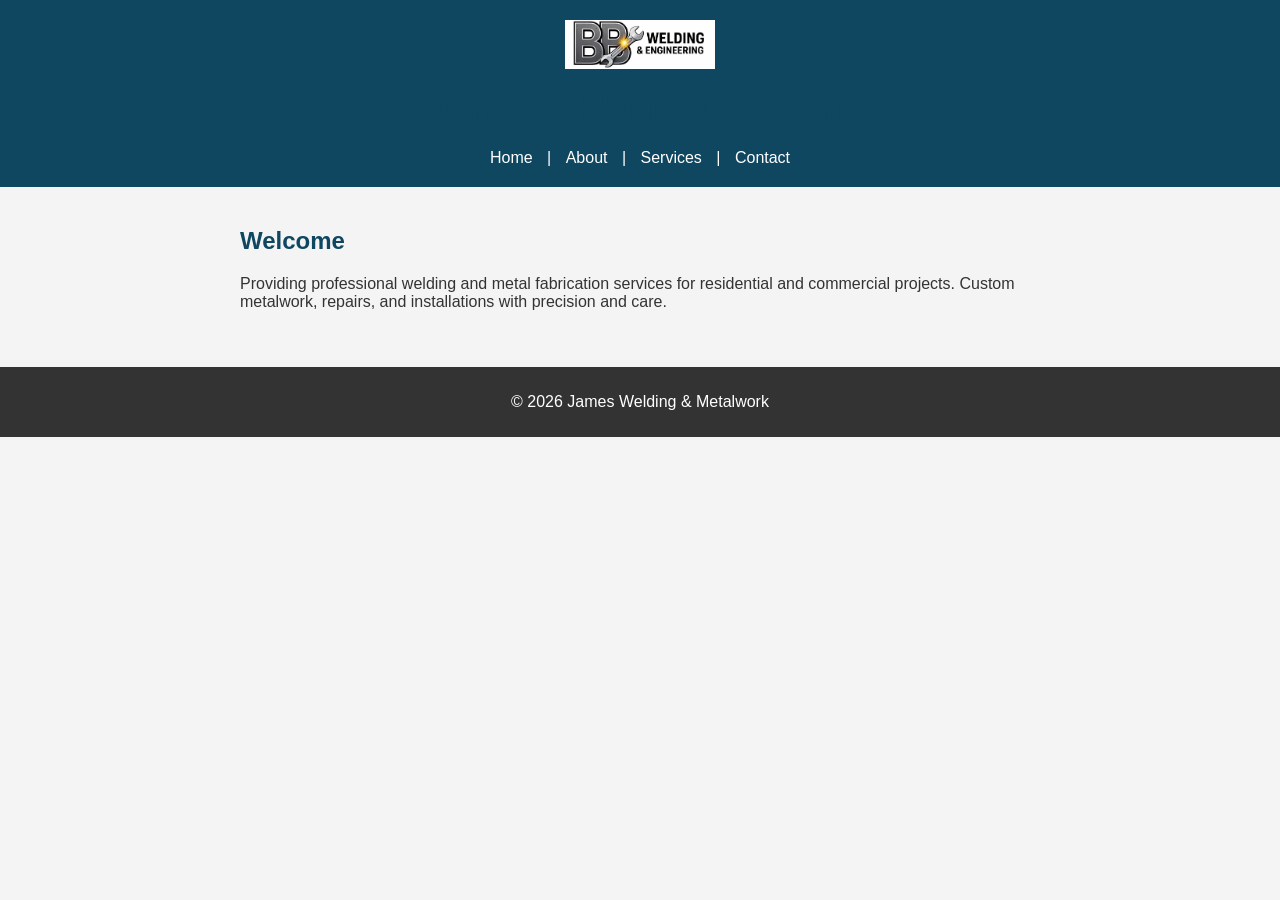
==== commit da861b4d: "Update index.html" ====
--- a/index.html
+++ b/index.html
@@ -8,7 +8,7 @@
 </head>
 <body>
 <header>
-    <img src="images/logo.png" alt="Logo" class="logo">
+    <img src="images/logo.jpg" alt="Logo" class="logo">
     <h1>James Welding & Metalwork</h1>
     <nav>
         <a href="index.html">Home</a> |
--- a/style.css
+++ b/style.css
@@ -1,23 +1,22 @@
 body {
-    font-family: Arial, sans-serif;
+    font-family: "Aptos", sans-serif;
     margin: 0;
     padding: 0;
-    line-height: 1.6;
     background-color: #f4f4f4;
     color: #333;
 }
 
 header {
-    background: #1a73e8;
+    background-color: #0F4761;
     color: #fff;
+    text-align: center;
     padding: 20px;
-    text-align: center;
 }
 
 header .logo {
     max-width: 150px;
+    margin: 0 auto 10px;
     display: block;
-    margin: 0 auto 10px;
 }
 
 nav a {
@@ -26,14 +25,14 @@
     margin: 0 10px;
 }
 
+h1, h2 {
+    color: #0F4761;
+}
+
 main {
-    padding: 20px;
     max-width: 800px;
     margin: auto;
-}
-
-h1, h2 {
-    color: #1a73e8;
+    padding: 20px;
 }
 
 ul {
@@ -42,13 +41,13 @@
 
 footer {
     text-align: center;
+    background-color: #333;
+    color: #fff;
     padding: 10px;
-    background: #333;
-    color: #fff;
     margin-top: 20px;
 }
 
 a {
-    color: #1a73e8;
+    color: #0F4761;
     text-decoration: none;
 }
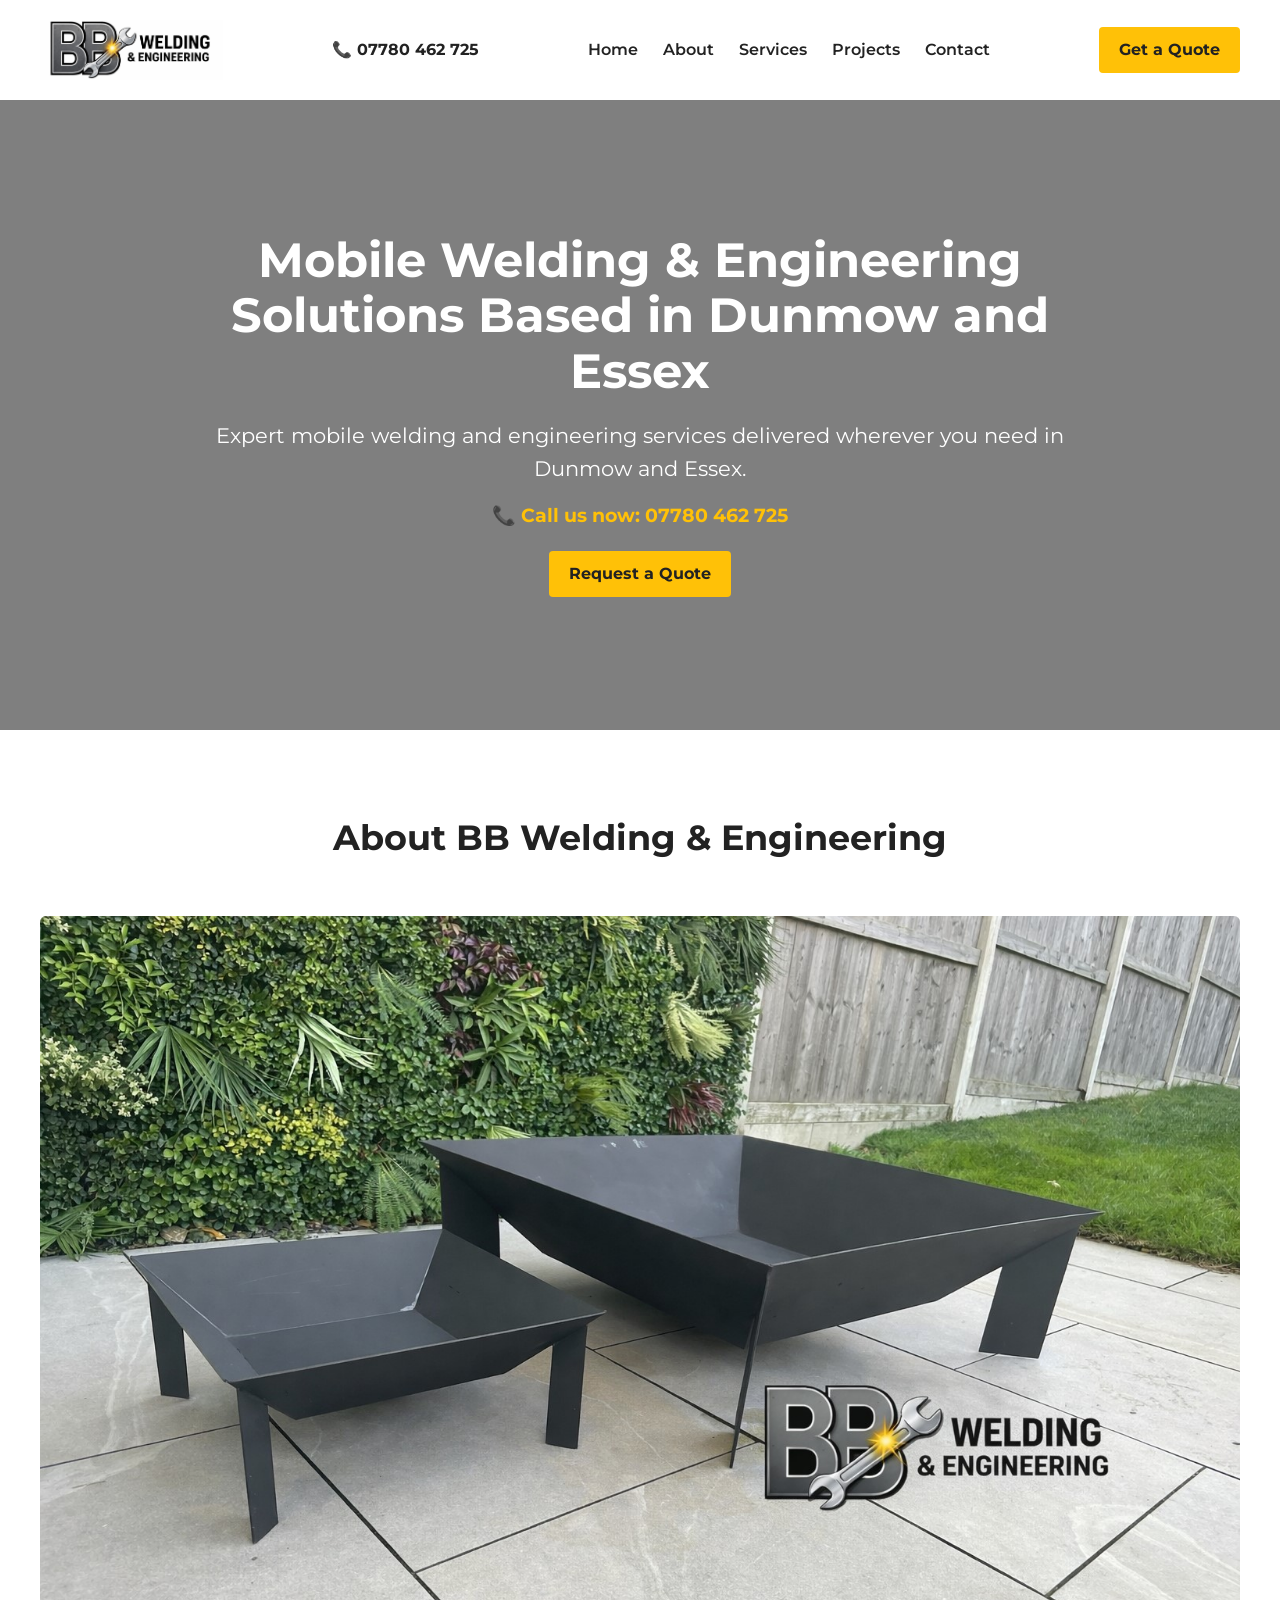
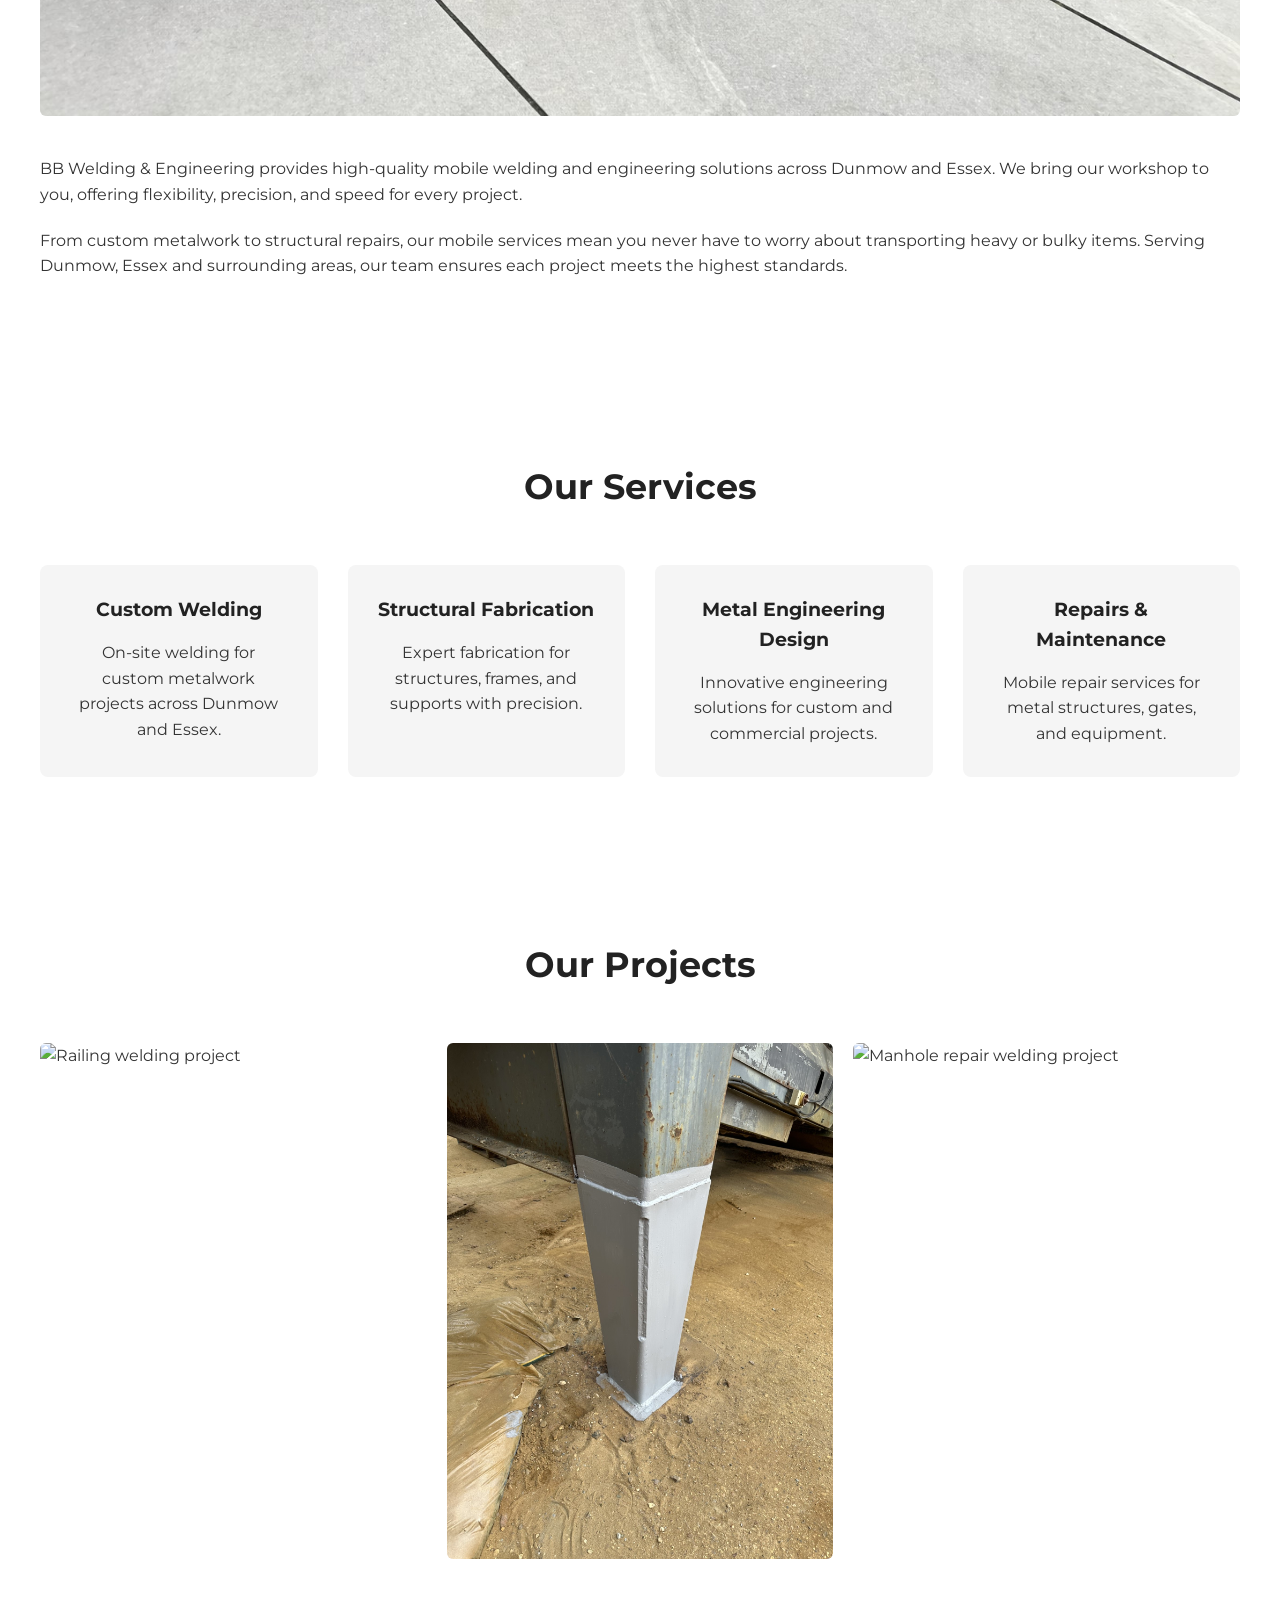
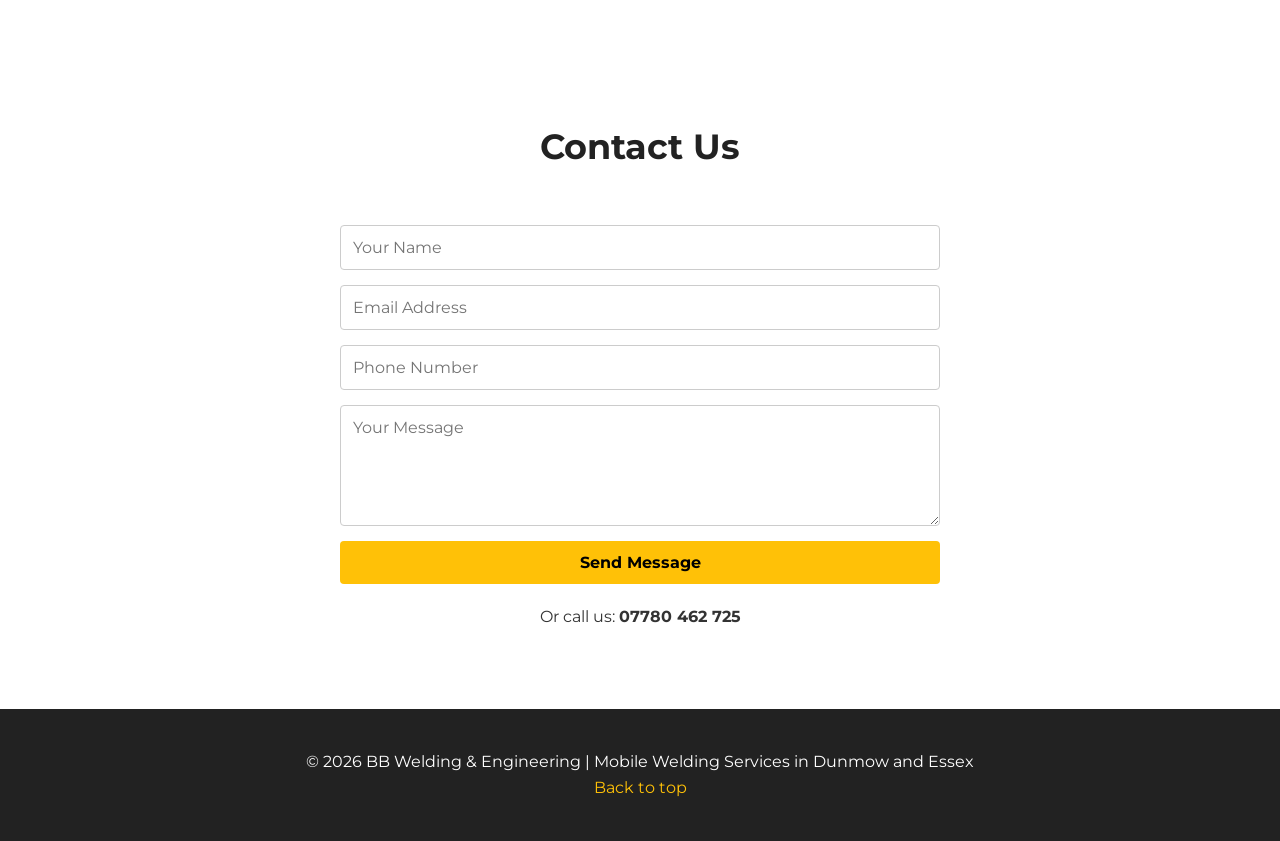
==== commit c8683db4: "Create index.html" ====
--- a/index.html
+++ b/index.html
@@ -1,30 +1,199 @@
 <!DOCTYPE html>
 <html lang="en">
 <head>
-<meta charset="UTF-8">
-<meta name="viewport" content="width=device-width, initial-scale=1.0">
-<title>Home - James Welding & Metalwork</title>
-<link rel="stylesheet" href="style.css">
+    <meta charset="UTF-8">
+    <meta name="viewport" content="width=device-width, initial-scale=1.0">
+    <title>BB Welding & Engineering - Mobile Welding in Dunmow and Essex</title>
+    <link href="https://fonts.googleapis.com/css2?family=Montserrat:wght@400;700&display=swap" rel="stylesheet">
+    <style>
+        * {margin:0; padding:0; box-sizing:border-box; font-family:'Montserrat',sans-serif;}
+        html {scroll-behavior:smooth;}
+        body {color:#333; line-height:1.6; overflow-x:hidden;}
+        a {text-decoration:none; color:inherit;}
+        img {max-width:100%; display:block;}
+        button {cursor:pointer;}
+
+        header {
+            display:flex;
+            justify-content:space-between;
+            align-items:center;
+            padding:20px 40px;
+            background-color:#ffffff;
+            gap:15px;
+            flex-wrap:wrap;
+        }
+
+        header img {height:60px; width:auto;}
+
+        nav ul {
+            list-style:none;
+            display:flex;
+            gap:25px;
+            flex-wrap:wrap;
+            justify-content:center;
+        }
+
+        nav ul li a {color:#222; font-weight:600; transition: color 0.3s;}
+        nav ul li a:hover {color:#FFC107;}
+
+        .cta-btn {
+            display:inline-block;
+            padding:10px 20px;
+            background-color:#FFC107;
+            color:#222;
+            font-weight:bold;
+            border:none;
+            border-radius:4px;
+            transition:background 0.3s;
+            text-align:center;
+        }
+        .cta-btn:hover {background-color:#e6ac00;}
+
+        /* Phone number in header */
+        .header-contact {
+            font-weight:bold;
+            font-size:1rem;
+        }
+        .header-contact a {color:#222; text-decoration:none;}
+
+        .hero {position:relative; min-height:70vh; background:url('welding.jpg') center/cover no-repeat; display:flex; align-items:center; justify-content:center; color:#fff; text-align:center; padding:60px 20px;}
+        .hero-overlay {position:absolute; inset:0; background:rgba(0,0,0,0.5);}
+        .hero-content {position:relative; z-index:1; max-width:900px;}
+        .hero-content h1 {font-size:3rem; margin-bottom:20px; line-height:1.15;}
+        .hero-content p {font-size:1.3rem; margin-bottom:15px;}
+        .hero-contact {text-align:center; font-size:1.2rem; margin-bottom:20px;}
+        .hero-contact a {color:#FFC107; font-weight:bold; text-decoration:none;}
+
+        section {padding:80px 40px;}
+        .section-title {text-align:center; font-size:2.2rem; margin-bottom:50px; color:#222;}
+        .about {display:flex; flex-wrap:wrap; gap:40px; align-items:center;}
+        .about img {flex:1 1 400px; border-radius:6px; width:100%; height:auto;}
+        .about-text {flex:1 1 400px;}
+        .about-text p {margin-bottom:20px;}
+        .services {display:grid; grid-template-columns:repeat(auto-fit,minmax(250px,1fr)); gap:30px;}
+        .service-item {background:#f5f5f5; padding:30px; border-radius:8px; text-align:center; transition:transform 0.3s, box-shadow 0.3s;}
+        .service-item:hover {transform:translateY(-5px); box-shadow:0 10px 20px rgba(0,0,0,0.15);}
+        .service-item h3 {margin-bottom:15px; color:#222;}
+        .projects {display:grid; grid-template-columns:repeat(auto-fit,minmax(250px,1fr)); gap:20px;}
+        .projects img {border-radius:6px; width:100%; height:auto;}
+        .contact form {max-width:600px; margin:0 auto; display:flex; flex-direction:column; gap:15px; width:100%;}
+        .contact input, .contact textarea {padding:12px; border-radius:4px; border:1px solid #ccc; font-size:1rem; width:100%;}
+        .contact button {padding:12px; background:#FFC107; border:none; font-weight:bold; border-radius:4px; transition:background 0.3s; font-size:1rem;}
+        .contact button:hover {background:#e6ac00;}
+        footer {background:#222; color:#fff; padding:40px; text-align:center;}
+        footer a {color:#FFC107;}
+
+        @media (max-width:768px) {
+            header {flex-direction:column; align-items:center; padding:15px 20px; gap:15px; text-align:center;}
+            header img {height:50px;}
+            nav {width:100%;}
+            nav ul {flex-direction:column; gap:12px; align-items:center;}
+            .cta-btn {width:100%; max-width:260px;}
+            section {padding:50px 20px;}
+            .hero {min-height:60vh; padding:60px 20px;}
+            .hero-content h1 {font-size:2rem;}
+            .hero-content p {font-size:1rem; margin-bottom:15px;}
+            .hero-contact {font-size:1rem; margin-bottom:15px;}
+            .section-title {font-size:1.8rem; margin-bottom:30px;}
+            .about {flex-direction:column; gap:25px;}
+            .services, .projects {grid-template-columns:1fr;}
+            .service-item {padding:20px;}
+            .contact input, .contact textarea, .contact button {font-size:16px;}
+            footer {padding:30px 20px;}
+        }
+    </style>
 </head>
 <body>
-<header>
-    <img src="images/logo.jpg" alt="Logo" class="logo">
-    <h1>James Welding & Metalwork</h1>
-    <nav>
-        <a href="index.html">Home</a> |
-        <a href="about.html">About</a> |
-        <a href="services.html">Services</a> |
-        <a href="contact.html">Contact</a>
-    </nav>
-</header>
 
-<main>
-    <h2>Welcome</h2>
-    <p>Providing professional welding and metal fabrication services for residential and commercial projects. Custom metalwork, repairs, and installations with precision and care.</p>
-</main>
+    <header>
+        <img src="logo.jpg" alt="BB Welding & Engineering Logo">
+        <div class="header-contact">
+            <a href="tel:+447780462725">📞 07780 462 725</a>
+        </div>
+        <nav>
+            <ul>
+                <li><a href="#home">Home</a></li>
+                <li><a href="#about">About</a></li>
+                <li><a href="#services">Services</a></li>
+                <li><a href="#projects">Projects</a></li>
+                <li><a href="#contact">Contact</a></li>
+            </ul>
+        </nav>
+        <a href="#contact" class="cta-btn">Get a Quote</a>
+    </header>
 
-<footer>
-    <p>&copy; 2026 James Welding & Metalwork</p>
-</footer>
+    <section class="hero" id="home">
+        <div class="hero-overlay"></div>
+        <div class="hero-content">
+            <h1>Mobile Welding & Engineering Solutions Based in Dunmow and Essex</h1>
+            <p>Expert mobile welding and engineering services delivered wherever you need in Dunmow and Essex.</p>
+            <div class="hero-contact">
+                <a href="tel:+447780462725">📞 Call us now: 07780 462 725</a>
+            </div>
+            <a href="#contact" class="cta-btn">Request a Quote</a>
+        </div>
+    </section>
+
+    <section id="about">
+        <h2 class="section-title">About BB Welding & Engineering</h2>
+        <div class="about">
+            <img src="firepit.jpg" alt="Welding Project">
+            <div class="about-text">
+                <p>BB Welding & Engineering provides high-quality mobile welding and engineering solutions across Dunmow and Essex. We bring our workshop to you, offering flexibility, precision, and speed for every project.</p>
+                <p>From custom metalwork to structural repairs, our mobile services mean you never have to worry about transporting heavy or bulky items. Serving Dunmow, Essex and surrounding areas, our team ensures each project meets the highest standards.</p>
+            </div>
+        </div>
+    </section>
+
+    <section id="services">
+        <h2 class="section-title">Our Services</h2>
+        <div class="services">
+            <div class="service-item">
+                <h3>Custom Welding</h3>
+                <p>On-site welding for custom metalwork projects across Dunmow and Essex.</p>
+            </div>
+            <div class="service-item">
+                <h3>Structural Fabrication</h3>
+                <p>Expert fabrication for structures, frames, and supports with precision.</p>
+            </div>
+            <div class="service-item">
+                <h3>Metal Engineering Design</h3>
+                <p>Innovative engineering solutions for custom and commercial projects.</p>
+            </div>
+            <div class="service-item">
+                <h3>Repairs & Maintenance</h3>
+                <p>Mobile repair services for metal structures, gates, and equipment.</p>
+            </div>
+        </div>
+    </section>
+
+    <section id="projects">
+        <h2 class="section-title">Our Projects</h2>
+        <div class="projects">
+            <img src="railingg.jpg" alt="Railing welding project">
+            <img src="legg.jpg" alt="Fabrication leg project">
+            <img src="manholee.jpg" alt="Manhole repair welding project">
+        </div>
+    </section>
+
+    <section id="contact">
+        <h2 class="section-title">Contact Us</h2>
+        <div class="contact">
+            <form action="https://formspree.io/f/xeerrvde" method="POST">
+                <input type="text" name="name" placeholder="Your Name" required>
+                <input type="email" name="email" placeholder="Email Address" required>
+                <input type="tel" name="phone" placeholder="Phone Number" required>
+                <textarea name="message" placeholder="Your Message" rows="5" required></textarea>
+                <button type="submit">Send Message</button>
+            </form>
+            <p style="text-align:center; margin-top:20px;">Or call us: <strong>07780 462 725</strong></p>
+        </div>
+    </section>
+
+    <footer>
+        <p>&copy; 2026 BB Welding & Engineering | Mobile Welding Services in Dunmow and Essex</p>
+        <p><a href="#home">Back to top</a></p>
+    </footer>
+
 </body>
 </html>
